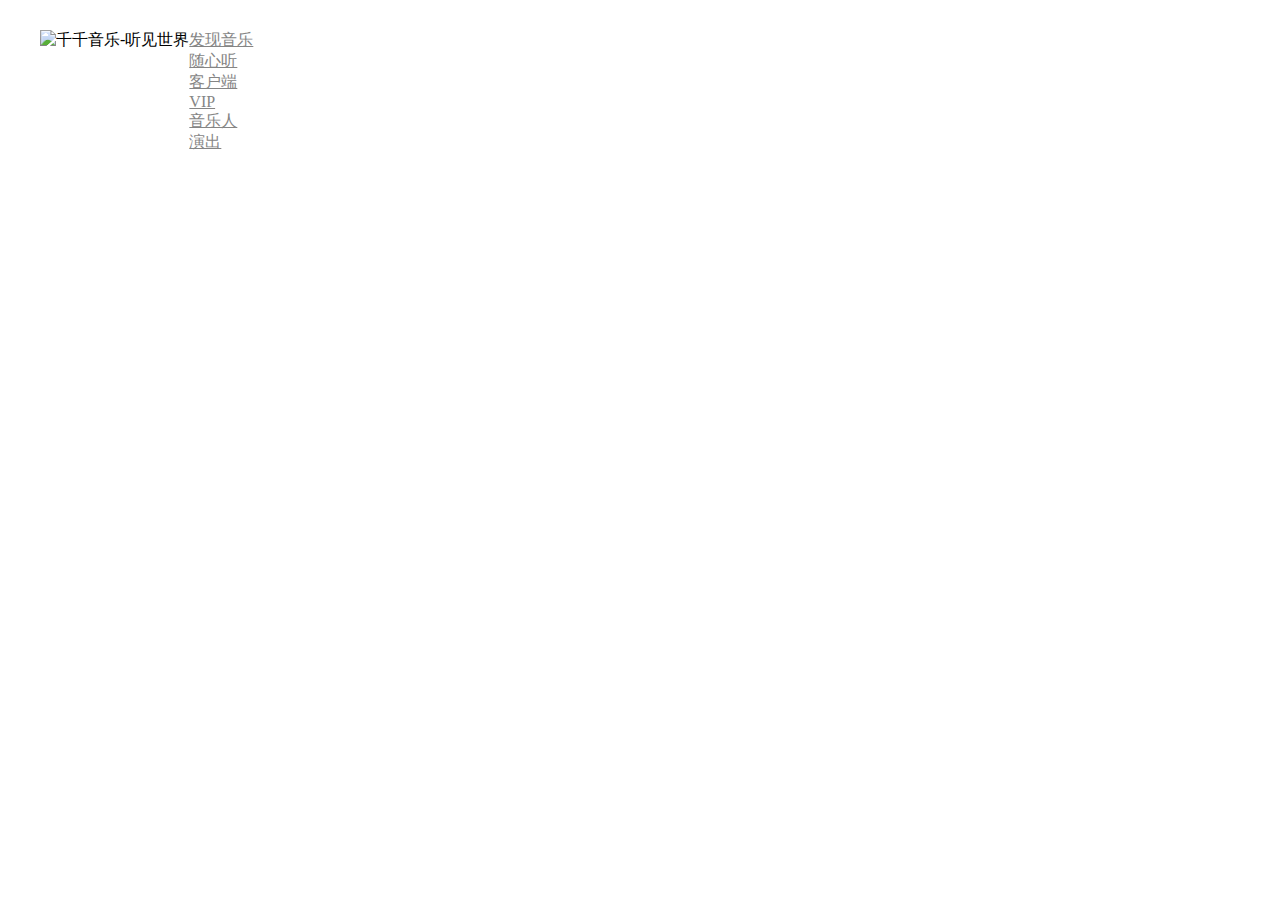
==== index.html @ f610e9b9 "千千首页（主页）" ====
<!DOCTYPE html>
<html lang="en">

<head>
    <meta charset="UTF-8">
    <meta name="viewport" content="width=device-width, initial-scale=1.0">
    <title>千千音乐-听见世界</title>
    <link rel="stylesheet" href="index.css">
</head>

<body>
    <!-- 第一部分导航栏 -->
    <div class="nav">
        <div class="nav-1">
            <!-- logo -->
            <div class="nav-logo">
                <img src="http://static1.qianqian.com/web/s/images/logo_2x.5109f00405b21eca.png" alt="千千音乐-听见世界" width="123px" height="41px">
            </div>
            <!-- 中间导航 -->
            <div class="nav-middle">
                <ul>
                    <li class="nav-middle-1">
                        <a href="" target="blank">发现音乐</a>
                    </li>
                    <li>
                        <a href="" target="blank">随心听</a>
                    </li>
                    <li>
                        <a href="" target="blank">客户端</a>
                    </li>
                    <li>
                        <a href="" target="blank">VIP</a>
                    </li>
                    <li>
                        <a href="" target="blank">音乐人</a>
                    </li>
                    <li>
                        <a href="" target="blank">演出</a>
                    </li>
                </ul>
            </div>
            <!-- 搜索框-->
            <div class="search"></div>
            <!-- 个人信息 -->
            <div class="personal"></div>

        </div>
    </div>






</body>

</html>
---- index.css ----
* {
    padding: 0;
    margin: 0;
}

li {
    list-style: none;
}

ul li {
    text-emphasis: none;
}


/* 第一部分导航栏 */

.nav {
    width: 100%;
    /* height: 95px; */
}

.nav-1 {
    width: 1200px;
    height: 95px;
    margin: 30px auto;
    display: flex;
    /* background-color: #223355; */
}


/* 中间导航 */

.nav-middle {
    height: 95px;
}

.nav-middle ul li a {
    color: #858585;
    font-size: 16px;
}
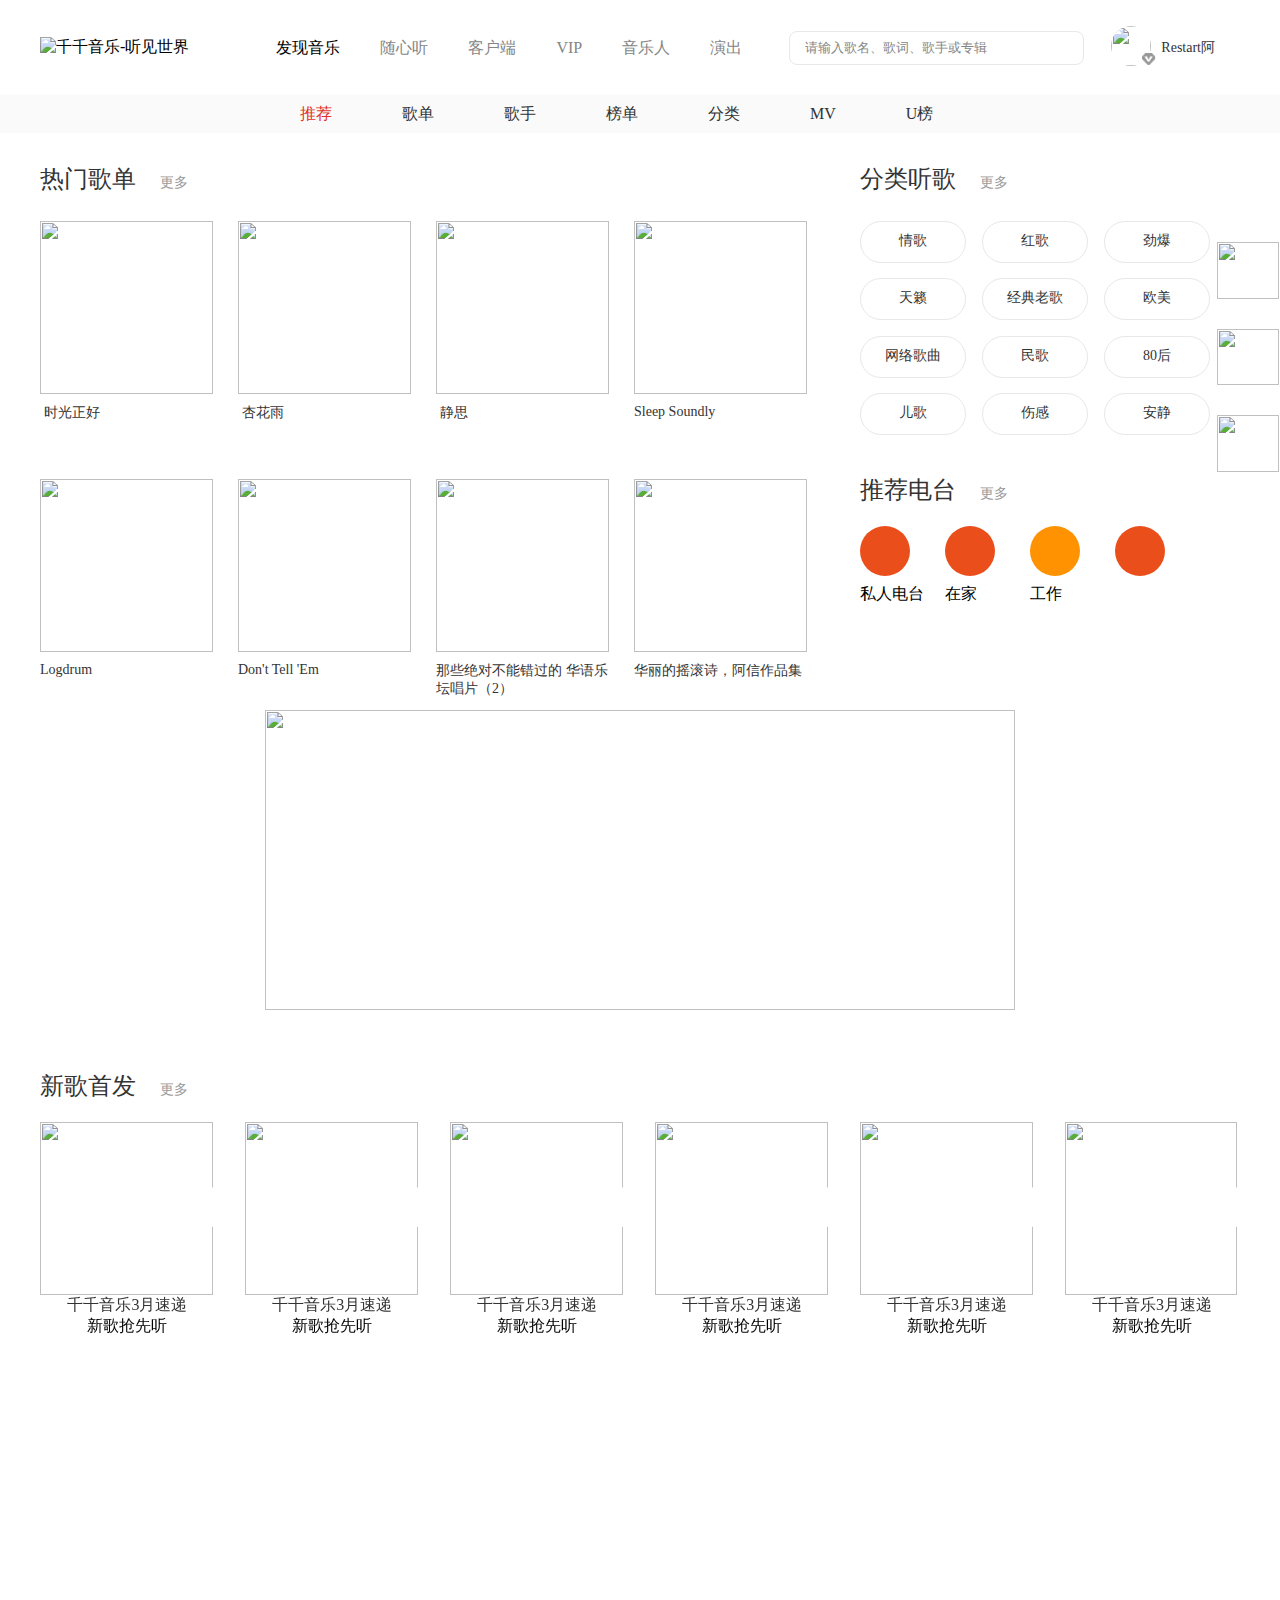
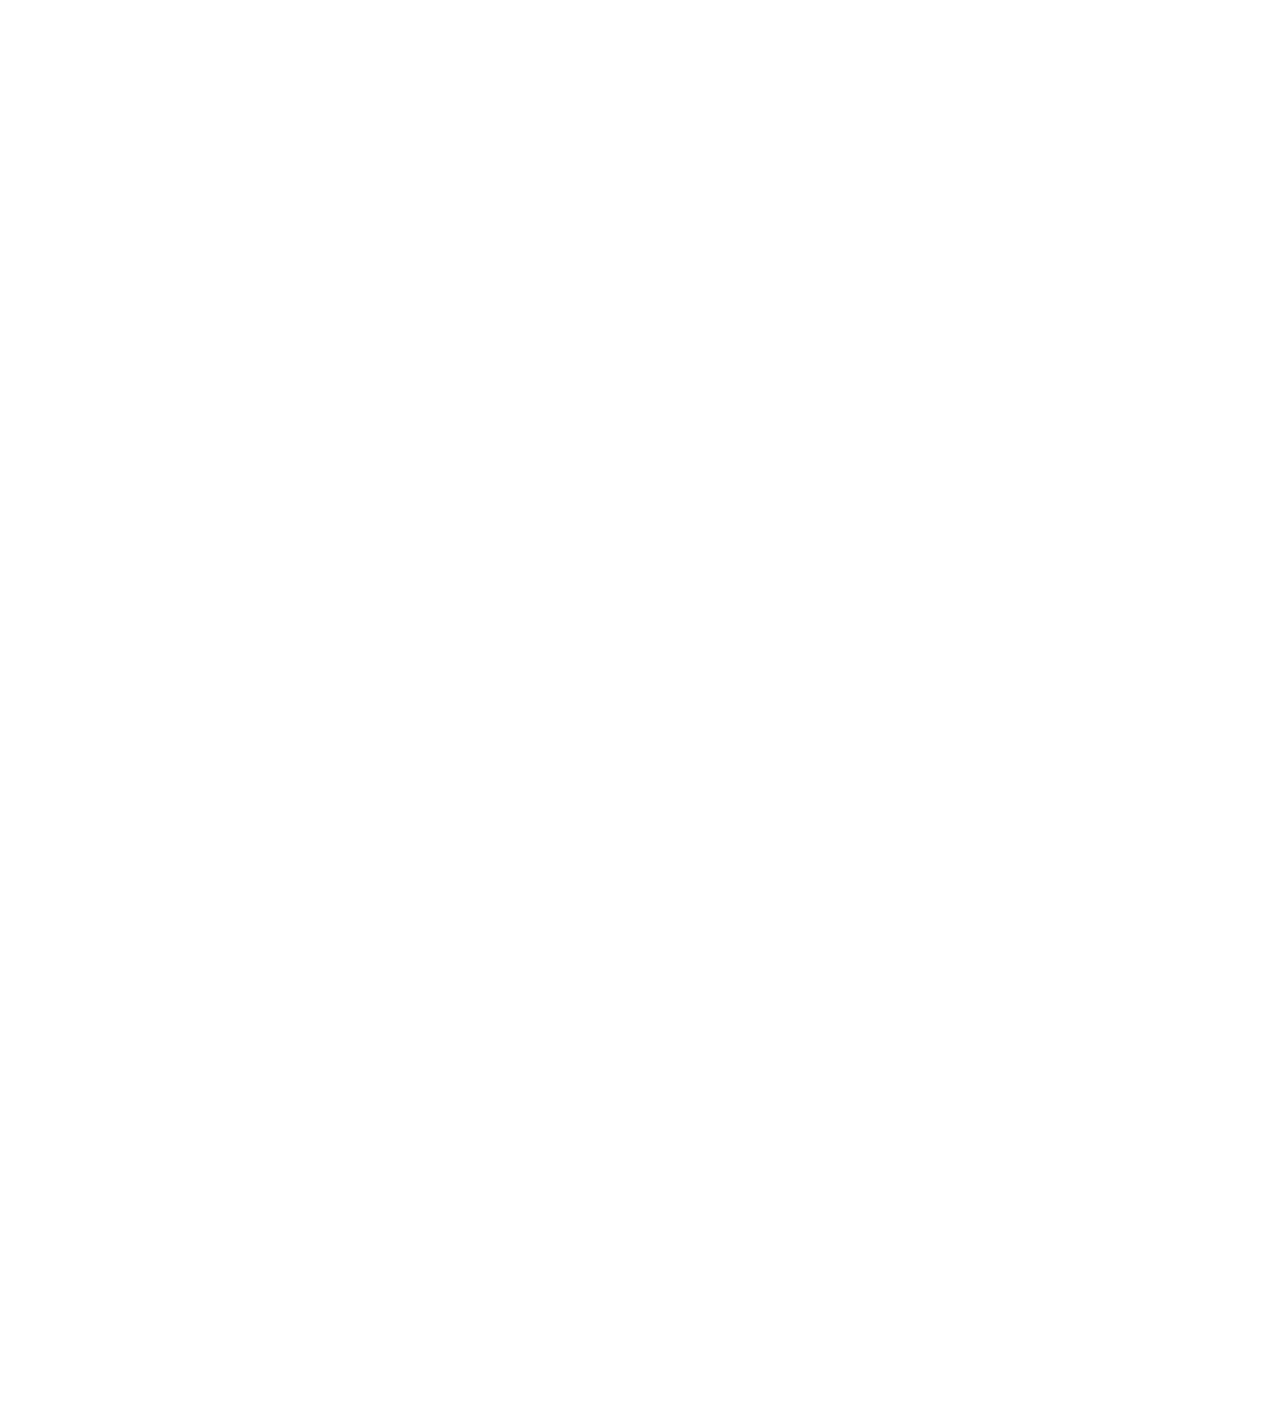
==== commit 7bc8a14f: "3.5修改" ====
--- a/index.html
+++ b/index.html
@@ -6,9 +6,30 @@
     <meta name="viewport" content="width=device-width, initial-scale=1.0">
     <title>千千音乐-听见世界</title>
     <link rel="stylesheet" href="index.css">
+    <link rel="stylesheet" href="http://static1.qianqian.com/web/s/css/app.bf379620769235f7.css">
 </head>
 
 <body>
+    <!-- 左边盒子定位fixed -->
+    <!-- <div class="quickmark">
+        <div class="quickmark-1">
+            <img src="http://static3.qianqian.com/web/down_load_app/img/qrcode.png" alt="" width="98px" height="98px">
+            <p>下载千千音乐新版APP</p>
+            <p>免费领取7天vip</p>
+        </div>
+
+    </div> -->
+    <!-- 右边盒子fixed -->
+    <div class="upward">
+        <img src="http://static1.qianqian.com/web/s/images/top.9c02ac0060c3aa4c.png" alt="" width="62px" height="56.5">
+        <img src="http://static1.qianqian.com/web/s/images/music-box.108e7ca05789b670.png" alt="" width="62px" height="56.5">
+        <img src="http://static1.qianqian.com/web/s/images/app_android.cfe42a5224b28668.png" alt="" width="62px" height="56.5">
+
+
+    </div>
+
+
+
     <!-- 第一部分导航栏 -->
     <div class="nav">
         <div class="nav-1">
@@ -40,13 +61,477 @@
                 </ul>
             </div>
             <!-- 搜索框-->
-            <div class="search"></div>
+            <div class="search">
+                <input type="text" value="请输入歌名、歌词、歌手或专辑">
+                <i class="iconfont t icon-search"></i>
+                <div class="search-down">
+                    <div class="search-down-1">
+                        <!-- 歌曲 -->
+                        <div class="drop-down-1">
+                            <span>歌曲</span>
+                        </div>
+                        <div class="drop-down">
+                            <ul>
+                                <li>
+                                    <a href="" target="blank">后来</a>
+                                    <p>刘若英</p>
+                                </li>
+                                <li>
+                                    <a href="" target="blank">花心</a>
+                                    <p>周华健</p>
+                                </li>
+                                <li>
+                                    <a href="" target="blank">你怎么舍得我难过</a>
+                                    <p>黄品源</p>
+                                </li>
+                                <li>
+                                    <a href="" target="blank">红莓花儿开（电影《囧途》）</a>
+                                    <p>毛不易</p>
+                                </li>
+                            </ul>
+                        </div>
+
+
+                    </div>
+                    <!-- 歌手 -->
+                    <div class="search-down-2">
+
+                        <div class="singer">
+                            <div class="drop-down-1">
+                                <span>歌曲</span>
+                            </div>
+                            <div class="singer-1">
+                                <div class="singer-2">
+                                    <img src="" alt="">
+                                    <span>黄品源</span>
+                                </div>
+                                <div class="singer-2">
+                                    <img src="" alt="">
+                                    <span>黄品源</span>
+                                </div>
+                                <div class="singer-2">
+                                    <img src="" alt="">
+                                    <span>黄品源</span>
+                                </div>
+
+                            </div>
+
+                        </div>
+                    </div>
+                    <!-- 专辑 -->
+                    <div class="search-down-3">
+
+                        <div class="alubm">
+                            <div class="drop-down-1">
+                                <span>歌曲</span>
+                            </div>
+
+                        </div>
+                    </div>
+
+
+                </div>
+
+            </div>
             <!-- 个人信息 -->
-            <div class="personal"></div>
+            <div class="personal">
+                <div class="personal-1">
+                    <img src="http://himg.bdimg.com/sys/portrait/item/915c52657374617274e998bf27c2.jpg" alt="" width="40px" height="40px" title="Restart阿">
+                    <img src="[data-uri]"
+                        alt="" width="14px" height="11.53px"></div>
+                <div class="personal-2">
+                </div>
+
+                <span>Restart阿</span>
+            </div>
 
         </div>
     </div>
-
+    <!-- 第二部分 顶导航 -->
+    <div class="topnav">
+        <div class="topnav-1">
+            <ul>
+                <li class="topnav-2"><a href="" target="blank">推荐</a></li>
+                <li><a href="" target="blank">歌单</a></li>
+                <li><a href="" target="blank">歌手</a></li>
+                <li><a href="" target="blank">榜单</a></li>
+                <li><a href="" target="blank">分类</a></li>
+                <li><a href="" target="blank">MV</a></li>
+                <li><a href="" target="blank">U榜</a></li>
+            </ul>
+        </div>
+
+    </div>
+
+    <!-- 第三部分内容 -->
+    <div class="main">
+        <div class="main-1">
+            <!-- 热门歌单 -->
+            <div class="song-list">
+                <!-- 左边 -->
+                <div class="song-list-left">
+                    <div class="list-left-1">
+                        <div class="list-left-2">
+                            <h2>热门歌单</h2>
+                            <span>更多</span>
+                        </div>
+                        <div class="list-left 3">
+                            <i></i>
+                        </div>
+                    </div>
+                    <div class="each-playlist">
+                        <!-- 第一行 -->
+                        <div class="each-1">
+                            <div class="each">
+                                <img src="http://musicugc.qianqian.com/ugcdiy/pic/bos_ugcclient_ad91b674c1d2603e7fefac3c8e77d1f6.jpg@s_2,w_346,h_346" alt="" width="173px" height="173px">
+                            </div>
+                            <a href="" target="blank" title="歌单-时光正好"> 时光正好</a>
+                            <div class="each-2">
+                                <div class="each-3"></div>
+                            </div>
+                        </div>
+                        <div class="each-1">
+                            <div class="each">
+                                <img src="http://musicugc.qianqian.com/ugcdiy/pic/bos_ugcclient_2ada25f397f1635bcd21ea8acff6f844.jpg@s_2,w_346,h_346" alt="" width="173px" height="173px">
+                            </div>
+                            <a href="" target="blank" title="歌单-杏花雨"> 杏花雨</a>
+                            <div class="each-2">
+                                <div class="each-3"></div>
+                            </div>
+                        </div>
+                        <div class="each-1">
+                            <div class="each">
+
+                                <img src="http://musicugc.qianqian.com/ugcdiy/pic/bos_ugcclient_95fb4b8a316226e90876b4c39e23b7fc.jpg@s_2,w_346,h_346" alt="" width="173px" height="173px">
+                            </div>
+                            <a href="" target="blank" title="歌单-静思"> 静思</a>
+                            <div class="each-2">
+                                <div class="each-3"></div>
+                            </div>
+                        </div>
+                        <div class="each-1">
+                            <div class="each">
+                                <img src="http://musicugc.qianqian.com/ugcdiy/pic/bos_ugcclient_ab63101616d0cf40bc3bd1db08ce6c0d.jpg@s_2,w_346,h_346" alt="" width="173px" height="173px">
+                            </div>
+                            <a href="" target="blank" title="歌单-Sleep Soundly">Sleep Soundly</a>
+                            <div class="each-2">
+                                <div class="each-3"></div>
+                            </div>
+                        </div>
+                        <!-- 第二行 -->
+                        <div class="each-1">
+                            <div class="each">
+                                <img src="http://musicugc.qianqian.com/ugcdiy/pic/bos_ugcclient_44ff8bf0f9605f51f76b72114933f9b0.jpg@s_2,w_346,h_346" alt="" width="173px" height="173px">
+                            </div>
+                            <a href="" target="blank" title="歌单-Logdrum">Logdrum</a>
+                            <div class="each-2">
+                                <div class="each-3"></div>
+                            </div>
+                        </div>
+                        <div class="each-1">
+                            <div class="each">
+                                <img src="http://musicugc.qianqian.com/ugcdiy/pic/bos_ugcclient_9a20183243f6084507b5a2ab19eab120.jpg@s_2,w_346,h_346" alt="" width="173px" height="173px">
+                            </div>
+                            <a href="" target="blank" title="歌单-Don't Tell 'Em">Don't Tell 'Em</a>
+                            <div class="each-2">
+                                <div class="each-3"></div>
+                            </div>
+                        </div>
+                        <div class="each-1">
+                            <div class="each">
+                                <img src="http://musicugc.cdn.qianqian.com/ugcdiy/pic/c058933d342389ae7ec3a8deb8c9916d.jpg@s_2,w_346,h_346" alt="" width="173px" height="173px">
+                            </div>
+                            <a href="" target="blank" title="歌单-那些绝对不能错过的 华语乐坛唱片（2）">那些绝对不能错过的 华语乐坛唱片（2）</a>
+                            <div class="each-2">
+                                <div class="each-3"></div>
+                            </div>
+                        </div>
+                        <div class="each-1">
+                            <div class="each">
+                                <img src="http://musicugc.qianqian.com/ugcdiy/pic/4d06fa73819a7e076ce37da4db474505.jpg@s_2,w_346,h_346" alt="" width="173px" height="173px">
+                            </div>
+                            <a href="" target="blank" title="歌单-华丽的摇滚诗，阿信作品集">华丽的摇滚诗，阿信作品集</a>
+                            <div class="each-2">
+                                <div class="each-3"></div>
+                            </div>
+                        </div>
+
+
+
+                    </div>
+
+                </div>
+                <!-- 右边 -->
+                <div class="song-list-right">
+
+                    <!-- 分类听歌 -->
+
+                    <div class="classfly-0">
+                        <div class="list-left-2">
+                            <h2>分类听歌</h2>
+                            <span>更多</span>
+                        </div>
+                        <div class="classfly">
+
+                            <div class="classfly-1" title="情歌">
+                                情歌
+                            </div>
+                            <div class="classfly-1" title="红歌">
+                                红歌
+                            </div>
+                            <div class="classfly-1" title="劲爆">
+                                劲爆
+                            </div>
+                            <div class="classfly-1" title="天籁">
+                                天籁
+                            </div>
+                            <div class="classfly-1" title=" 经典老歌">
+                                经典老歌
+                            </div>
+                            <div class="classfly-1" title="欧美">
+                                欧美
+                            </div>
+                            <div class="classfly-1" title="网络歌曲">
+                                网络歌曲
+                            </div>
+                            <div class="classfly-1" title="民歌">
+                                民歌
+                            </div>
+
+                            <div class="classfly-1" title="80后">
+                                80后
+                            </div>
+                            <div class="classfly-1" title="儿歌">
+                                儿歌
+                            </div>
+                            <div class="classfly-1" title="伤感">
+                                伤感
+                            </div>
+                            <div class="classfly-1" title="安静">
+                                安静
+                            </div>
+                        </div>
+                    </div>
+
+                    <!-- 推荐电台 -->
+
+                    <div class="radio">
+                        <div class="list-left-2">
+                            <h2>推荐电台</h2>
+                            <span>更多</span>
+                        </div>
+                        <div class="radio-1">
+                            <div class="radio-2">
+                                <div class="radio-3">
+                                    <span class="iconfont icon-sirendiantai1 images">
+                                    </span>
+                                </div>
+                                <p>私人电台</p>
+                                <div class="radio-4">
+                                    <div class="iconfont radio-5">
+
+                                    </div>
+                                </div>
+
+                            </div>
+                            <div class="radio-2">
+                                <div class="radio-3">
+                                    <span class="iconfont icon-sirendiantai1 images">
+                                    </span>
+                                </div>
+                                <p>在家</p>
+                                <div class="radio-4">
+                                    <div class="iconfont radio-5">
+
+                                    </div>
+                                </div>
+
+                            </div>
+                            <div class="radio-2">
+                                <div class="radio-33">
+                                    <span class="iconfont radio-44">
+                                    </span>
+                                </div>
+                                <p>工作</p>
+                                <div class="radio-4">
+                                    <div class="iconfont radio-5">
+
+                                    </div>
+                                </div>
+
+                            </div>
+                            <div class="radio-2">
+                                <div class="radio-3">
+                                    <span class="iconfont icon-sirendiantai1 images">
+                                    </span>
+                                </div>
+                                <p></p>
+                                <div class="radio-4">
+                                    <div class="iconfont radio-5">
+
+                                    </div>
+                                </div>
+
+                            </div>
+
+                        </div>
+                    </div>
+
+                </div>
+            </div>
+            <!-- 大字报 -->
+            <div class="poster">
+                <img src="http://business.cdn.qianqian.com/qianqian/pic/bos_client_15830624496a533e7709923463512415e186f803d8.jpg@s_2,w_750,h_300" alt="" width="750px" height="300px">
+                <div class=" iconfont poster-left">
+
+                </div>
+                <div class=" iconfont poster-right">
+
+                </div>
+
+            </div>
+
+            <!-- 新歌首发 -->
+            <div class="new-start">
+
+                <div class="list-left-2">
+                    <h2>新歌首发</h2>
+                    <span>更多</span>
+                </div>
+                <!-- 第一个 -->
+
+                <div class="new-start-0">
+                    <div class="start">
+                        <div class="new-start-1">
+                            <div class="new-start-2">
+                                <img src="http://business.cdn.qianqian.com/qianqian/pic/bos_client_1583140988a9c5689752a84943aeca325a06c56411.jpg@s_2,w_346,h_346" alt="" width="172.94" height="172.94px">
+                            </div>
+                            <p class="new">千千音乐3月速递</p>
+                            <p class="new-1">新歌抢先听</p>
+                            <div class="new-start-3 ">
+                                <div class="iconfont new-start-icon">
+                                </div>
+                            </div>
+                            <div class="new-cover"></div>
+                        </div>
+
+                    </div>
+
+                    <!-- 第二个 -->
+
+                    <div class="start">
+
+                        <div class="new-start-1">
+                            <div class="new-start-2">
+                                <img src="http://business.cdn.qianqian.com/qianqian/pic/bos_client_1583318130347598961bcd401cb51d095377f19565.jpg@s_2,w_346,h_346" alt="" width="172.94" height="172.94px">
+                            </div>
+                            <p>千千音乐3月速递</p>
+                            <p>新歌抢先听</p>
+                            <div class="new-cover"></div>
+                            <div class="new-start-3 ">
+                                <div class="iconfont new-start-icon">
+                                </div>
+                            </div>
+                        </div>
+
+                    </div>
+
+                    <!-- 第三个 -->
+
+                    <div class="start">
+
+                        <div class="new-start-1">
+                            <div class="new-start-2">
+                                <img src="http://business.cdn.qianqian.com/qianqian/pic/bos_client_1583317840425873393de5e4e8a30cb0525f8a28fc.jpg@s_2,w_346,h_346" alt="" width="172.94" height="172.94px">
+                            </div>
+                            <p>千千音乐3月速递</p>
+                            <p>新歌抢先听</p>
+                            <div class="new-cover"></div>
+                            <div class="new-start-3 ">
+                                <div class="iconfont new-start-icon">
+                                </div>
+                            </div>
+                        </div>
+
+                    </div>
+                    <!-- 第四个 -->
+
+                    <div class="start">
+
+                        <div class="new-start-1">
+                            <div class="new-start-2">
+                                <img src="http://business.cdn.qianqian.com/qianqian/pic/bos_client_15833922505ba1acb3da7eae9a4834609bac4fc285.jpg@s_2,w_346,h_346" alt="" width="172.94" height="172.94px">
+                            </div>
+                            <p class="new-start-4">千千音乐3月速递</p>
+                            <p class="new-start-5">新歌抢先听</p>
+                            <div class="new-cover"></div>
+                            <div class="new-start-3 ">
+                                <div class="iconfont new-start-icon">
+                                </div>
+                            </div>
+                        </div>
+
+                    </div>
+                    <!-- 第五个 -->
+
+                    <div class="start">
+
+                        <div class="new-start-1">
+                            <div class="new-start-2">
+                                <img src="http://business.cdn.qianqian.com/qianqian/pic/bos_client_15832311807cad9e360c635f5cd291d3232fcad89c.jpg@s_2,w_346,h_346" alt="" width="172.94" height="172.94px">
+                            </div>
+                            <p>千千音乐3月速递</p>
+                            <p>新歌抢先听</p>
+                            <div class="new-cover"></div>
+                            <div class="new-start-3 ">
+                                <div class="iconfont new-start-icon">
+                                </div>
+                            </div>
+                        </div>
+
+                    </div>
+                    <!-- 第六个 -->
+
+                    <div class="start">
+
+                        <div class="new-start-1">
+                            <div class="new-start-2">
+                                <img src="http://business.cdn.qianqian.com/qianqian/pic/bos_client_15832321834fa4b4192de699678fcb97a821dd3513.jpg@s_2,w_346,h_346" alt="" width="172.94" height="172.94px">
+                            </div>
+                            <p>千千音乐3月速递</p>
+                            <p>新歌抢先听</p>
+                            <div class="new-cover"></div>
+                            <div class="new-start-3 ">
+                                <div class="iconfont new-start-icon">
+                                </div>
+                            </div>
+                        </div>
+
+                    </div>
+                </div>
+
+
+            </div>
+
+
+
+
+        </div>
+        <!-- 排行榜 -->
+        <div class="ranking-list">
+
+        </div>
+        <!-- 热门歌手 -->
+        <div class="singer"></div>
+        <!-- 精选mv -->
+        <div class="choiceness"></div>
+        <!-- 热门活动 -->
+        <div class="activity"></div>
+
+
+
+    </div>
+    </div>
 
 
 
--- a/index.css
+++ b/index.css
@@ -1,14 +1,76 @@
 * {
     padding: 0;
     margin: 0;
+    box-sizing: border-box;
 }
 
 li {
     list-style: none;
 }
 
-ul li {
-    text-emphasis: none;
+a {
+    text-decoration: none;
+}
+
+input {
+    border: 0;
+}
+
+
+/* .iconfont {
+    font-family: iconfont!important;
+    font-size: 16px;
+    font-style: normal;
+    -webkit-font-smoothing: antialiased;
+    -moz-osx-font-smoothing: grayscale;
+} */
+
+
+/* 左边固定盒子 */
+
+.quickmark {
+    width: 156px;
+    height: 166px;
+    background-color: #f7f7f7;
+    position: fixed;
+    margin: 0 auto;
+    top: 139px;
+    left: 12px;
+    z-index: 2;
+}
+
+.quickmark-1 {
+    width: 156px;
+    height: 134px;
+    /* margin: 0 auto; */
+    margin-top: 18px;
+    display: inline-block;
+    text-align: center;
+}
+
+.quickmark-1 p {
+    color: #333;
+    font-size: 12px;
+}
+
+.quickmark-1 p:last-child {
+    color: #E13228;
+}
+
+
+/* 右边盒子固定 */
+
+.upward {
+    top: 1px;
+    position: fixed;
+    display: flex;
+    flex-direction: column;
+    right: 1px;
+    top: 227px;
+}
+
+.upward img {
+    margin: 15px 0;
 }
 
 
@@ -22,8 +84,10 @@
 .nav-1 {
     width: 1200px;
     height: 95px;
-    margin: 30px auto;
-    display: flex;
+    margin: 0 auto;
+    display: flex;
+    align-items: center;
+    justify-content: space-between;
     /* background-color: #223355; */
 }
 
@@ -31,10 +95,615 @@
 /* 中间导航 */
 
 .nav-middle {
+    display: inline-block;
     height: 95px;
+    line-height: 95px;
+    margin-left: 40px;
+}
+
+.nav-middle ul {
+    display: flex;
+    /* align-items: center; */
+}
+
+.nav-middle ul li {
+    padding: 0 20px;
 }
 
 .nav-middle ul li a {
     color: #858585;
     font-size: 16px;
+}
+
+.nav-middle li.nav-middle-1 a {
+    color: #000;
+}
+
+.nav-middle ul li a:hover {
+    color: #000;
+}
+
+
+/* 搜索框 */
+
+.search {
+    position: relative;
+}
+
+.search input {
+    width: 295px;
+    height: 34px;
+    border: 1px solid #e8e8e8;
+    border-radius: 8px;
+    color: #858585;
+    padding: 0 10px 0 15px;
+    outline: none;
+}
+
+.search .icon-search {
+    color: #E13228;
+    position: absolute;
+    right: 13px;
+    top: 6px;
+    font-size: 20px;
+    cursor: pointer;
+}
+
+
+/* .search-icon {
+    font-family: iconfont!important;
+    font-size: 16px;
+    font-style: normal;
+    -webkit-font-smoothing: antialiased;
+}
+
+.search-icon:before {
+    content: "/E617";
+} */
+
+
+/* 下拉框 */
+
+.search-down {
+    display: none;
+    position: absolute;
+    width: 295px;
+    height: 500px;
+    background-color: #fff;
+    z-index: 3;
+    border: 1px solid #e8e8e8;
+}
+
+.search:hover .search-down {
+    display: block;
+}
+
+.search-down-1 {
+    display: flex;
+    margin: 15px 0 0 10px;
+}
+
+
+/* 歌曲 */
+
+.search-down-1 span {
+    color: #afafaf;
+    font-size: 13px;
+}
+
+.drop-down {
+    margin-left: 25px;
+}
+
+.drop-down ul li {
+    padding: 0 0 15px 0;
+}
+
+.drop-down ul li a {
+    color: #000;
+    font-size: 16px;
+}
+
+.drop-down ul li p {
+    color: #afafaf;
+    font-size: 13px;
+}
+
+
+/* 歌手 */
+
+
+/* 专辑 */
+
+
+/* 个人信息 */
+
+.personal {
+    width: 118x;
+    height: 41px;
+    display: flex;
+    align-items: center;
+    margin-right: 25px;
+}
+
+.personal {
+    position: relative;
+}
+
+.personal-1 img:first-child {
+    border-radius: 50%;
+    margin-right: 10px;
+}
+
+.personal-1 img:last-child {
+    position: absolute;
+    left: 31px;
+    top: 26px;
+}
+
+.personal span {
+    color: #333;
+    font-size: 14px;
+    line-height: 41px;
+}
+
+
+/* 第二部份 topnav顶导航栏 */
+
+.topnav {
+    width: 100%;
+    height: 37.6px;
+    margin: 0 auto;
+    background-color: #fafafa;
+}
+
+.topnav-1 {
+    width: 750px;
+    height: 37.6px;
+    margin: 0 auto;
+    line-height: 37.6px;
+}
+
+.topnav ul {
+    display: flex;
+}
+
+.topnav-1 ul li {
+    padding: 0 35px;
+}
+
+.topnav-1 ul li a {
+    color: #333;
+    font-size: 16px;
+}
+
+.topnav-1 .topnav-2 a {
+    color: #E13228;
+    font-size: 16px;
+}
+
+.topnav-1 ul li a:hover {
+    color: #E13228;
+}
+
+
+/* 第三部分内容 */
+
+.main {
+    width: 100%;
+    height: 2858px;
+    margin-top: 30px;
+}
+
+.main-1 {
+    width: 1200px;
+    height: 2858px;
+    margin: 0 auto;
+}
+
+h2 {
+    color: #333;
+    font-size: 24px;
+    font-weight: 500;
+    display: inline-block;
+    margin-right: 20px;
+}
+
+
+/* 热门歌单 */
+
+.song-list {
+    width: 1200px;
+    height: 547px;
+    display: flex;
+}
+
+.song-list-left {
+    width: 790px;
+    height: 565px;
+}
+
+.list-left-1 {
+    width: 490px;
+    height: 38px;
+    display: flex;
+}
+
+.list-left-2 span {
+    color: #999;
+    font-size: 14px;
+    cursor: pointer;
+}
+
+.each-playlist {
+    width: 820px;
+    height: 502px;
+    margin-top: 20px;
+    display: flex;
+    flex-wrap: wrap;
+}
+
+.each-1 {
+    width: 173px;
+    height: 223px;
+    margin: 0 25px 35px 0;
+    position: relative;
+    overflow: hidden;
+}
+
+.each {
+    width: 173px;
+    height: 173px;
+    margin-bottom: 10px;
+    overflow: hidden;
+}
+
+.each-1 a {
+    width: 173px;
+    height: 60px;
+    display: block;
+    color: #333;
+    font-size: 14px;
+    text-overflow: ellipsis;
+    white-space: pre-wrap;
+}
+
+.each-2 {
+    position: absolute;
+    width: 55px;
+    height: 55px;
+    border-radius: 50%;
+    opacity: 0;
+    background-color: rgba(0, 0, 0, 0.4);
+    top: 56px;
+    left: 54px;
+    /* display: none; */
+}
+
+.each-3 {
+    width: 0;
+    height: 0;
+    position: relative;
+    top: 13px;
+    left: 10px;
+    margin: 0 auto;
+    border: 15px solid #ffffff;
+    border-top: 15px solid transparent;
+    border-right: 15px solid transparent;
+    border-bottom: 15px solid transparent;
+    border-radius: 5px;
+}
+
+
+/* hover的效果 */
+
+.each-1:hover {
+    font-weight: 650;
+}
+
+.each-1:hover .each-2 {
+    opacity: 1;
+    /* background-color: rgba(0, 0, 0, 1); */
+    font-weight: 650;
+    /* display: block; */
+    transition: all 0.4s;
+}
+
+.each-1:hover img {
+    transform: scale(1.05);
+    transition: all 0.4s;
+}
+
+
+/* 右边 */
+
+.song-list-right {
+    width: 350px;
+    height: 502px;
+    margin-left: 30px;
+}
+
+.classfly-0 {
+    height: 291px;
+    margin-bottom: 20px;
+}
+
+.classfly {
+    width: 350px;
+    height: 230px;
+    margin-top: 26px;
+    display: flex;
+    flex-wrap: wrap;
+    justify-content: space-between;
+}
+
+.classfly-1 {
+    border: 1px solid #e8e8e8;
+    color: #333;
+    font-size: 14px;
+    padding: 10px 15px;
+    border-radius: 23px;
+    height: 42px;
+    width: 105.99px;
+    text-align: center;
+}
+
+.classfly-1:hover {
+    cursor: pointer;
+    box-shadow: 0 2px 4px 0 rgba(0, 0, 0, .1);
+}
+
+
+/* 推荐电台 */
+
+.radio {
+    width: 385px;
+    height: 253px;
+}
+
+.radio-1 {
+    margin-top: 20px;
+    width: 350px;
+    display: flex;
+    flex-wrap: wrap;
+}
+
+.radio-2 {
+    width: 85px;
+    height: 95x;
+    position: relative;
+}
+
+.radio-2 p {
+    display: inline;
+    text-align: center;
+}
+
+.radio-3 {
+    width: 50px;
+    height: 50px;
+    border-radius: 50%;
+    background-color: #ea4e1b;
+    margin-bottom: 8px;
+}
+
+.radio-3 .icon-sirendiantai1 {
+    font-size: 28px;
+    color: #fff;
+    position: relative;
+    top: 13px;
+    left: 11px;
+}
+
+.radio-4 {
+    position: absolute;
+    width: 50px;
+    height: 50px;
+    border-radius: 50%;
+    opacity: 0;
+    background-color: rgba(0, 0, 0, 0.4);
+    top: 1px;
+}
+
+.radio-5 {
+    color: #fff;
+    position: relative;
+    top: 15px;
+    left: 19px;
+}
+
+.radio-5::before {
+    content: "\E61E";
+}
+
+.radio-4:hover {
+    opacity: 1;
+    transition: all 1s;
+}
+
+
+/* 第二个 */
+
+.radio-33 {
+    width: 50px;
+    height: 50px;
+    border-radius: 50%;
+    background-color: #ff9200;
+    margin-bottom: 8px;
+}
+
+.radio-44 {
+    font-size: 28px;
+    color: #fff;
+    position: relative;
+    top: 14px;
+    left: 13px;
+    font-size: 16px;
+}
+
+.radio-44::before {
+    content: "\E614";
+}
+
+
+/* 大字报*/
+
+.poster {
+    width: 100%;
+    height: 360px;
+    position: relative;
+}
+
+.poster img {
+    display: block;
+    margin: 0 auto;
+}
+
+.poster .poster-left {
+    width: 50px;
+    height: 50px;
+    position: absolute;
+    top: 40%;
+    /* background-color: #afafaf; */
+    font-size: 60px;
+    color: #afafaf;
+    left: -100px;
+    opacity: 0;
+}
+
+.poster-left::before {
+    content: "\E62C";
+}
+
+.poster:hover .poster-left {
+    opacity: 1;
+    transition: all 1s;
+}
+
+.poster .poster-right {
+    width: 50px;
+    height: 50px;
+    position: absolute;
+    top: 40%;
+    /* background-color: #afafaf; */
+    font-size: 60px;
+    color: #afafaf;
+    right: -100px;
+    opacity: 0;
+}
+
+.poster-right::before {
+    content: "\E62D";
+}
+
+.poster:hover .poster-right {
+    opacity: 1;
+    transition: all 1s;
+}
+
+
+/*新歌首发  */
+
+.new-start {
+    width: 1200px;
+    height: 325.6px;
+    margin: 0 auto;
+}
+
+.new-start-0 {
+    width: 1200px;
+    height: 231px;
+    display: flex;
+    margin-top: 20px;
+    position: relative;
+}
+
+.new-start-1 {
+    width: 174.913px;
+    height: 228.2px;
+    display: inline-block;
+    text-align: center;
+    margin: 0 30px 0 0;
+    position: relative;
+}
+
+.new-start p:nth-child(2) {
+    color: #333;
+}
+
+.new-start p:last-child {
+    color: #999;
+    font-size: 14px;
+}
+
+.new-start-1 .new-cover {
+    width: 40px;
+    height: 40px;
+    background-color: #ffffff;
+    z-index: 3;
+    border-radius: 50%;
+    position: absolute;
+    top: 65px;
+    right: -21px;
+}
+
+.new-start .new-start-2 {
+    width: 172.94px;
+    height: 172.94px;
+    overflow: hidden;
+}
+
+
+/* 阴影 */
+
+.new-start-3 {
+    width: 50px;
+    height: 50px;
+    position: absolute;
+    top: 61px;
+    left: 62px;
+    border-radius: 50%;
+    background-color: rgba(0, 0, 0, 0.5);
+    opacity: 0;
+}
+
+.new-start-icon {
+    width: 17px;
+    height: 17px;
+    position: relative;
+    top: 15px;
+    left: 19px;
+    color: #fff;
+}
+
+.new-start-icon::before {
+    content: "\E61E";
+}
+
+
+/* 移动上去的效果 */
+
+.start:hover .new-start-3 {
+    opacity: 1;
+    transition: all 0.6s;
+}
+
+.start:hover .new-start-2 {
+    transform: scale(1.08);
+    transition: all 0.6s;
+}
+
+.start:hover .new-start-5 {
+    font-weight: 600;
+    transition: all 0.6s;
+}
+
+.start:hover .new {
+    font-weight: 650;
+    /* transition: all 0.6s; */
+}
+
+.start:hover .new-1 {
+    font-weight: 550;
+    transition: all 0.6s;
 }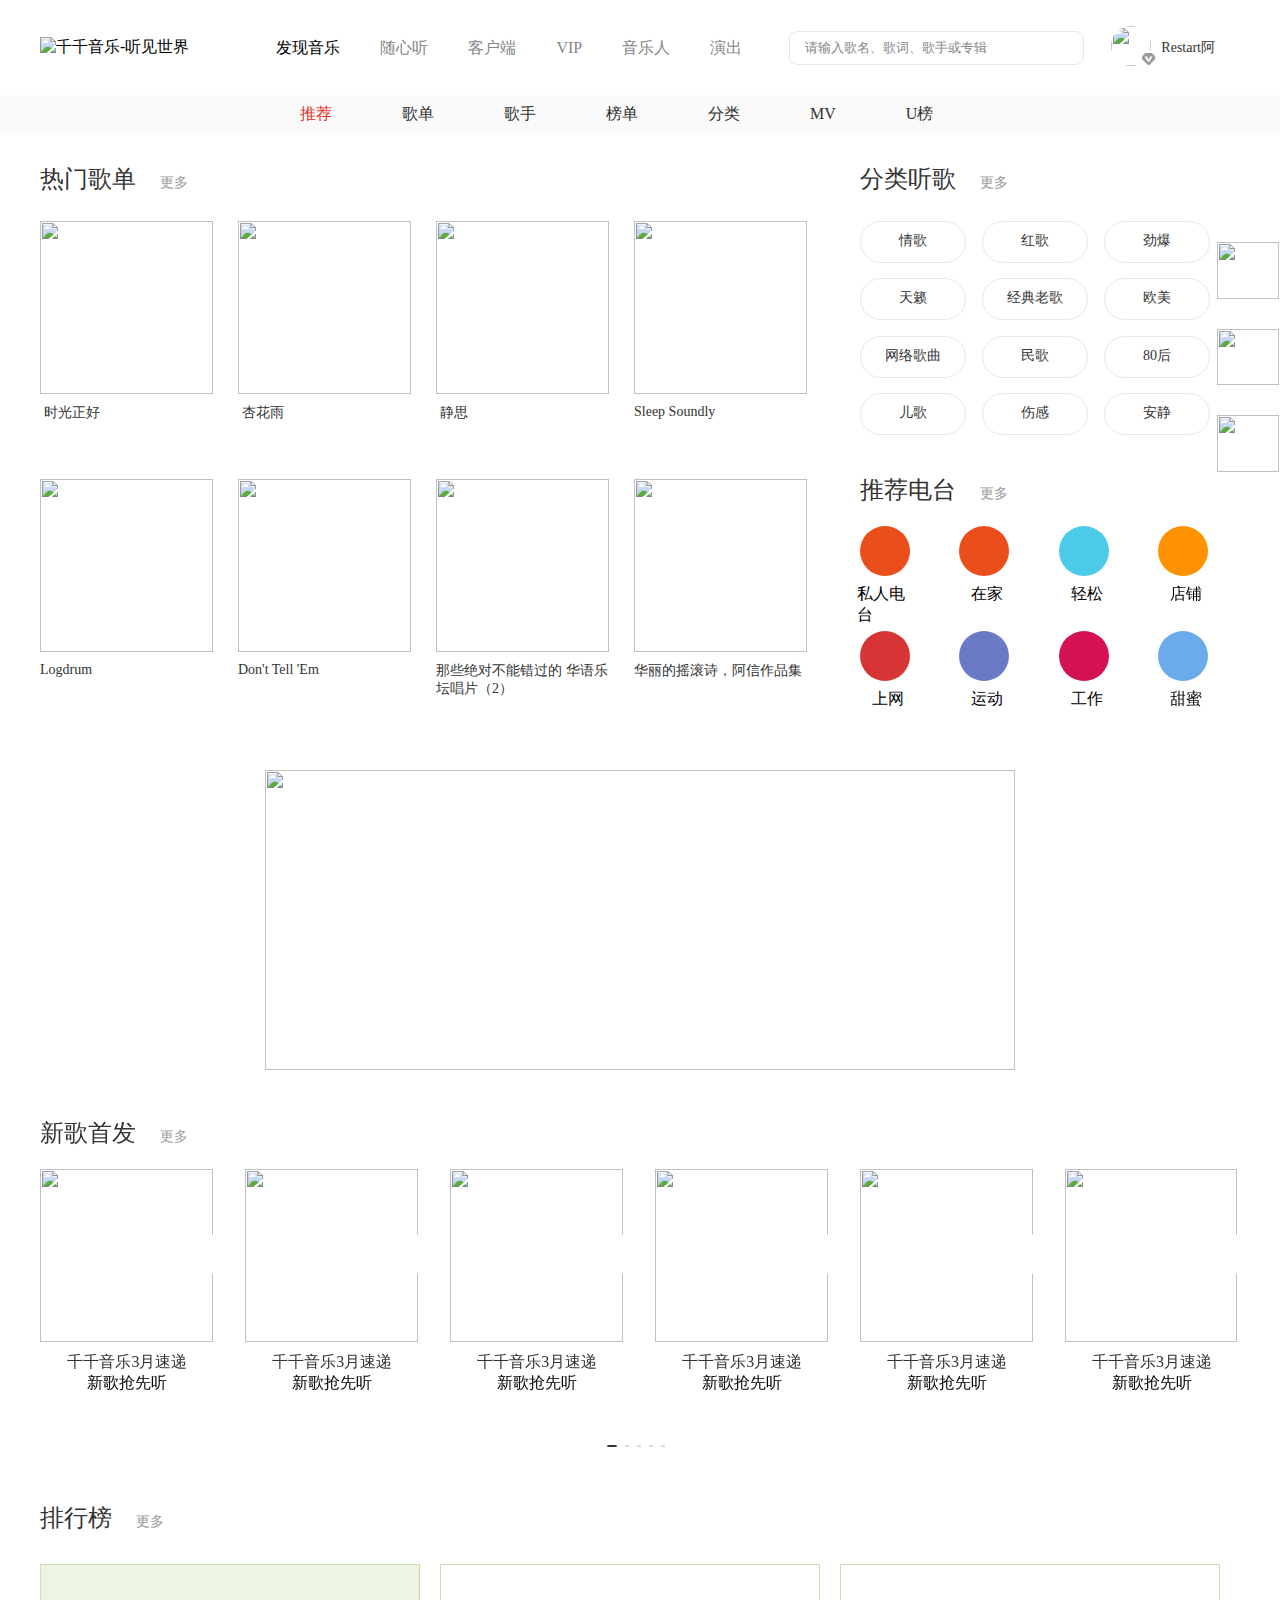
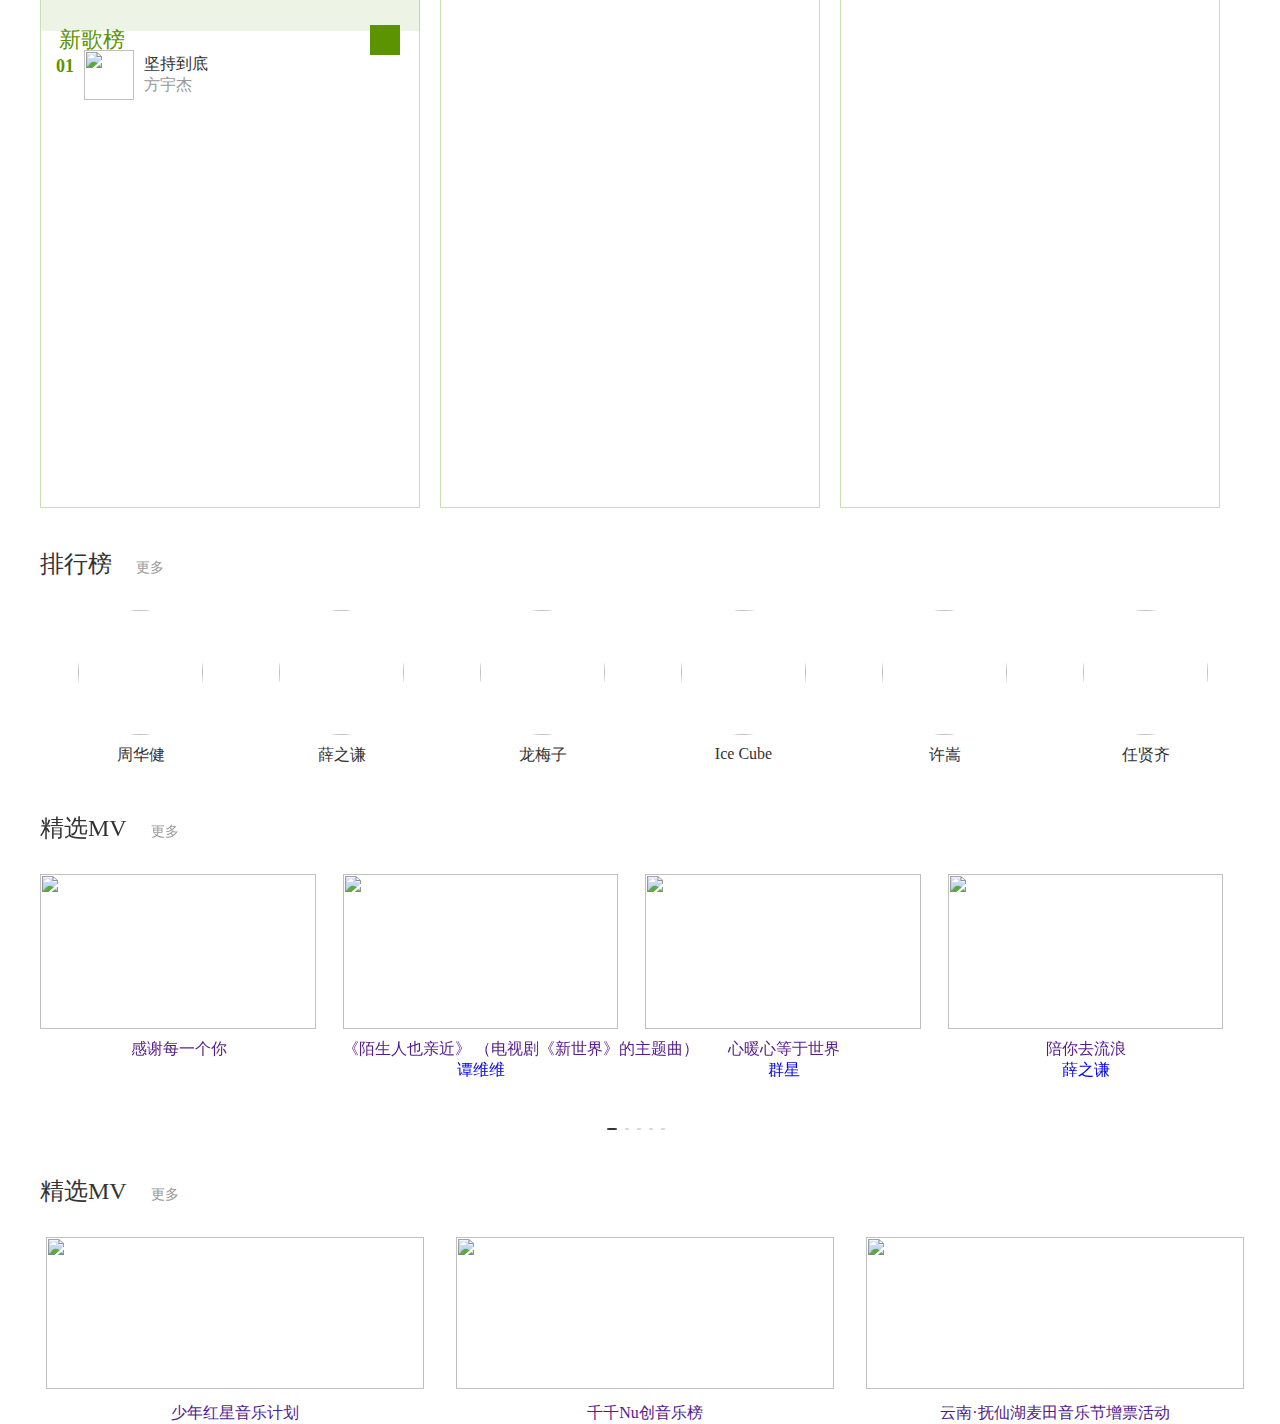
==== commit 1aa330a1: "3.6修改" ====
--- a/index.html
+++ b/index.html
@@ -322,8 +322,9 @@
                         </div>
                         <div class="radio-1">
                             <div class="radio-2">
+                                <!-- 私人电台 -->
                                 <div class="radio-3">
-                                    <span class="iconfont icon-sirendiantai1 images">
+                                    <span class="iconfont radio-11">
                                     </span>
                                 </div>
                                 <p>私人电台</p>
@@ -335,8 +336,10 @@
 
                             </div>
                             <div class="radio-2">
+                                <!-- 在家 -->
                                 <div class="radio-3">
-                                    <span class="iconfont icon-sirendiantai1 images">
+
+                                    <span class="iconfont radio-22">
                                     </span>
                                 </div>
                                 <p>在家</p>
@@ -348,8 +351,66 @@
 
                             </div>
                             <div class="radio-2">
-                                <div class="radio-33">
-                                    <span class="iconfont radio-44">
+                                <!-- 轻松 -->
+                                <div class="radio-esay">
+                                    <span class="iconfont esay">
+                                    </span>
+                                </div>
+                                <p>轻松</p>
+                                <div class="radio-4">
+                                    <div class="iconfont radio-5">
+
+                                    </div>
+                                </div>
+
+                            </div>
+                            <div class="radio-2">
+                                <!-- 店铺 -->
+
+                                <div class="radio-shop">
+                                    <span class="iconfont  shop">
+                                    </span>
+                                </div>
+                                <p>店铺</p>
+                                <div class="radio-4">
+                                    <div class="iconfont radio-5">
+
+                                    </div>
+                                </div>
+
+                            </div>
+                            <div class="radio-2">
+                                <!-- 上网 -->
+                                <div class="radio-internet">
+                                    <span class="iconfont internet">
+                                    </span>
+                                </div>
+                                <p>上网</p>
+                                <div class="radio-4">
+                                    <div class="iconfont radio-5">
+
+                                    </div>
+                                </div>
+
+                            </div>
+                            <div class="radio-2">
+                                <!-- 运动 -->
+                                <div class="radio-exercise">
+                                    <span class="iconfont exercise">
+                                    </span>
+                                </div>
+                                <p>运动</p>
+                                <div class="radio-4">
+                                    <div class="iconfont radio-5">
+
+                                    </div>
+                                </div>
+
+                            </div>
+                            <div class="radio-2">
+                                <!-- 工作 -->
+                                <div class="radio-work">
+                                    <span class="iconfont work">
                                     </span>
                                 </div>
                                 <p>工作</p>
@@ -361,11 +422,12 @@
 
                             </div>
                             <div class="radio-2">
-                                <div class="radio-3">
-                                    <span class="iconfont icon-sirendiantai1 images">
+                                <!-- 甜蜜 -->
+                                <div class="radio-sweet">
+                                    <span class="iconfont sweet">
                                     </span>
                                 </div>
-                                <p></p>
+                                <p>甜蜜</p>
                                 <div class="radio-4">
                                     <div class="iconfont radio-5">
 
@@ -509,24 +571,291 @@
 
                     </div>
                 </div>
-
-
-            </div>
-
-
-
-
+                <div class=" iconfont poster-left">
+
+                </div>
+                <div class=" iconfont poster-right">
+
+                </div>
+                <div class="dot">
+                    <div class="dot-1"></div>
+                    <div class="dot-2"></div>
+                    <div class="dot-2"></div>
+                    <div class="dot-2"></div>
+                    <div class="dot-2"></div>
+                </div>
+
+            </div>
+
+
+            <!-- 排行榜 -->
+            <div class="ranking-list">
+                <div class="list-left-2">
+                    <h2> 排行榜</h2>
+                    <span>更多</span>
+                </div>
+                <div class="ranking-list-0">
+                    <!-- 第一列 -->
+                    <div class="ranking-list-1">
+
+                        <div class="new-song">
+                            <div class="iconfont new-song-0"></div>
+                            <div class="new-song-1">
+                                <h3>新歌榜</h3>
+
+                                <div class="new-song-2">
+                                    <div class="new-song-4">
+
+                                    </div>
+                                    <div class="iconfont new-song-3">
+                                    </div>
+                                </div>
+                            </div>
+
+
+                        </div>
+                        <div class="new-song-list">
+                            <!-- 第一个 -->
+                            <div class="new-song-list-1">
+                                <span>01</span>
+                                <div class="new-song-list-2">
+                                    <img src="http://qukufile2.qianqian.com/data2/pic/27d6e8a2164b99601843d5ba3eaa86b5/674076062/674076062.jpg@s_2,w_60,h_60" alt="" title="" width="50px" height="50px">
+                                    <div class="new-song-list-3">
+                                        <p> <a class="new-song-list-4" href="" target="blank" title="歌曲-坚持到底">坚持到底</a></p>
+                                        <p> <a class="new-song-list-5" href="" target="blank" title="歌手-方宇杰">方宇杰</a></p>
+
+                                    </div>
+
+                                    <!-- 播放按钮 -->
+                                    <div class="paly-buttom">
+                                        <div class="paly-buttom-1">
+                                            <div class="iconfont paly-buttom-2">
+
+                                            </div>
+                                        </div>
+                                        <div class="paly-buttom-1">
+                                            <div class="iconfont paly-buttom-3">
+
+                                            </div>
+                                        </div>
+                                        <div class="paly-buttom-1">
+                                            <div class="iconfont paly-buttom-4">
+
+                                            </div>
+                                        </div>
+                                    </div>
+                                </div>
+                            </div>
+
+                        </div>
+
+                    </div>
+                    <!-- 第er列 -->
+                    <div class="ranking-list-1"></div>
+                    <!-- 第三列 -->
+                    <div class="ranking-list-1"></div>
+                </div>
+
+            </div>
+            <!-- 热门歌手 -->
+            <div class="singer">
+                <div class="list-left-2">
+                    <h2> 排行榜</h2>
+                    <span>更多</span>
+                </div>
+                <div class="singer-1">
+                    <div class="singer-2">
+                        <div class="singer-3">
+                            <img src="http://qukufile2.qianqian.com/data2/pic/61ee2bc6d792682787c24fa92e72624f/672854167/672854167.jpg@s_2,w_250,h_250" alt="" width="125px" height="125px">
+
+                        </div>
+                        <p>
+                            <a href="" target="blank" title="周华健">周华健</a>
+                        </p>
+
+                    </div>
+                    <div class="singer-2">
+                        <div class="singer-3">
+                            <img src="http://qukufile2.qianqian.com/data2/pic/140d09665d1c204efe00973c3e16282c/612757841/612757841.jpg@s_2,w_250,h_250" alt="" width="125px" height="125px">
+
+                        </div>
+                        <p>
+                            <a href="" target="blank" title="薛之谦">薛之谦</a>
+                        </p>
+                    </div>
+                    <div class="singer-2">
+                        <div class="singer-3">
+                            <img src="http://qukufile2.qianqian.com/data2/pic/4e2f99725085e29afbe3004b34e3b3ea/566870515/566870515.jpg@s_2,w_250,h_250" alt="" width="125px" height="125px">
+
+                        </div>
+                        <p>
+                            <a href="" target="blank" title="龙梅子">龙梅子</a>
+                        </p>
+                    </div>
+                    <div class="singer-2">
+                        <div class="singer-3">
+                            <img src="http://qukufile2.qianqian.com/data2/pic/f1453ff98b805838e7a59cec3743aadd/659049960/659049960.jpg@s_2,w_250,h_250" alt="" width="125px" height="125px">
+
+                        </div>
+                        <p>
+                            <a href="" target="blank" title="Ice Cube">Ice Cube</a>
+                        </p>
+                    </div>
+                    <div class="singer-2">
+                        <div class="singer-3">
+                            <img src="http://qukufile2.qianqian.com/data2/pic/0d8e3007d1cb42db293a80f12e9c4771/612860331/612860331.JPG@s_2,w_250,h_250" alt="" width="125px" height="125px">
+
+                        </div>
+                        <p>
+                            <a href="" target="blank" title="许嵩">许嵩</a>
+                        </p>
+                    </div>
+                    <div class="singer-2">
+                        <div class="singer-3">
+                            <img src="http://qukufile2.qianqian.com/data2/pic/246709489/246709489.jpg@s_2,w_250,h_250" alt="" width="125px" height="125px">
+
+                        </div>
+                        <p>
+                            <a href="" target="blank" title="任贤齐">任贤齐</a>
+                        </p>
+                    </div>
+
+                </div>
+            </div>
+            <!-- 精选mv -->
+            <div class="choiceness">
+                <div class="list-left-2">
+                    <h2>精选MV</h2>
+                    <span>更多</span>
+                </div>
+                <div class="choiceness-0">
+
+                    <!-- 第一个 -->
+                    <div class="choiceness-1">
+                        <div class="choiceness-2">
+                            <img src="http://business.cdn.qianqian.com/qianqian/pic/bos_client_15829545685ea2179be18487c8522fc0132c8abad9.jpg@s_2,w_556,h_314" alt="" width="275.5px" height="155.15px">
+                        </div>
+                        <p>
+                            <a href="" target="blank" title="mv-感谢每一个你">感谢每一个你</a>
+                        </p>
+                        <div class=" choiceness-3">
+                            <div class="iconfont choiceness-4">
+
+                            </div>
+
+                        </div>
+
+                    </div>
+
+                    <!-- 第er个 -->
+                    <div class="choiceness-1">
+                        <div class="choiceness-2">
+                            <img src="http://business.cdn.qianqian.com/qianqian/pic/bos_client_1582099894b42ca07788e6e82e6aa732c2bddb4bee.jpg@s_2,w_556,h_314" alt="" width="275.5px" height="155.15px">
+                        </div>
+                        <p>
+                            <a href="" target="blank" title="mv-陌生人也亲近》 （电视剧《新世界》的主题曲）" class="choiceness-6">《陌生人也亲近》 （电视剧《新世界》的主题曲）</a>
+                        </p>
+                        <p>
+                            <a href=" " target="blank" title="歌手-谭维维" class="choiceness-6">谭维维</a>
+                        </p>
+                        <div class=" choiceness-3">
+                            <div class="iconfont choiceness-4">
+
+                            </div>
+
+                        </div>
+
+                    </div>
+                    <!-- 第三个 -->
+                    <div class="choiceness-1">
+                        <div class="choiceness-2">
+                            <img src="http://business.cdn.qianqian.com/qianqian/pic/bos_client_15814156927b4dfcd00ef8591182218566aebb2e73.jpg@s_2,w_556,h_314" alt="" width="275.5px" height="155.15px">
+                        </div>
+                        <p>
+                            <a href="" target="blank" title="心暖心等于世界" class="choiceness-6">心暖心等于世界</a>
+                        </p>
+                        <p>
+                            <a href=" " target="blank" title="歌手-群星" class="choiceness-6">群星</a>
+                        </p>
+                        <div class=" choiceness-3">
+                            <div class="iconfont choiceness-4">
+
+                            </div>
+
+                        </div>
+
+                    </div>
+                    <!-- 第四个 -->
+                    <div class="choiceness-1">
+                        <div class="choiceness-2">
+                            <img src="http://business.cdn.qianqian.com/qianqian/pic/bos_client_15794199514e8e06f9bd5fdcc8dfcbfd6db135ba98.jpg@s_2,w_556,h_314" alt="" width="275.5px" height="155.15px">
+                        </div>
+                        <p>
+                            <a href="" target="blank" title="mv-陌生人也亲近》 （电视剧《新世界》的主题曲）" class="choiceness-6">陪你去流浪</a>
+                        </p>
+                        <p>
+                            <a href=" " target="blank" title="歌手-群星" class="choiceness-6">薛之谦</a>
+                        </p>
+                        <div class=" choiceness-3">
+                            <div class="iconfont choiceness-4">
+
+                            </div>
+
+                        </div>
+
+                    </div>
+                </div>
+                <div class="iconfont choiceness-left">
+
+                </div>
+                <div class="iconfont choiceness-right">
+
+                </div>
+                <div class="dot">
+                    <div class="dot-1"></div>
+                    <div class="dot-2"></div>
+                    <div class="dot-2"></div>
+                    <div class="dot-2"></div>
+                    <div class="dot-2"></div>
+                </div>
+
+            </div>
+            <!-- 热门活动 -->
+            <div class="activity">
+                <div class="list-left-2">
+                    <h2>精选MV</h2>
+                    <span>更多</span>
+                </div>
+                <div class="activity-1">
+                    <div class="activity-2">
+                        <div class="activity-3">
+                            <img src="http://business.cdn.qianqian.com/qianqian/pic/bos_client_15480660627d94bd0ab1c474c860a059c52b38f1fc.jpg@s_2,w_760,h_304" alt="" width="377.95px" height="151.8px">
+                        </div>
+                        <p>
+                            <a href="" target="blank" title="">少年红星音乐计划</a>
+                        </p>
+                    </div>
+                    <div class="activity-2">
+                        <div class="activity-3">
+                            <img src="http://business.cdn.qianqian.com/qianqian/pic/bos_client_15480662673c21cb33585df55ea59d202a537c0fc8.jpg@s_2,w_760,h_304" alt="" width="377.95px" height="151.8px">
+                        </div>
+                        <p>
+                            <a href="" target="blank">千千Nu创音乐榜</a>
+                        </p>
+                    </div>
+                    <div class="activity-2">
+                        <div class="activity-3">
+                            <img src="http://business0.qianqian.com/qianqian/pic/bos_client_15692293177ac453eb9b3cc8847302aaae82069b94.jpg@s_2,w_760,h_304" alt="" width="377.95px" height="151.8px">
+                        </div>
+                        <p>
+                            <a href="" target="blank">云南·抚仙湖麦田音乐节增票活动</a>
+                        </p>
+                    </div>
+
+                </div>
+
+            </div>
         </div>
-        <!-- 排行榜 -->
-        <div class="ranking-list">
-
-        </div>
-        <!-- 热门歌手 -->
-        <div class="singer"></div>
-        <!-- 精选mv -->
-        <div class="choiceness"></div>
-        <!-- 热门活动 -->
-        <div class="activity"></div>
 
 
 
--- a/index.css
+++ b/index.css
@@ -316,6 +316,7 @@
     width: 1200px;
     height: 547px;
     display: flex;
+    margin-bottom: 60px;
 }
 
 .song-list-left {
@@ -348,7 +349,7 @@
     height: 223px;
     margin: 0 25px 35px 0;
     position: relative;
-    overflow: hidden;
+    /* overflow: hidden; */
 }
 
 .each {
@@ -463,36 +464,24 @@
 
 .radio-1 {
     margin-top: 20px;
-    width: 350px;
+    width: 373px;
     display: flex;
     flex-wrap: wrap;
+    justify-content: space-between;
 }
 
 .radio-2 {
-    width: 85px;
-    height: 95x;
-    position: relative;
+    width: 62px;
+    height: 90px;
+    position: relative;
+    margin: 0 13px 15px 0;
 }
 
 .radio-2 p {
-    display: inline;
-    text-align: center;
-}
-
-.radio-3 {
-    width: 50px;
-    height: 50px;
-    border-radius: 50%;
-    background-color: #ea4e1b;
-    margin-bottom: 8px;
-}
-
-.radio-3 .icon-sirendiantai1 {
-    font-size: 28px;
-    color: #fff;
-    position: relative;
-    top: 13px;
-    left: 11px;
+    display: flex;
+    justify-content: center;
+    position: relative;
+    left: -3px;
 }
 
 .radio-4 {
@@ -522,9 +511,47 @@
 }
 
 
-/* 第二个 */
-
-.radio-33 {
+/* 私人电台 */
+
+.radio-3 {
+    width: 50px;
+    height: 50px;
+    border-radius: 50%;
+    background-color: #ea4e1b;
+    margin-bottom: 8px;
+}
+
+.radio .radio-11 {
+    font-size: 28px;
+    color: #fff;
+    position: relative;
+    top: 13px;
+    left: 11px;
+}
+
+.radio-11::before {
+    content: "\E63C";
+}
+
+
+/* 在家 */
+
+.radio .radio-22 {
+    font-size: 26px;
+    color: #fff;
+    position: relative;
+    top: 13px;
+    left: 11px;
+}
+
+.radio-22::before {
+    content: "\E63B";
+}
+
+
+/* 店铺 */
+
+.radio-shop {
     width: 50px;
     height: 50px;
     border-radius: 50%;
@@ -532,17 +559,131 @@
     margin-bottom: 8px;
 }
 
-.radio-44 {
+.radio .shop {
+    font-size: 20px;
+    color: #fff;
+    position: relative;
+    top: 14px;
+    left: 11px;
+}
+
+.shop::before {
+    content: "\E614";
+}
+
+
+/* 轻松 */
+
+.radio-esay {
+    width: 50px;
+    height: 50px;
+    border-radius: 50%;
+    background-color: #4bcbe8;
+    margin-bottom: 8px;
+}
+
+.radio .esay {
+    font-size: 25px;
+    color: #fff;
+    position: relative;
+    top: 17px;
+    left: 9px;
+}
+
+.esay::before {
+    content: "\E607";
+}
+
+
+/* 上网 */
+
+.radio-internet {
+    width: 50px;
+    height: 50px;
+    border-radius: 50%;
+    background-color: #d73535;
+    margin-bottom: 8px;
+}
+
+.radio .internet {
     font-size: 28px;
     color: #fff;
     position: relative;
     top: 14px;
-    left: 13px;
-    font-size: 16px;
-}
-
-.radio-44::before {
-    content: "\E614";
+    left: 11px;
+}
+
+.internet::before {
+    content: "\E639";
+}
+
+
+/* 运动 */
+
+.radio-exercise {
+    width: 50px;
+    height: 50px;
+    border-radius: 50%;
+    background-color: #697ac7;
+    margin-bottom: 8px;
+}
+
+.radio .exercise {
+    font-size: 25px;
+    color: #fff;
+    position: relative;
+    top: 15px;
+    left: 10px;
+}
+
+.exercise::before {
+    content: "\E60F";
+}
+
+
+/* 工作 */
+
+.radio-work {
+    width: 50px;
+    height: 50px;
+    border-radius: 50%;
+    background-color: #d31154;
+    margin-bottom: 8px;
+}
+
+.radio .work {
+    font-size: 25px;
+    color: #fff;
+    position: relative;
+    top: 15px;
+    left: 10px;
+}
+
+.work::before {
+    content: "\E63A";
+}
+
+
+/* 甜蜜 */
+
+.radio-sweet {
+    width: 50px;
+    height: 50px;
+    border-radius: 50%;
+    background-color: #6baaeb;
+    margin-bottom: 8px;
+}
+
+.radio .sweet {
+    font-size: 25px;
+    color: #fff;
+    position: relative;
+    top: 15px;
+    left: 10px;
+}
+
+.sweet::before {
+    content: "\E608";
 }
 
 
@@ -550,13 +691,25 @@
 
 .poster {
     width: 100%;
-    height: 360px;
+    height: 347px;
     position: relative;
 }
 
 .poster img {
     display: block;
     margin: 0 auto;
+}
+
+.poster .poster-right {
+    width: 50px;
+    height: 50px;
+    position: absolute;
+    top: 40%;
+    /* background-color: #afafaf; */
+    font-size: 60px;
+    color: #afafaf;
+    right: -100px;
+    opacity: 0;
 }
 
 .poster .poster-left {
@@ -608,6 +761,7 @@
     width: 1200px;
     height: 325.6px;
     margin: 0 auto;
+    position: relative;
 }
 
 .new-start-0 {
@@ -650,7 +804,9 @@
 .new-start .new-start-2 {
     width: 172.94px;
     height: 172.94px;
+    margin-bottom: 10px;
     overflow: hidden;
+    cursor: pointer;
 }
 
 
@@ -689,7 +845,7 @@
 }
 
 .start:hover .new-start-2 {
-    transform: scale(1.08);
+    transform: scale(1.06);
     transition: all 0.6s;
 }
 
@@ -700,10 +856,476 @@
 
 .start:hover .new {
     font-weight: 650;
-    /* transition: all 0.6s; */
+    transition: all 0.6s;
 }
 
 .start:hover .new-1 {
+    font-weight: 500;
+    transition: all 0.6s;
+}
+
+.new-start:hover .poster-left {
+    opacity: 1;
+    transition: all 0.6s;
+    cursor: pointer;
+}
+
+.new-start:hover .poster-right {
+    opacity: 1;
+    transition: all 0.6s;
+    cursor: pointer;
+}
+
+.new-start .poster-left {
+    width: 50px;
+    height: 50px;
+    position: absolute;
+    top: 40%;
+    font-size: 60px;
+    color: #afafaf;
+    left: -100px;
+    opacity: 0;
+}
+
+.new-start .poster-right {
+    width: 50px;
+    height: 50px;
+    position: absolute;
+    top: 40%;
+    /* background-color: #afafaf; */
+    font-size: 60px;
+    color: #afafaf;
+    right: -100px;
+    opacity: 0;
+}
+
+
+/* 小圆点 */
+
+.dot {
+    width: 67px;
+    margin: 0 auto;
+    margin-top: 45px;
+    display: flex;
+}
+
+.dot-1 {
+    width: 10px;
+    height: 2px;
+    background-color: #333;
+    margin: 0 8px 0 0;
+    border-radius: 20%;
+}
+
+.dot-2 {
+    width: 4px;
+    height: 2px;
+    background-color: #d8d8d8;
+    margin: 0 8px 0 0;
+    border-radius: 20%;
+}
+
+
+/* 排行榜 */
+
+.ranking-list {
+    width: 1200px;
+    height: 606px;
+    margin-top: 60px;
+}
+
+.ranking-list-0 {
+    width: 1200px;
+    height: 540px;
+    margin-top: 30px;
+    display: flex;
+}
+
+.ranking-list-1 {
+    width: 380px;
+    height: 544px;
+    border: 1px solid rgba(91, 148, 0, .3);
+    margin-right: 20px;
+}
+
+
+/* 第一列新歌榜 */
+
+.new-song {
+    width: 379px;
+    height: 66px;
+    background-color: rgba(91, 148, 0, .1);
+}
+
+.new-song .new-song-0 {
+    font-size: 53px;
+    color: #fff;
+    position: relative;
+    top: 22px;
+    left: 10px;
+    font-weight: 500;
+}
+
+.new-song-0::before {
+    content: "\E60C";
+}
+
+.new-song h3 {
+    z-index: 100;
+    position: relative;
+    color: #5b9400;
+    font-size: 22px;
     font-weight: 550;
+    left: 18px;
+    display: inline-block;
+}
+
+.new-song-1 {
+    display: flex;
+    justify-content: space-between;
+    align-items: center;
+}
+
+.new-song-2 {
+    width: 30px;
+    height: 30px;
+    background-color: #5b9400;
+    position: relative;
+    margin-right: 20px;
+}
+
+.new-song-3 {
+    color: #fff;
+    position: relative;
+    line-height: 30px;
+    left: 9px;
+    z-index: 20;
+}
+
+.new-song-3::before {
+    content: "\E61D";
+}
+
+.new-song-4 {
+    position: absolute;
+    width: 30px;
+    height: 30px;
+    background-color: rgba(0, 0, 0, 0.3);
+    top: 0;
+    opacity: 0;
+    overflow: hidden;
+}
+
+.new-song-2:hover .new-song-4 {
+    opacity: 1;
     transition: all 0.6s;
+}
+
+
+/* .new-song-2:hover {
+    opacity: 1;
+    transform: scale(1.03);
+    transition: all 0.6s;
+} */
+
+
+/* 新歌榜列表 */
+
+.new-song-list {
+    width: 378px;
+    height: 408px;
+    margin-top: 10px;
+}
+
+.new-song-list-1 {
+    width: 378px;
+    height: 68px;
+    display: flex;
+    padding: 15px;
+    position: relative;
+}
+
+.new-song-list span {
+    color: #5b9400;
+    font-size: 18px;
+    font-weight: 600;
+    margin-right: 10px;
+}
+
+.new-song-list-2 {
+    display: flex;
+    align-items: center;
+}
+
+.new-song-list-3 {
+    margin-left: 10px;
+}
+
+a.new-song-list-4 {
+    color: #333;
+    text-overflow: ellipsis;
+}
+
+a.new-song-list-5 {
+    color: #999;
+    font-weight: 200;
+}
+
+
+/* 移上去的效果 */
+
+.new-song-list-1:hover {
+    background-color: #fafafa;
+}
+
+.new-song-list-1:hover .new-song-list-4 {
+    font-weight: 600;
+    transition: all 0.3s;
+}
+
+.new-song-list-1:hover .new-song-list-5 {
+    color: #000;
+}
+
+
+/* 播放按钮 */
+
+.paly-buttom {
+    position: absolute;
+    display: flex;
+    right: 5px;
+    font-size: 24px;
+    color: #484848;
+}
+
+.paly-buttom-1 {
+    margin-right: 15px;
+}
+
+.main .paly-buttom-1 .play-buttom-2 {
+    font-size: 24px;
+    color: #484848;
+}
+
+.paly-buttom-2::before {
+    content: "\E611";
+}
+
+.paly-buttom-3::before {
+    content: "\E612";
+}
+
+.paly-buttom-4::before {
+    content: "\E618";
+}
+
+
+/* 热门歌手 */
+
+.singer {
+    width: 100%;
+    height: 224px;
+    margin: 40px 0;
+}
+
+.singer-1 {
+    width: 1200px;
+    height: 224px;
+    margin: 30px auto;
+    display: flex;
+}
+
+.singer-2 {
+    width: 126.91px;
+    height: 158.51px;
+    margin: 0 38px;
+    display: inline-block;
+    text-align: center;
+}
+
+.singer-2 p a {
+    color: #333;
+}
+
+.singer-3 {
+    width: 125px;
+    height: 125px;
+    margin-bottom: 10px;
+    overflow: hidden;
+}
+
+.singer-3 img {
+    border-radius: 50%;
+}
+
+.singer-2:hover .singer-3 {
+    transform: scale(1.06);
+    transition: all 0.3s;
+    cursor: pointer;
+}
+
+.singer-2:hover a {
+    font-weight: 600;
+    transition: all 0.3s;
+    cursor: pointer;
+}
+
+
+/* 精选mv */
+
+.choiceness {
+    width: 100%;
+    height: 333px;
+    position: relative;
+}
+
+.choiceness-0 {
+    width: 1247px;
+    /* height: 305.6px; */
+    margin: 0 auto;
+    display: flex;
+}
+
+.choiceness-1 {
+    width: 277.5px;
+    height: 208.75px;
+    margin: 30px 25px 0 0;
+    display: inline-block;
+    text-align: center;
+    position: relative;
+}
+
+.choiceness-2 {
+    width: 275.5px;
+    height: 155.15px;
+    margin: 0 30px 10px 0;
+    cursor: pointer;
+    overflow: hidden;
+}
+
+.choiceness-3 {
+    width: 50px;
+    height: 50px;
+    border-radius: 50%;
+    background-color: rgba(0, 0, 0, 0.4);
+    position: absolute;
+    top: 27%;
+    left: 40%;
+    opacity: 0;
+}
+
+.choiceness .choiceness-4 {
+    color: #fff;
+    position: relative;
+    top: 30%;
+    left: 3px;
+}
+
+.choiceness-4::after {
+    content: "\E61E";
+}
+
+a.choiceness-6 {
+    display: inline-block;
+    text-overflow: ellipsis;
+    white-space: nowrap;
+    width: 277.5px;
+}
+
+
+/*箭头 */
+
+.choiceness .choiceness-left {
+    width: 50px;
+    height: 50px;
+    position: absolute;
+    top: 40%;
+    font-size: 60px;
+    color: #afafaf;
+    left: -70px;
+    opacity: 0;
+}
+
+.choiceness-left::after {
+    content: "\E62C";
+}
+
+.choiceness .choiceness-right {
+    width: 50px;
+    height: 50px;
+    position: absolute;
+    top: 40%;
+    font-size: 60px;
+    color: #afafaf;
+    right: -39px;
+    opacity: 0;
+}
+
+.choiceness-right::after {
+    content: "\E62D";
+}
+
+
+/* hover的效果 */
+
+.choiceness-1:hover .choiceness-3 {
+    opacity: 1;
+    transition: 0.4s;
+}
+
+.choiceness-1:hover {
+    font-weight: 500;
+    transition: 0.3s;
+}
+
+.choiceness-1:hover .choiceness-2 {
+    transform: scale(1.06);
+    transition: 0.3s;
+}
+
+.choiceness:hover .choiceness-left {
+    opacity: 1;
+    transition: all 3s;
+}
+
+.choiceness:hover .choiceness-right {
+    opacity: 1;
+    transition: all 3s;
+}
+
+
+/* 热门活动*/
+
+.activity {
+    width: 100%;
+    height: 249px;
+    margin-top: 30px;
+}
+
+.activity-1 {
+    width: 1230px;
+    height: 186px;
+    margin-top: 30px;
+    display: flex;
+}
+
+.activity-2 {
+    display: inline-block;
+    text-align: center;
+    width: 409px;
+    height: 184px;
+    margin-right: 20px;
+}
+
+.activity-3 {
+    width: ;
+    height: ;
+    margin-bottom: 10px;
+}
+
+
+/* hover的效果 */
+
+.activity-2:hover {
+    font-weight: 500;
 }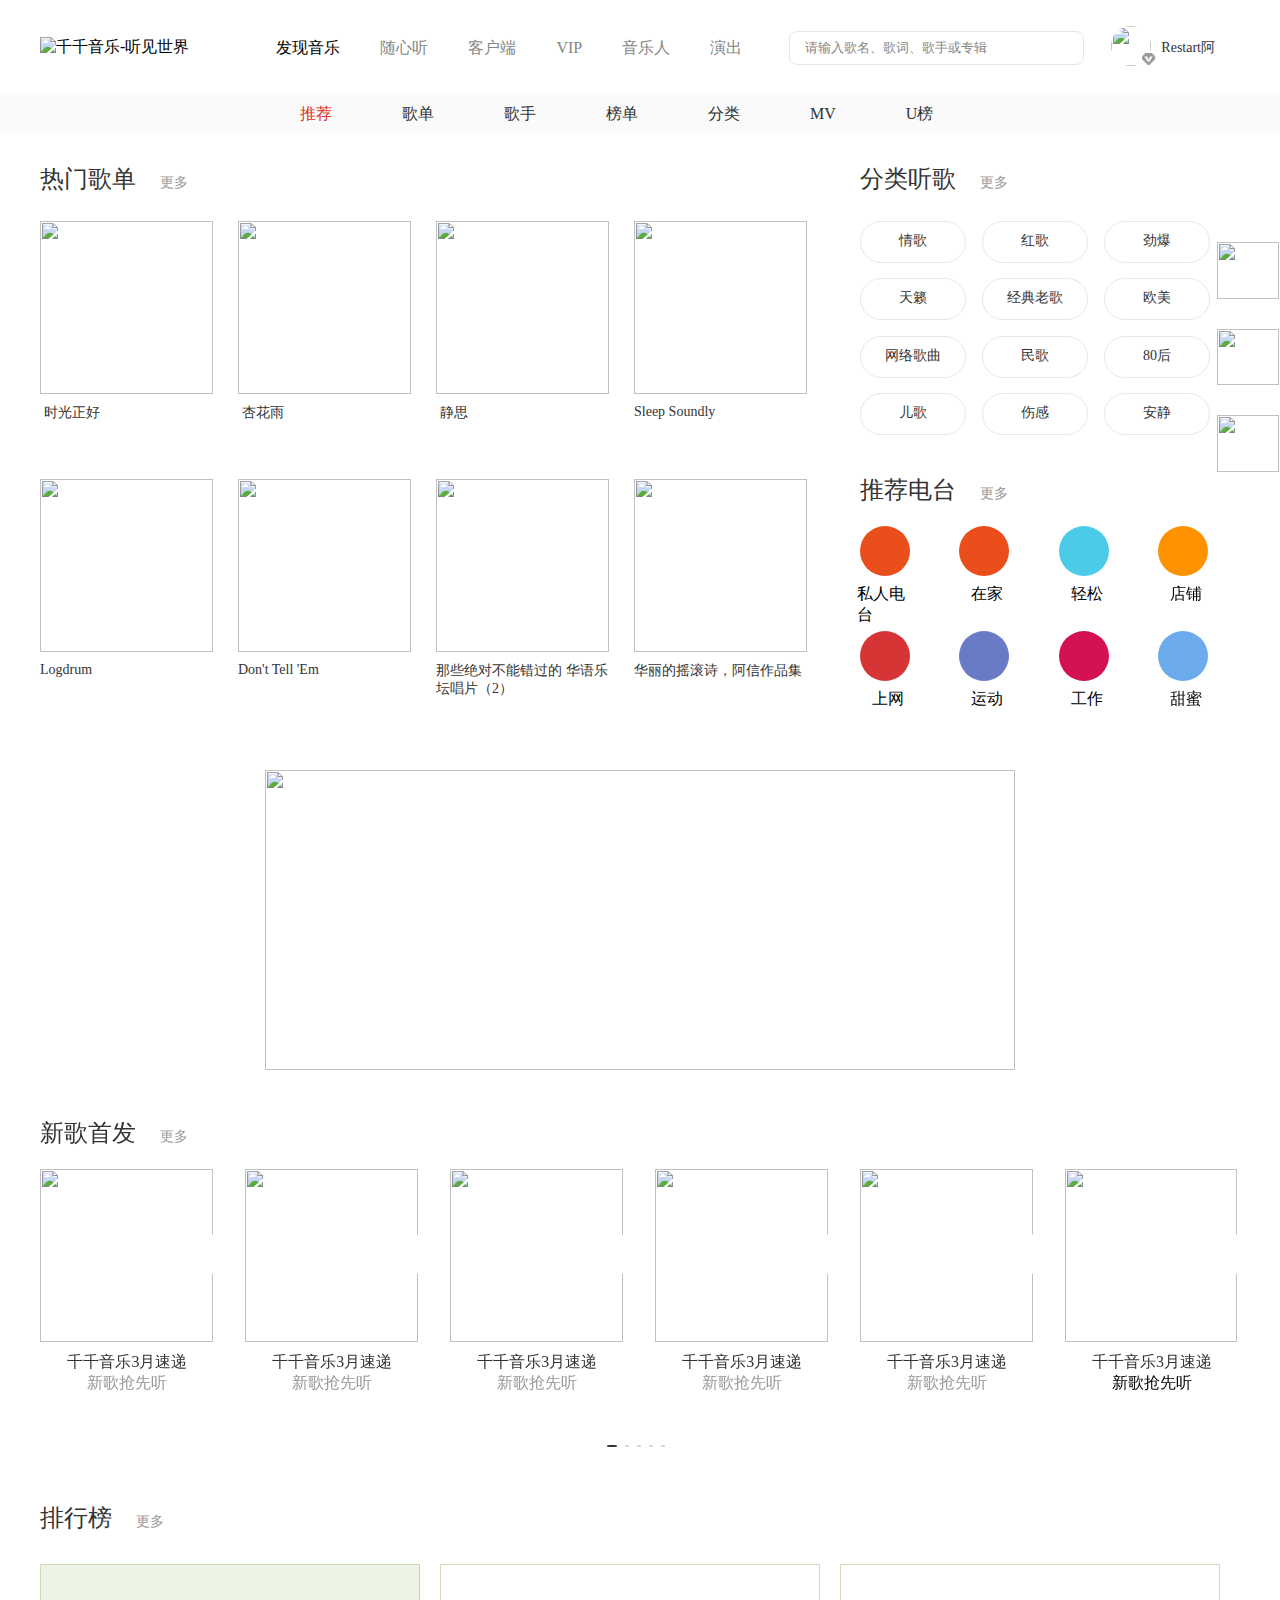
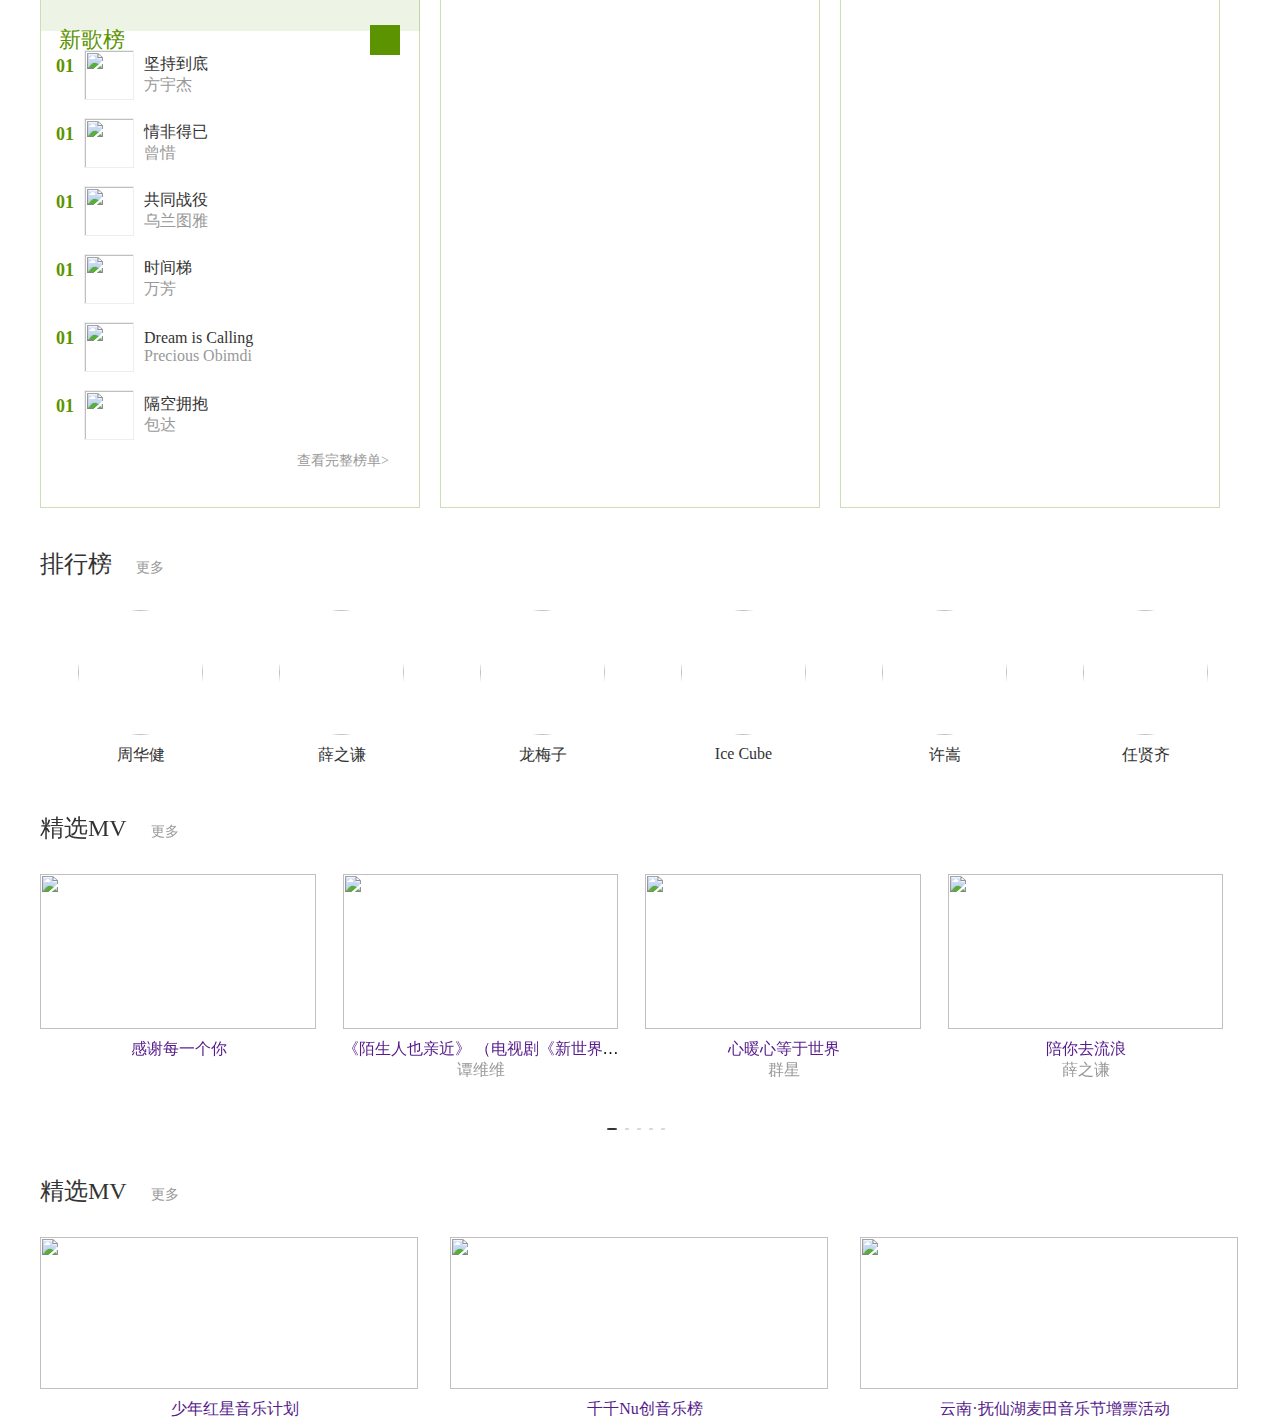
==== commit 4a7aa2cb: "3.6晚修改" ====
--- a/index.html
+++ b/index.html
@@ -487,8 +487,8 @@
                             <div class="new-start-2">
                                 <img src="http://business.cdn.qianqian.com/qianqian/pic/bos_client_1583318130347598961bcd401cb51d095377f19565.jpg@s_2,w_346,h_346" alt="" width="172.94" height="172.94px">
                             </div>
-                            <p>千千音乐3月速递</p>
-                            <p>新歌抢先听</p>
+                            <p class="new">千千音乐3月速递</p>
+                            <p class="new-1">新歌抢先听</p>
                             <div class="new-cover"></div>
                             <div class="new-start-3 ">
                                 <div class="iconfont new-start-icon">
@@ -506,8 +506,8 @@
                             <div class="new-start-2">
                                 <img src="http://business.cdn.qianqian.com/qianqian/pic/bos_client_1583317840425873393de5e4e8a30cb0525f8a28fc.jpg@s_2,w_346,h_346" alt="" width="172.94" height="172.94px">
                             </div>
-                            <p>千千音乐3月速递</p>
-                            <p>新歌抢先听</p>
+                            <p class="new">千千音乐3月速递</p>
+                            <p class="new-1">新歌抢先听</p>
                             <div class="new-cover"></div>
                             <div class="new-start-3 ">
                                 <div class="iconfont new-start-icon">
@@ -524,8 +524,8 @@
                             <div class="new-start-2">
                                 <img src="http://business.cdn.qianqian.com/qianqian/pic/bos_client_15833922505ba1acb3da7eae9a4834609bac4fc285.jpg@s_2,w_346,h_346" alt="" width="172.94" height="172.94px">
                             </div>
-                            <p class="new-start-4">千千音乐3月速递</p>
-                            <p class="new-start-5">新歌抢先听</p>
+                            <p class="new">千千音乐3月速递</p>
+                            <p class="new-1">新歌抢先听</p>
                             <div class="new-cover"></div>
                             <div class="new-start-3 ">
                                 <div class="iconfont new-start-icon">
@@ -542,8 +542,8 @@
                             <div class="new-start-2">
                                 <img src="http://business.cdn.qianqian.com/qianqian/pic/bos_client_15832311807cad9e360c635f5cd291d3232fcad89c.jpg@s_2,w_346,h_346" alt="" width="172.94" height="172.94px">
                             </div>
-                            <p>千千音乐3月速递</p>
-                            <p>新歌抢先听</p>
+                            <p class="new">千千音乐3月速递</p>
+                            <p class="new-1">新歌抢先听</p>
                             <div class="new-cover"></div>
                             <div class="new-start-3 ">
                                 <div class="iconfont new-start-icon">
@@ -646,6 +646,169 @@
                                     </div>
                                 </div>
                             </div>
+                            <!-- 第二个 -->
+                            <div class="new-song-list-1">
+                                <span>01</span>
+                                <div class="new-song-list-2">
+                                    <img src="http://qukufile2.qianqian.com/data2/pic/fd9bcd2ce6c41f372b1cda42d1c3f67b/674658192/674658192.jpg@s_2,w_60,h_60" alt="" title="" width="50px" height="50px">
+                                    <div class="new-song-list-3">
+                                        <p> <a class="new-song-list-4" href="" target="blank" title="歌曲-情非得已">情非得已</a></p>
+                                        <p> <a class="new-song-list-5" href="" target="blank" title="歌手-曾惜">曾惜</a></p>
+
+                                    </div>
+
+                                    <!-- 播放按钮 -->
+                                    <div class="paly-buttom">
+                                        <div class="paly-buttom-1">
+                                            <div class="iconfont paly-buttom-2">
+
+                                            </div>
+                                        </div>
+                                        <div class="paly-buttom-1">
+                                            <div class="iconfont paly-buttom-3">
+
+                                            </div>
+                                        </div>
+                                        <div class="paly-buttom-1">
+                                            <div class="iconfont paly-buttom-4">
+
+                                            </div>
+                                        </div>
+                                    </div>
+                                </div>
+                            </div>
+                            <!-- 第三个 -->
+                            <div class="new-song-list-1">
+                                <span>01</span>
+                                <div class="new-song-list-2">
+                                    <img src="http://qukufile2.qianqian.com/data2/pic/5b11a590fa45946e4e2f74b952a345af/674078794/674078794.jpg@s_2,w_60,h_60" alt="" title="" width="50px" height="50px">
+                                    <div class="new-song-list-3">
+                                        <p> <a class="new-song-list-4" href="" target="blank" title="歌曲-共同战役">共同战役</a></p>
+                                        <p> <a class="new-song-list-5" href="" target="blank" title="歌手-乌兰图雅">乌兰图雅</a></p>
+
+                                    </div>
+
+                                    <!-- 播放按钮 -->
+                                    <div class="paly-buttom">
+                                        <div class="paly-buttom-1">
+                                            <div class="iconfont paly-buttom-2">
+
+                                            </div>
+                                        </div>
+                                        <div class="paly-buttom-1">
+                                            <div class="iconfont paly-buttom-3">
+
+                                            </div>
+                                        </div>
+                                        <div class="paly-buttom-1">
+                                            <div class="iconfont paly-buttom-4">
+
+                                            </div>
+                                        </div>
+                                    </div>
+                                </div>
+                            </div>
+                            <!-- 第四个 -->
+                            <div class="new-song-list-1">
+                                <span>01</span>
+                                <div class="new-song-list-2">
+                                    <img src="http://qukufile2.qianqian.com/data2/pic/df2451b2e4e7cafb1201e1b071615d20/674420768/674420768.jpg@s_2,w_60,h_60" alt="" title="" width="50px" height="50px">
+                                    <div class="new-song-list-3">
+                                        <p> <a class="new-song-list-4" href="" target="blank" title="歌曲-时间梯">时间梯</a></p>
+                                        <p> <a class="new-song-list-5" href="" target="blank" title="歌手-万芳">万芳</a></p>
+
+                                    </div>
+
+                                    <!-- 播放按钮 -->
+                                    <div class="paly-buttom">
+                                        <div class="paly-buttom-1">
+                                            <div class="iconfont paly-buttom-2">
+
+                                            </div>
+                                        </div>
+                                        <div class="paly-buttom-1">
+                                            <div class="iconfont paly-buttom-3">
+
+                                            </div>
+                                        </div>
+                                        <div class="paly-buttom-1">
+                                            <div class="iconfont paly-buttom-4">
+
+                                            </div>
+                                        </div>
+                                    </div>
+                                </div>
+                            </div>
+                            <!-- 第五个 -->
+                            <div class="new-song-list-1">
+                                <span>01</span>
+                                <div class="new-song-list-2">
+                                    <img src="http://qukufile2.qianqian.com/data2/pic/047485c41c15fe26c49000ffbc4fbac0/674592560/674592560.jpg@s_2,w_60,h_60" alt="" title="" width="50px" height="50px">
+                                    <div class="new-song-list-3">
+                                        <p> <a class="new-song-list-4" href="" target="blank" title="歌曲-Dream is Calling">Dream is Calling</a></p>
+                                        <p> <a class="new-song-list-5" href="" target="blank" title="歌手-Precious Obimdi">Precious Obimdi</a></p>
+
+                                    </div>
+
+                                    <!-- 播放按钮 -->
+                                    <div class="paly-buttom">
+                                        <div class="paly-buttom-1">
+                                            <div class="iconfont paly-buttom-2">
+
+                                            </div>
+                                        </div>
+                                        <div class="paly-buttom-1">
+                                            <div class="iconfont paly-buttom-3">
+
+                                            </div>
+                                        </div>
+                                        <div class="paly-buttom-1">
+                                            <div class="iconfont paly-buttom-4">
+
+                                            </div>
+                                        </div>
+                                    </div>
+                                </div>
+                            </div>
+
+                            <!-- 第六个 -->
+                            <div class="new-song-list-1">
+                                <span>01</span>
+                                <div class="new-song-list-2">
+                                    <img src="http://qukufile2.qianqian.com/data2/pic/f3195c6a696bdc179d3cb08b2afeaf59/674235359/674235359.jpg@s_2,w_60,h_60" alt="" title="" width="50px" height="50px">
+                                    <div class="new-song-list-3">
+                                        <p> <a class="new-song-list-4" href="" target="blank" title="歌曲-隔空拥抱">隔空拥抱</a></p>
+                                        <p> <a class="new-song-list-5" href="" target="blank" title="歌手-包达">包达</a></p>
+
+                                    </div>
+
+                                    <!-- 播放按钮 -->
+                                    <div class="paly-buttom">
+                                        <div class="paly-buttom-1">
+                                            <div class="iconfont paly-buttom-2">
+
+                                            </div>
+                                        </div>
+                                        <div class="paly-buttom-1">
+                                            <div class="iconfont paly-buttom-3">
+
+                                            </div>
+                                        </div>
+                                        <div class="paly-buttom-1">
+                                            <div class="iconfont paly-buttom-4">
+
+                                            </div>
+                                        </div>
+                                    </div>
+                                </div>
+                            </div>
+                            <div class="full">
+                                <span> 
+                                    <a href="" target="blank">
+                                    查看完整榜单>
+                                </a> 
+                            </span>
+                            </div>
 
                         </div>
 
@@ -735,9 +898,9 @@
                         <div class="choiceness-2">
                             <img src="http://business.cdn.qianqian.com/qianqian/pic/bos_client_15829545685ea2179be18487c8522fc0132c8abad9.jpg@s_2,w_556,h_314" alt="" width="275.5px" height="155.15px">
                         </div>
-                        <p>
+                        <p class="mv">
                             <a href="" target="blank" title="mv-感谢每一个你">感谢每一个你</a>
-                        </p>
+                        </p class="mv-1">
                         <div class=" choiceness-3">
                             <div class="iconfont choiceness-4">
 
@@ -752,11 +915,11 @@
                         <div class="choiceness-2">
                             <img src="http://business.cdn.qianqian.com/qianqian/pic/bos_client_1582099894b42ca07788e6e82e6aa732c2bddb4bee.jpg@s_2,w_556,h_314" alt="" width="275.5px" height="155.15px">
                         </div>
-                        <p>
-                            <a href="" target="blank" title="mv-陌生人也亲近》 （电视剧《新世界》的主题曲）" class="choiceness-6">《陌生人也亲近》 （电视剧《新世界》的主题曲）</a>
-                        </p>
-                        <p>
-                            <a href=" " target="blank" title="歌手-谭维维" class="choiceness-6">谭维维</a>
+                        <p class="mv">
+                            <a href="" target="blank" title="mv-陌生人也亲近》 （电视剧《新世界》的主题曲）">《陌生人也亲近》 （电视剧《新世界》的主题曲）</a>
+                        </p>
+                        <p class="mv-1">
+                            <a href=" " target="blank" title="歌手-谭维维">谭维维</a>
                         </p>
                         <div class=" choiceness-3">
                             <div class="iconfont choiceness-4">
@@ -771,11 +934,11 @@
                         <div class="choiceness-2">
                             <img src="http://business.cdn.qianqian.com/qianqian/pic/bos_client_15814156927b4dfcd00ef8591182218566aebb2e73.jpg@s_2,w_556,h_314" alt="" width="275.5px" height="155.15px">
                         </div>
-                        <p>
-                            <a href="" target="blank" title="心暖心等于世界" class="choiceness-6">心暖心等于世界</a>
-                        </p>
-                        <p>
-                            <a href=" " target="blank" title="歌手-群星" class="choiceness-6">群星</a>
+                        <p class="mv">
+                            <a href="" target="blank" title="心暖心等于世界">心暖心等于世界</a>
+                        </p>
+                        <p class="mv-1">
+                            <a href=" " target="blank" title="歌手-群星">群星</a>
                         </p>
                         <div class=" choiceness-3">
                             <div class="iconfont choiceness-4">
@@ -790,11 +953,11 @@
                         <div class="choiceness-2">
                             <img src="http://business.cdn.qianqian.com/qianqian/pic/bos_client_15794199514e8e06f9bd5fdcc8dfcbfd6db135ba98.jpg@s_2,w_556,h_314" alt="" width="275.5px" height="155.15px">
                         </div>
-                        <p>
-                            <a href="" target="blank" title="mv-陌生人也亲近》 （电视剧《新世界》的主题曲）" class="choiceness-6">陪你去流浪</a>
-                        </p>
-                        <p>
-                            <a href=" " target="blank" title="歌手-群星" class="choiceness-6">薛之谦</a>
+                        <p class="mv">
+                            <a href="" target="blank" title="mv-陌生人也亲近》 （电视剧《新世界》的主题曲）">陪你去流浪</a>
+                        </p>
+                        <p class="mv-1">
+                            <a href=" " target="blank" title="歌手-群星">薛之谦</a>
                         </p>
                         <div class=" choiceness-3">
                             <div class="iconfont choiceness-4">
@@ -832,7 +995,7 @@
                             <img src="http://business.cdn.qianqian.com/qianqian/pic/bos_client_15480660627d94bd0ab1c474c860a059c52b38f1fc.jpg@s_2,w_760,h_304" alt="" width="377.95px" height="151.8px">
                         </div>
                         <p>
-                            <a href="" target="blank" title="">少年红星音乐计划</a>
+                            <a href="" target="blank" title="音乐活动-少年红星音乐计划">少年红星音乐计划</a>
                         </p>
                     </div>
                     <div class="activity-2">
@@ -840,7 +1003,7 @@
                             <img src="http://business.cdn.qianqian.com/qianqian/pic/bos_client_15480662673c21cb33585df55ea59d202a537c0fc8.jpg@s_2,w_760,h_304" alt="" width="377.95px" height="151.8px">
                         </div>
                         <p>
-                            <a href="" target="blank">千千Nu创音乐榜</a>
+                            <a href="" target="blank" title="音乐活动-千千Nu创音乐榜">千千Nu创音乐榜</a>
                         </p>
                     </div>
                     <div class="activity-2">
@@ -848,7 +1011,7 @@
                             <img src="http://business0.qianqian.com/qianqian/pic/bos_client_15692293177ac453eb9b3cc8847302aaae82069b94.jpg@s_2,w_760,h_304" alt="" width="377.95px" height="151.8px">
                         </div>
                         <p>
-                            <a href="" target="blank">云南·抚仙湖麦田音乐节增票活动</a>
+                            <a href="" target="blank" title="音乐活动-云南·抚仙湖麦田音乐节增票活动"> 云南·抚仙湖麦田音乐节增票活动</a>
                         </p>
                     </div>
 
--- a/index.css
+++ b/index.css
@@ -801,12 +801,20 @@
     right: -21px;
 }
 
-.new-start .new-start-2 {
+.new-start-2 {
     width: 172.94px;
     height: 172.94px;
     margin-bottom: 10px;
+    cursor: pointer;
     overflow: hidden;
-    cursor: pointer;
+}
+
+.new-start-2 img {
+    overflow: hidden;
+}
+
+.new-1 {
+    color: #999;
 }
 
 
@@ -844,7 +852,7 @@
     transition: all 0.6s;
 }
 
-.start:hover .new-start-2 {
+.start:hover .new-start-2 img {
     transform: scale(1.06);
     transition: all 0.6s;
 }
@@ -860,7 +868,7 @@
 }
 
 .start:hover .new-1 {
-    font-weight: 500;
+    color: #000;
     transition: all 0.6s;
 }
 
@@ -1057,6 +1065,10 @@
     align-items: center;
 }
 
+.new-song-list-2 img {
+    border: 1px solid #eee;
+}
+
 .new-song-list-3 {
     margin-left: 10px;
 }
@@ -1071,6 +1083,19 @@
     font-weight: 200;
 }
 
+.full {
+    width: 378px;
+    display: inline-block;
+    text-align: end;
+}
+
+.full span a {
+    color: #999;
+    font-size: 14px;
+    font-weight: 400;
+    margin-right: 20px;
+}
+
 
 /* 移上去的效果 */
 
@@ -1087,6 +1112,10 @@
     color: #000;
 }
 
+.full a:hover {
+    font-weight: 600;
+}
+
 
 /* 播放按钮 */
 
@@ -1100,23 +1129,59 @@
 
 .paly-buttom-1 {
     margin-right: 15px;
-}
-
-.main .paly-buttom-1 .play-buttom-2 {
+    display: none;
+}
+
+.paly-buttom-1 .paly-buttom-2 {
     font-size: 24px;
     color: #484848;
+    opacity: 0.6;
+    cursor: pointer;
 }
 
 .paly-buttom-2::before {
     content: "\E611";
 }
 
+.paly-buttom-1 .paly-buttom-3 {
+    font-size: 24px;
+    color: #484848;
+    opacity: 0.6;
+    cursor: pointer;
+}
+
 .paly-buttom-3::before {
     content: "\E612";
 }
 
+.paly-buttom-1 .paly-buttom-4 {
+    font-size: 24px;
+    color: #484848;
+    opacity: 0.6;
+    cursor: pointer;
+}
+
 .paly-buttom-4::before {
     content: "\E618";
+}
+
+
+/* hover的效果 */
+
+.paly-buttom-2:hover {
+    opacity: 1;
+}
+
+.paly-buttom-3:hover {
+    opacity: 1;
+}
+
+.paly-buttom-4:hover {
+    opacity: 1;
+}
+
+.new-song-list-1:hover .paly-buttom-1 {
+    display: block;
 }
 
 
@@ -1150,6 +1215,7 @@
 .singer-3 {
     width: 125px;
     height: 125px;
+    border-radius: 50%;
     margin-bottom: 10px;
     overflow: hidden;
 }
@@ -1158,7 +1224,7 @@
     border-radius: 50%;
 }
 
-.singer-2:hover .singer-3 {
+.singer-2:hover .singer-3 img {
     transform: scale(1.06);
     transition: all 0.3s;
     cursor: pointer;
@@ -1225,11 +1291,16 @@
     content: "\E61E";
 }
 
-a.choiceness-6 {
-    display: inline-block;
+p.mv {
+    display: block;
     text-overflow: ellipsis;
     white-space: nowrap;
     width: 277.5px;
+    overflow: hidden;
+}
+
+.mv-1 a {
+    color: #999;
 }
 
 
@@ -1278,7 +1349,7 @@
     transition: 0.3s;
 }
 
-.choiceness-1:hover .choiceness-2 {
+.choiceness-1:hover .choiceness-2 img {
     transform: scale(1.06);
     transition: 0.3s;
 }
@@ -1291,6 +1362,14 @@
 .choiceness:hover .choiceness-right {
     opacity: 1;
     transition: all 3s;
+}
+
+.choiceness-1:hover .mv a {
+    font-weight: 600;
+}
+
+.choiceness-1:hover .mv-1 a {
+    color: #333;
 }
 
 
@@ -1318,14 +1397,20 @@
 }
 
 .activity-3 {
-    width: ;
-    height: ;
+    width: 378px;
+    height: 152px;
     margin-bottom: 10px;
+    overflow: hidden;
 }
 
 
 /* hover的效果 */
 
-.activity-2:hover {
-    font-weight: 500;
+.activity-2:hover a {
+    font-weight: 600;
+}
+
+.activity-2:hover .activity-3 img {
+    transform: scale(1.06);
+    transition: 0.5s;
 }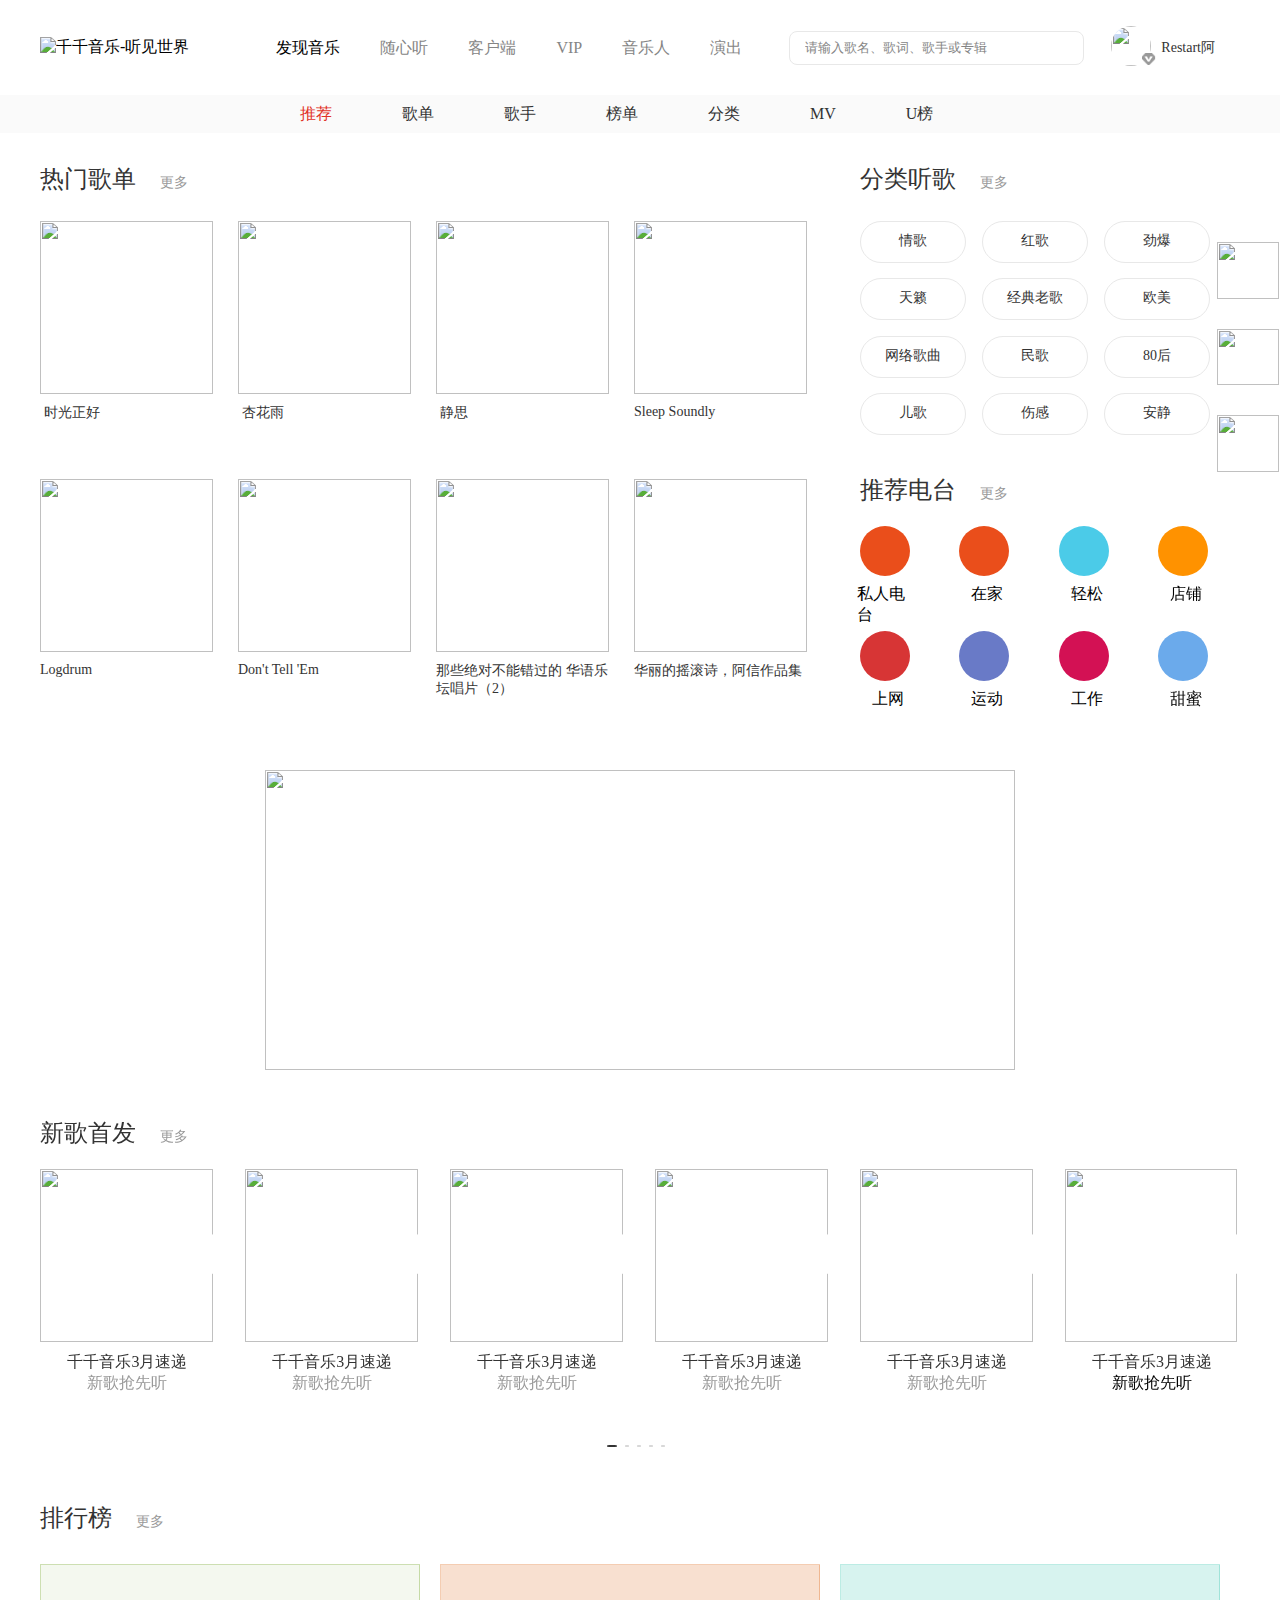
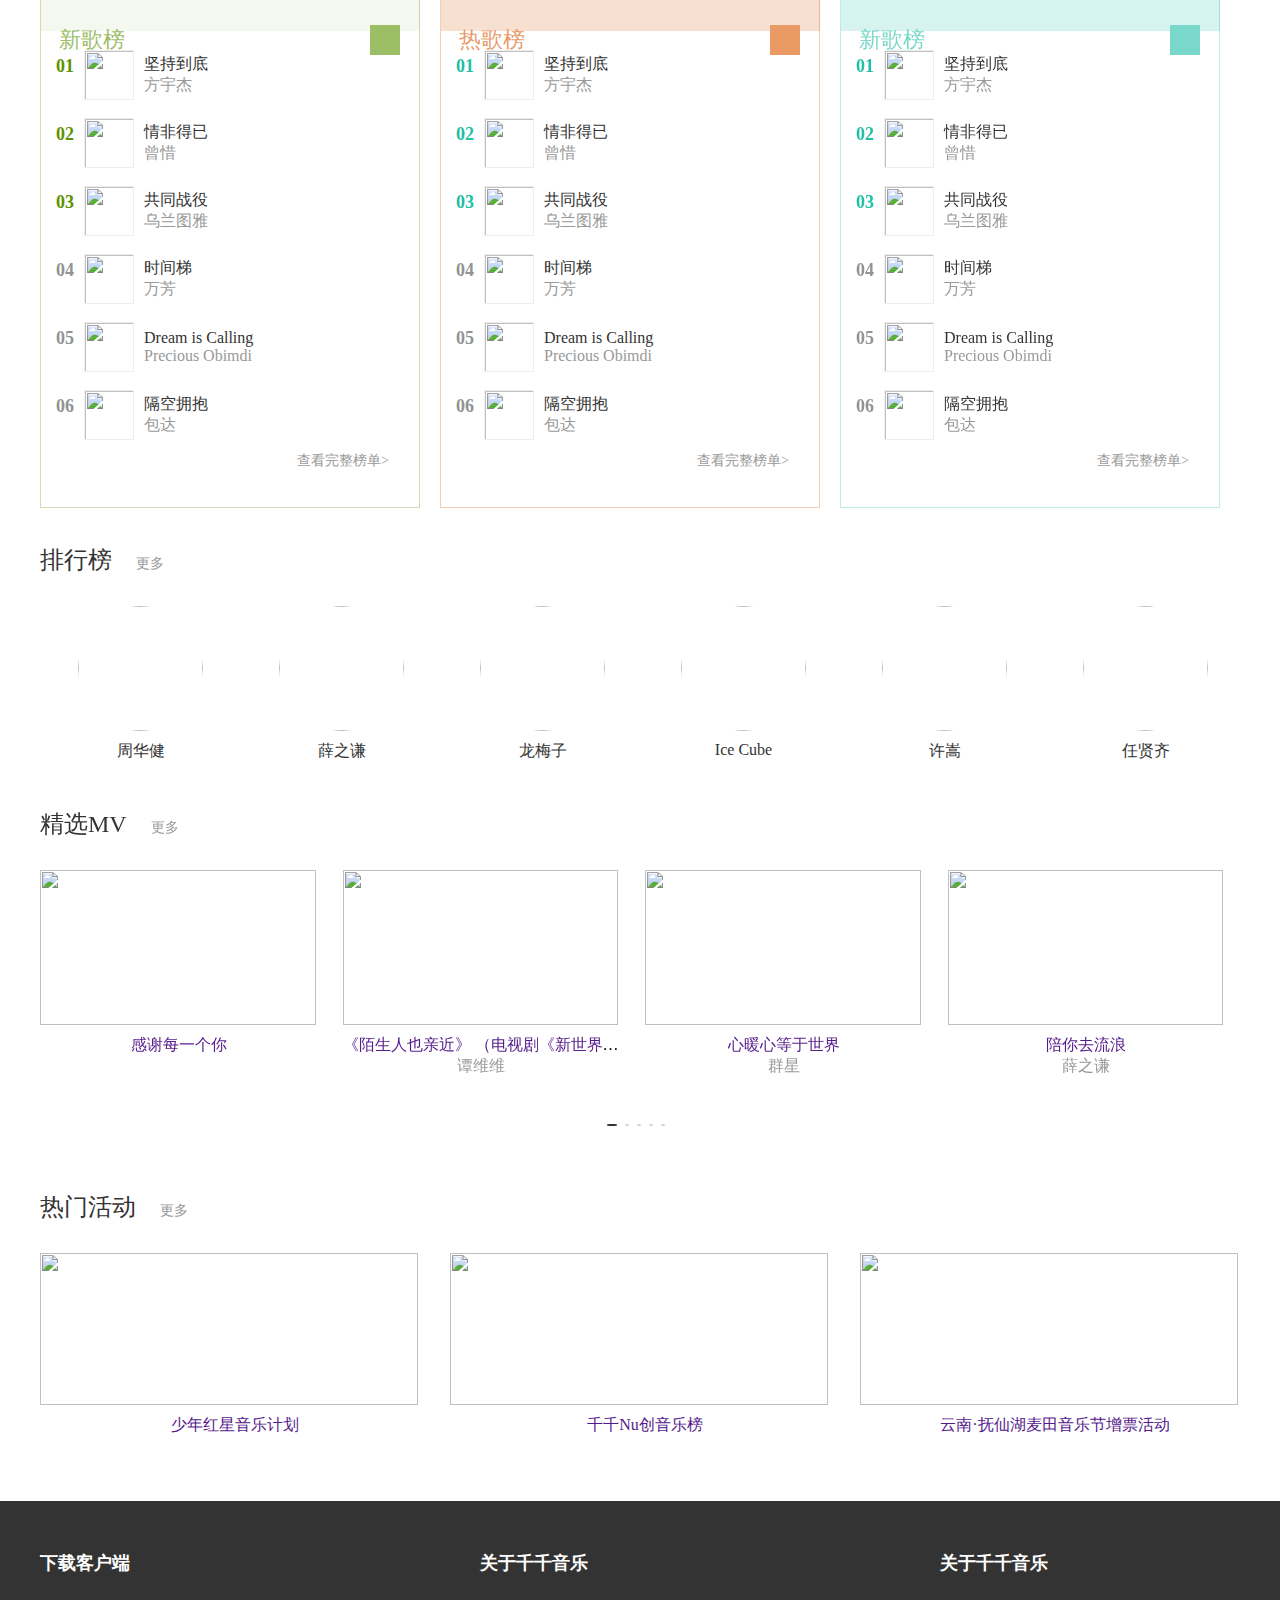
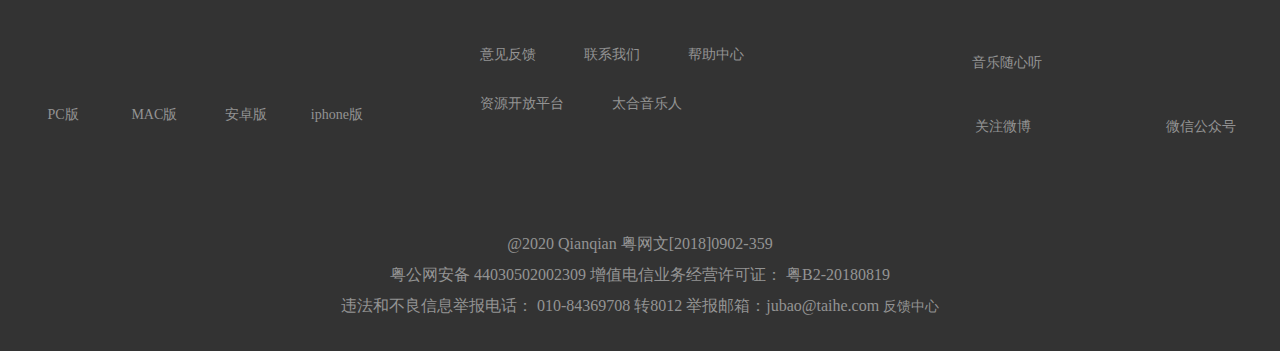
==== commit fc1f2358: "3.7修改" ====
--- a/index.html
+++ b/index.html
@@ -648,7 +648,7 @@
                             </div>
                             <!-- 第二个 -->
                             <div class="new-song-list-1">
-                                <span>01</span>
+                                <span>02</span>
                                 <div class="new-song-list-2">
                                     <img src="http://qukufile2.qianqian.com/data2/pic/fd9bcd2ce6c41f372b1cda42d1c3f67b/674658192/674658192.jpg@s_2,w_60,h_60" alt="" title="" width="50px" height="50px">
                                     <div class="new-song-list-3">
@@ -679,7 +679,7 @@
                             </div>
                             <!-- 第三个 -->
                             <div class="new-song-list-1">
-                                <span>01</span>
+                                <span>03</span>
                                 <div class="new-song-list-2">
                                     <img src="http://qukufile2.qianqian.com/data2/pic/5b11a590fa45946e4e2f74b952a345af/674078794/674078794.jpg@s_2,w_60,h_60" alt="" title="" width="50px" height="50px">
                                     <div class="new-song-list-3">
@@ -710,7 +710,7 @@
                             </div>
                             <!-- 第四个 -->
                             <div class="new-song-list-1">
-                                <span>01</span>
+                                <span class="number">04</span>
                                 <div class="new-song-list-2">
                                     <img src="http://qukufile2.qianqian.com/data2/pic/df2451b2e4e7cafb1201e1b071615d20/674420768/674420768.jpg@s_2,w_60,h_60" alt="" title="" width="50px" height="50px">
                                     <div class="new-song-list-3">
@@ -741,7 +741,7 @@
                             </div>
                             <!-- 第五个 -->
                             <div class="new-song-list-1">
-                                <span>01</span>
+                                <span class="number">05</span>
                                 <div class="new-song-list-2">
                                     <img src="http://qukufile2.qianqian.com/data2/pic/047485c41c15fe26c49000ffbc4fbac0/674592560/674592560.jpg@s_2,w_60,h_60" alt="" title="" width="50px" height="50px">
                                     <div class="new-song-list-3">
@@ -773,7 +773,7 @@
 
                             <!-- 第六个 -->
                             <div class="new-song-list-1">
-                                <span>01</span>
+                                <span class="number">06</span>
                                 <div class="new-song-list-2">
                                     <img src="http://qukufile2.qianqian.com/data2/pic/f3195c6a696bdc179d3cb08b2afeaf59/674235359/674235359.jpg@s_2,w_60,h_60" alt="" title="" width="50px" height="50px">
                                     <div class="new-song-list-3">
@@ -814,216 +814,737 @@
 
                     </div>
                     <!-- 第er列 -->
-                    <div class="ranking-list-1"></div>
+                    <div class="ranking-list-2">
+
+                        <div class="hot-song">
+                            <div class="iconfont hot-song-0"></div>
+                            <div class="hot-song-1">
+                                <h3>热歌榜</h3>
+
+                                <div class="hot-song-2">
+                                    <div class="new-song-4">
+
+                                    </div>
+                                    <div class="iconfont new-song-3">
+                                    </div>
+                                </div>
+                            </div>
+
+
+                        </div>
+                        <div class="new-song-list">
+                            <!-- 第一个 -->
+                            <div class="new-song-list-1">
+                                <span class="hot-song-5">01</span>
+                                <div class="new-song-list-2">
+                                    <img src="http://qukufile2.qianqian.com/data2/pic/27d6e8a2164b99601843d5ba3eaa86b5/674076062/674076062.jpg@s_2,w_60,h_60" alt="" title="" width="50px" height="50px">
+                                    <div class="new-song-list-3">
+                                        <p> <a class="new-song-list-4" href="" target="blank" title="歌曲-坚持到底">坚持到底</a></p>
+                                        <p> <a class="new-song-list-5" href="" target="blank" title="歌手-方宇杰">方宇杰</a></p>
+
+                                    </div>
+
+                                    <!-- 播放按钮 -->
+                                    <div class="paly-buttom">
+                                        <div class="paly-buttom-1">
+                                            <div class="iconfont paly-buttom-2">
+
+                                            </div>
+                                        </div>
+                                        <div class="paly-buttom-1">
+                                            <div class="iconfont paly-buttom-3">
+
+                                            </div>
+                                        </div>
+                                        <div class="paly-buttom-1">
+                                            <div class="iconfont paly-buttom-4">
+
+                                            </div>
+                                        </div>
+                                    </div>
+                                </div>
+                            </div>
+                            <!-- 第二个 -->
+                            <div class="new-song-list-1">
+                                <span class="hot-song-5">02</span>
+                                <div class="new-song-list-2">
+                                    <img src="http://qukufile2.qianqian.com/data2/pic/fd9bcd2ce6c41f372b1cda42d1c3f67b/674658192/674658192.jpg@s_2,w_60,h_60" alt="" title="" width="50px" height="50px">
+                                    <div class="new-song-list-3">
+                                        <p> <a class="new-song-list-4" href="" target="blank" title="歌曲-情非得已">情非得已</a></p>
+                                        <p> <a class="new-song-list-5" href="" target="blank" title="歌手-曾惜">曾惜</a></p>
+
+                                    </div>
+
+                                    <!-- 播放按钮 -->
+                                    <div class="paly-buttom">
+                                        <div class="paly-buttom-1">
+                                            <div class="iconfont paly-buttom-2">
+
+                                            </div>
+                                        </div>
+                                        <div class="paly-buttom-1">
+                                            <div class="iconfont paly-buttom-3">
+
+                                            </div>
+                                        </div>
+                                        <div class="paly-buttom-1">
+                                            <div class="iconfont paly-buttom-4">
+
+                                            </div>
+                                        </div>
+                                    </div>
+                                </div>
+                            </div>
+                            <!-- 第三个 -->
+                            <div class="new-song-list-1">
+                                <span class="hot-song-5">03</span>
+                                <div class="new-song-list-2">
+                                    <img src="http://qukufile2.qianqian.com/data2/pic/5b11a590fa45946e4e2f74b952a345af/674078794/674078794.jpg@s_2,w_60,h_60" alt="" title="" width="50px" height="50px">
+                                    <div class="new-song-list-3">
+                                        <p> <a class="new-song-list-4" href="" target="blank" title="歌曲-共同战役">共同战役</a></p>
+                                        <p> <a class="new-song-list-5" href="" target="blank" title="歌手-乌兰图雅">乌兰图雅</a></p>
+
+                                    </div>
+
+                                    <!-- 播放按钮 -->
+                                    <div class="paly-buttom">
+                                        <div class="paly-buttom-1">
+                                            <div class="iconfont paly-buttom-2">
+
+                                            </div>
+                                        </div>
+                                        <div class="paly-buttom-1">
+                                            <div class="iconfont paly-buttom-3">
+
+                                            </div>
+                                        </div>
+                                        <div class="paly-buttom-1">
+                                            <div class="iconfont paly-buttom-4">
+
+                                            </div>
+                                        </div>
+                                    </div>
+                                </div>
+                            </div>
+                            <!-- 第四个 -->
+                            <div class="new-song-list-1">
+                                <span class="number">04</span>
+                                <div class="new-song-list-2">
+                                    <img src="http://qukufile2.qianqian.com/data2/pic/df2451b2e4e7cafb1201e1b071615d20/674420768/674420768.jpg@s_2,w_60,h_60" alt="" title="" width="50px" height="50px">
+                                    <div class="new-song-list-3">
+                                        <p> <a class="new-song-list-4" href="" target="blank" title="歌曲-时间梯">时间梯</a></p>
+                                        <p> <a class="new-song-list-5" href="" target="blank" title="歌手-万芳">万芳</a></p>
+
+                                    </div>
+
+                                    <!-- 播放按钮 -->
+                                    <div class="paly-buttom">
+                                        <div class="paly-buttom-1">
+                                            <div class="iconfont paly-buttom-2">
+
+                                            </div>
+                                        </div>
+                                        <div class="paly-buttom-1">
+                                            <div class="iconfont paly-buttom-3">
+
+                                            </div>
+                                        </div>
+                                        <div class="paly-buttom-1">
+                                            <div class="iconfont paly-buttom-4">
+
+                                            </div>
+                                        </div>
+                                    </div>
+                                </div>
+                            </div>
+                            <!-- 第五个 -->
+                            <div class="new-song-list-1">
+                                <span class="number">05</span>
+                                <div class="new-song-list-2">
+                                    <img src="http://qukufile2.qianqian.com/data2/pic/047485c41c15fe26c49000ffbc4fbac0/674592560/674592560.jpg@s_2,w_60,h_60" alt="" title="" width="50px" height="50px">
+                                    <div class="new-song-list-3">
+                                        <p> <a class="new-song-list-4" href="" target="blank" title="歌曲-Dream is Calling">Dream is Calling</a></p>
+                                        <p> <a class="new-song-list-5" href="" target="blank" title="歌手-Precious Obimdi">Precious Obimdi</a></p>
+
+                                    </div>
+
+                                    <!-- 播放按钮 -->
+                                    <div class="paly-buttom">
+                                        <div class="paly-buttom-1">
+                                            <div class="iconfont paly-buttom-2">
+
+                                            </div>
+                                        </div>
+                                        <div class="paly-buttom-1">
+                                            <div class="iconfont paly-buttom-3">
+
+                                            </div>
+                                        </div>
+                                        <div class="paly-buttom-1">
+                                            <div class="iconfont paly-buttom-4">
+
+                                            </div>
+                                        </div>
+                                    </div>
+                                </div>
+                            </div>
+
+                            <!-- 第六个 -->
+                            <div class="new-song-list-1">
+                                <span class="number">06</span>
+                                <div class="new-song-list-2">
+                                    <img src="http://qukufile2.qianqian.com/data2/pic/f3195c6a696bdc179d3cb08b2afeaf59/674235359/674235359.jpg@s_2,w_60,h_60" alt="" title="" width="50px" height="50px">
+                                    <div class="new-song-list-3">
+                                        <p> <a class="new-song-list-4" href="" target="blank" title="歌曲-隔空拥抱">隔空拥抱</a></p>
+                                        <p> <a class="new-song-list-5" href="" target="blank" title="歌手-包达">包达</a></p>
+
+                                    </div>
+
+                                    <!-- 播放按钮 -->
+                                    <div class="paly-buttom">
+                                        <div class="paly-buttom-1">
+                                            <div class="iconfont paly-buttom-2">
+
+                                            </div>
+                                        </div>
+                                        <div class="paly-buttom-1">
+                                            <div class="iconfont paly-buttom-3">
+
+                                            </div>
+                                        </div>
+                                        <div class="paly-buttom-1">
+                                            <div class="iconfont paly-buttom-4">
+
+                                            </div>
+                                        </div>
+                                    </div>
+                                </div>
+                            </div>
+                            <div class="full">
+                                <span> 
+                                    <a href="" target="blank">
+                                    查看完整榜单>
+                                </a> 
+                            </span>
+                            </div>
+
+                        </div>
+
+                    </div>
                     <!-- 第三列 -->
-                    <div class="ranking-list-1"></div>
+                    <div class="ranking-list-3">
+
+                        <div class="network-song">
+                            <div class="iconfont network-song-0"></div>
+                            <div class="network-song-1">
+                                <h3>新歌榜</h3>
+
+                                <div class="network-song-2">
+                                    <div class="new-song-4">
+
+                                    </div>
+                                    <div class="iconfont new-song-3">
+                                    </div>
+                                </div>
+                            </div>
+
+
+                        </div>
+                        <div class="new-song-list">
+                            <!-- 第一个 -->
+                            <div class="new-song-list-1">
+                                <span class="network-5">01</span>
+                                <div class="new-song-list-2">
+                                    <img src="http://qukufile2.qianqian.com/data2/pic/27d6e8a2164b99601843d5ba3eaa86b5/674076062/674076062.jpg@s_2,w_60,h_60" alt="" title="" width="50px" height="50px">
+                                    <div class="new-song-list-3">
+                                        <p> <a class="new-song-list-4" href="" target="blank" title="歌曲-坚持到底">坚持到底</a></p>
+                                        <p> <a class="new-song-list-5" href="" target="blank" title="歌手-方宇杰">方宇杰</a></p>
+
+                                    </div>
+
+                                    <!-- 播放按钮 -->
+                                    <div class="paly-buttom">
+                                        <div class="paly-buttom-1">
+                                            <div class="iconfont paly-buttom-2">
+
+                                            </div>
+                                        </div>
+                                        <div class="paly-buttom-1">
+                                            <div class="iconfont paly-buttom-3">
+
+                                            </div>
+                                        </div>
+                                        <div class="paly-buttom-1">
+                                            <div class="iconfont paly-buttom-4">
+
+                                            </div>
+                                        </div>
+                                    </div>
+                                </div>
+                            </div>
+                            <!-- 第二个 -->
+                            <div class="new-song-list-1">
+                                <span class="network-5">02</span>
+                                <div class="new-song-list-2">
+                                    <img src="http://qukufile2.qianqian.com/data2/pic/fd9bcd2ce6c41f372b1cda42d1c3f67b/674658192/674658192.jpg@s_2,w_60,h_60" alt="" title="" width="50px" height="50px">
+                                    <div class="new-song-list-3">
+                                        <p> <a class="new-song-list-4" href="" target="blank" title="歌曲-情非得已">情非得已</a></p>
+                                        <p> <a class="new-song-list-5" href="" target="blank" title="歌手-曾惜">曾惜</a></p>
+
+                                    </div>
+
+                                    <!-- 播放按钮 -->
+                                    <div class="paly-buttom">
+                                        <div class="paly-buttom-1">
+                                            <div class="iconfont paly-buttom-2">
+
+                                            </div>
+                                        </div>
+                                        <div class="paly-buttom-1">
+                                            <div class="iconfont paly-buttom-3">
+
+                                            </div>
+                                        </div>
+                                        <div class="paly-buttom-1">
+                                            <div class="iconfont paly-buttom-4">
+
+                                            </div>
+                                        </div>
+                                    </div>
+                                </div>
+                            </div>
+                            <!-- 第三个 -->
+                            <div class="new-song-list-1">
+                                <span class="network-5">03</span>
+                                <div class="new-song-list-2">
+                                    <img src="http://qukufile2.qianqian.com/data2/pic/5b11a590fa45946e4e2f74b952a345af/674078794/674078794.jpg@s_2,w_60,h_60" alt="" title="" width="50px" height="50px">
+                                    <div class="new-song-list-3">
+                                        <p> <a class="new-song-list-4" href="" target="blank" title="歌曲-共同战役">共同战役</a></p>
+                                        <p> <a class="new-song-list-5" href="" target="blank" title="歌手-乌兰图雅">乌兰图雅</a></p>
+
+                                    </div>
+
+                                    <!-- 播放按钮 -->
+                                    <div class="paly-buttom">
+                                        <div class="paly-buttom-1">
+                                            <div class="iconfont paly-buttom-2">
+
+                                            </div>
+                                        </div>
+                                        <div class="paly-buttom-1">
+                                            <div class="iconfont paly-buttom-3">
+
+                                            </div>
+                                        </div>
+                                        <div class="paly-buttom-1">
+                                            <div class="iconfont paly-buttom-4">
+
+                                            </div>
+                                        </div>
+                                    </div>
+                                </div>
+                            </div>
+                            <!-- 第四个 -->
+                            <div class="new-song-list-1">
+                                <span class="number">04</span>
+                                <div class="new-song-list-2">
+                                    <img src="http://qukufile2.qianqian.com/data2/pic/df2451b2e4e7cafb1201e1b071615d20/674420768/674420768.jpg@s_2,w_60,h_60" alt="" title="" width="50px" height="50px">
+                                    <div class="new-song-list-3">
+                                        <p> <a class="new-song-list-4" href="" target="blank" title="歌曲-时间梯">时间梯</a></p>
+                                        <p> <a class="new-song-list-5" href="" target="blank" title="歌手-万芳">万芳</a></p>
+
+                                    </div>
+
+                                    <!-- 播放按钮 -->
+                                    <div class="paly-buttom">
+                                        <div class="paly-buttom-1">
+                                            <div class="iconfont paly-buttom-2">
+
+                                            </div>
+                                        </div>
+                                        <div class="paly-buttom-1">
+                                            <div class="iconfont paly-buttom-3">
+
+                                            </div>
+                                        </div>
+                                        <div class="paly-buttom-1">
+                                            <div class="iconfont paly-buttom-4">
+
+                                            </div>
+                                        </div>
+                                    </div>
+                                </div>
+                            </div>
+                            <!-- 第五个 -->
+                            <div class="new-song-list-1">
+                                <span class="number">05</span>
+                                <div class="new-song-list-2">
+                                    <img src="http://qukufile2.qianqian.com/data2/pic/047485c41c15fe26c49000ffbc4fbac0/674592560/674592560.jpg@s_2,w_60,h_60" alt="" title="" width="50px" height="50px">
+                                    <div class="new-song-list-3">
+                                        <p> <a class="new-song-list-4" href="" target="blank" title="歌曲-Dream is Calling">Dream is Calling</a></p>
+                                        <p> <a class="new-song-list-5" href="" target="blank" title="歌手-Precious Obimdi">Precious Obimdi</a></p>
+
+                                    </div>
+
+                                    <!-- 播放按钮 -->
+                                    <div class="paly-buttom">
+                                        <div class="paly-buttom-1">
+                                            <div class="iconfont paly-buttom-2">
+
+                                            </div>
+                                        </div>
+                                        <div class="paly-buttom-1">
+                                            <div class="iconfont paly-buttom-3">
+
+                                            </div>
+                                        </div>
+                                        <div class="paly-buttom-1">
+                                            <div class="iconfont paly-buttom-4">
+
+                                            </div>
+                                        </div>
+                                    </div>
+                                </div>
+                            </div>
+
+                            <!-- 第六个 -->
+                            <div class="new-song-list-1">
+                                <span class="number">06</span>
+                                <div class="new-song-list-2">
+                                    <img src="http://qukufile2.qianqian.com/data2/pic/f3195c6a696bdc179d3cb08b2afeaf59/674235359/674235359.jpg@s_2,w_60,h_60" alt="" title="" width="50px" height="50px">
+                                    <div class="new-song-list-3">
+                                        <p> <a class="new-song-list-4" href="" target="blank" title="歌曲-隔空拥抱">隔空拥抱</a></p>
+                                        <p> <a class="new-song-list-5" href="" target="blank" title="歌手-包达">包达</a></p>
+
+                                    </div>
+
+                                    <!-- 播放按钮 -->
+                                    <div class="paly-buttom">
+                                        <div class="paly-buttom-1">
+                                            <div class="iconfont paly-buttom-2">
+
+                                            </div>
+                                        </div>
+                                        <div class="paly-buttom-1">
+                                            <div class="iconfont paly-buttom-3">
+
+                                            </div>
+                                        </div>
+                                        <div class="paly-buttom-1">
+                                            <div class="iconfont paly-buttom-4">
+
+                                            </div>
+                                        </div>
+                                    </div>
+                                </div>
+                            </div>
+                            <div class="full">
+                                <span> 
+                                    <a href="" target="blank">
+                                    查看完整榜单>
+                                </a> 
+                            </span>
+                            </div>
+
+                        </div>
+
+                    </div>
+
+                </div>
+                <!-- 热门歌手 -->
+                <div class="singer">
+                    <div class="list-left-2">
+                        <h2> 排行榜</h2>
+                        <span>更多</span>
+                    </div>
+                    <div class="singer-1">
+                        <div class="singer-2">
+                            <div class="singer-3">
+                                <img src="http://qukufile2.qianqian.com/data2/pic/61ee2bc6d792682787c24fa92e72624f/672854167/672854167.jpg@s_2,w_250,h_250" alt="" width="125px" height="125px">
+
+                            </div>
+                            <p>
+                                <a href="" target="blank" title="周华健">周华健</a>
+                            </p>
+
+                        </div>
+                        <div class="singer-2">
+                            <div class="singer-3">
+                                <img src="http://qukufile2.qianqian.com/data2/pic/140d09665d1c204efe00973c3e16282c/612757841/612757841.jpg@s_2,w_250,h_250" alt="" width="125px" height="125px">
+
+                            </div>
+                            <p>
+                                <a href="" target="blank" title="薛之谦">薛之谦</a>
+                            </p>
+                        </div>
+                        <div class="singer-2">
+                            <div class="singer-3">
+                                <img src="http://qukufile2.qianqian.com/data2/pic/4e2f99725085e29afbe3004b34e3b3ea/566870515/566870515.jpg@s_2,w_250,h_250" alt="" width="125px" height="125px">
+
+                            </div>
+                            <p>
+                                <a href="" target="blank" title="龙梅子">龙梅子</a>
+                            </p>
+                        </div>
+                        <div class="singer-2">
+                            <div class="singer-3">
+                                <img src="http://qukufile2.qianqian.com/data2/pic/f1453ff98b805838e7a59cec3743aadd/659049960/659049960.jpg@s_2,w_250,h_250" alt="" width="125px" height="125px">
+
+                            </div>
+                            <p>
+                                <a href="" target="blank" title="Ice Cube">Ice Cube</a>
+                            </p>
+                        </div>
+                        <div class="singer-2">
+                            <div class="singer-3">
+                                <img src="http://qukufile2.qianqian.com/data2/pic/0d8e3007d1cb42db293a80f12e9c4771/612860331/612860331.JPG@s_2,w_250,h_250" alt="" width="125px" height="125px">
+
+                            </div>
+                            <p>
+                                <a href="" target="blank" title="许嵩">许嵩</a>
+                            </p>
+                        </div>
+                        <div class="singer-2">
+                            <div class="singer-3">
+                                <img src="http://qukufile2.qianqian.com/data2/pic/246709489/246709489.jpg@s_2,w_250,h_250" alt="" width="125px" height="125px">
+
+                            </div>
+                            <p>
+                                <a href="" target="blank" title="任贤齐">任贤齐</a>
+                            </p>
+                        </div>
+
+                    </div>
+                </div>
+                <!-- 精选mv -->
+                <div class="choiceness">
+                    <div class="list-left-2">
+                        <h2>精选MV</h2>
+                        <span>更多</span>
+                    </div>
+                    <div class="choiceness-0">
+
+                        <!-- 第一个 -->
+                        <div class="choiceness-1">
+                            <div class="choiceness-2">
+                                <img src="http://business.cdn.qianqian.com/qianqian/pic/bos_client_15829545685ea2179be18487c8522fc0132c8abad9.jpg@s_2,w_556,h_314" alt="" width="275.5px" height="155.15px">
+                            </div>
+                            <p class="mv">
+                                <a href="" target="blank" title="mv-感谢每一个你">感谢每一个你</a>
+                            </p class="mv-1">
+                            <div class=" choiceness-3">
+                                <div class="iconfont choiceness-4">
+
+                                </div>
+
+                            </div>
+
+                        </div>
+
+                        <!-- 第er个 -->
+                        <div class="choiceness-1">
+                            <div class="choiceness-2">
+                                <img src="http://business.cdn.qianqian.com/qianqian/pic/bos_client_1582099894b42ca07788e6e82e6aa732c2bddb4bee.jpg@s_2,w_556,h_314" alt="" width="275.5px" height="155.15px">
+                            </div>
+                            <p class="mv">
+                                <a href="" target="blank" title="mv-陌生人也亲近》 （电视剧《新世界》的主题曲）">《陌生人也亲近》 （电视剧《新世界》的主题曲）</a>
+                            </p>
+                            <p class="mv-1">
+                                <a href=" " target="blank" title="歌手-谭维维">谭维维</a>
+                            </p>
+                            <div class=" choiceness-3">
+                                <div class="iconfont choiceness-4">
+
+                                </div>
+
+                            </div>
+
+                        </div>
+                        <!-- 第三个 -->
+                        <div class="choiceness-1">
+                            <div class="choiceness-2">
+                                <img src="http://business.cdn.qianqian.com/qianqian/pic/bos_client_15814156927b4dfcd00ef8591182218566aebb2e73.jpg@s_2,w_556,h_314" alt="" width="275.5px" height="155.15px">
+                            </div>
+                            <p class="mv">
+                                <a href="" target="blank" title="心暖心等于世界">心暖心等于世界</a>
+                            </p>
+                            <p class="mv-1">
+                                <a href=" " target="blank" title="歌手-群星">群星</a>
+                            </p>
+                            <div class=" choiceness-3">
+                                <div class="iconfont choiceness-4">
+
+                                </div>
+
+                            </div>
+
+                        </div>
+                        <!-- 第四个 -->
+                        <div class="choiceness-1">
+                            <div class="choiceness-2">
+                                <img src="http://business.cdn.qianqian.com/qianqian/pic/bos_client_15794199514e8e06f9bd5fdcc8dfcbfd6db135ba98.jpg@s_2,w_556,h_314" alt="" width="275.5px" height="155.15px">
+                            </div>
+                            <p class="mv">
+                                <a href="" target="blank" title="mv-陌生人也亲近》 （电视剧《新世界》的主题曲）">陪你去流浪</a>
+                            </p>
+                            <p class="mv-1">
+                                <a href=" " target="blank" title="歌手-群星">薛之谦</a>
+                            </p>
+                            <div class=" choiceness-3">
+                                <div class="iconfont choiceness-4">
+
+                                </div>
+
+                            </div>
+
+                        </div>
+                    </div>
+                    <div class="iconfont choiceness-left">
+
+                    </div>
+                    <div class="iconfont choiceness-right">
+
+                    </div>
+                    <div class="dot">
+                        <div class="dot-1"></div>
+                        <div class="dot-2"></div>
+                        <div class="dot-2"></div>
+                        <div class="dot-2"></div>
+                        <div class="dot-2"></div>
+                    </div>
+
+                </div>
+                <!-- 热门活动 -->
+                <div class="activity">
+                    <div class="list-left-2">
+                        <h2>热门活动</h2>
+                        <span>更多</span>
+                    </div>
+                    <div class="activity-1">
+                        <div class="activity-2">
+                            <div class="activity-3">
+                                <img src="http://business.cdn.qianqian.com/qianqian/pic/bos_client_15480660627d94bd0ab1c474c860a059c52b38f1fc.jpg@s_2,w_760,h_304" alt="" width="377.95px" height="151.8px">
+                            </div>
+                            <p>
+                                <a href="" target="blank" title="音乐活动-少年红星音乐计划">少年红星音乐计划</a>
+                            </p>
+                        </div>
+                        <div class="activity-2">
+                            <div class="activity-3">
+                                <img src="http://business.cdn.qianqian.com/qianqian/pic/bos_client_15480662673c21cb33585df55ea59d202a537c0fc8.jpg@s_2,w_760,h_304" alt="" width="377.95px" height="151.8px">
+                            </div>
+                            <p>
+                                <a href="" target="blank" title="音乐活动-千千Nu创音乐榜">千千Nu创音乐榜</a>
+                            </p>
+                        </div>
+                        <div class="activity-2">
+                            <div class="activity-3">
+                                <img src="http://business0.qianqian.com/qianqian/pic/bos_client_15692293177ac453eb9b3cc8847302aaae82069b94.jpg@s_2,w_760,h_304" alt="" width="377.95px" height="151.8px">
+                            </div>
+                            <p>
+                                <a href="" target="blank" title="音乐活动-云南·抚仙湖麦田音乐节增票活动"> 云南·抚仙湖麦田音乐节增票活动</a>
+                            </p>
+                        </div>
+
+                    </div>
+
                 </div>
 
             </div>
-            <!-- 热门歌手 -->
-            <div class="singer">
-                <div class="list-left-2">
-                    <h2> 排行榜</h2>
-                    <span>更多</span>
-                </div>
-                <div class="singer-1">
-                    <div class="singer-2">
-                        <div class="singer-3">
-                            <img src="http://qukufile2.qianqian.com/data2/pic/61ee2bc6d792682787c24fa92e72624f/672854167/672854167.jpg@s_2,w_250,h_250" alt="" width="125px" height="125px">
-
-                        </div>
-                        <p>
-                            <a href="" target="blank" title="周华健">周华健</a>
-                        </p>
-
-                    </div>
-                    <div class="singer-2">
-                        <div class="singer-3">
-                            <img src="http://qukufile2.qianqian.com/data2/pic/140d09665d1c204efe00973c3e16282c/612757841/612757841.jpg@s_2,w_250,h_250" alt="" width="125px" height="125px">
-
-                        </div>
-                        <p>
-                            <a href="" target="blank" title="薛之谦">薛之谦</a>
-                        </p>
-                    </div>
-                    <div class="singer-2">
-                        <div class="singer-3">
-                            <img src="http://qukufile2.qianqian.com/data2/pic/4e2f99725085e29afbe3004b34e3b3ea/566870515/566870515.jpg@s_2,w_250,h_250" alt="" width="125px" height="125px">
-
-                        </div>
-                        <p>
-                            <a href="" target="blank" title="龙梅子">龙梅子</a>
-                        </p>
-                    </div>
-                    <div class="singer-2">
-                        <div class="singer-3">
-                            <img src="http://qukufile2.qianqian.com/data2/pic/f1453ff98b805838e7a59cec3743aadd/659049960/659049960.jpg@s_2,w_250,h_250" alt="" width="125px" height="125px">
-
-                        </div>
-                        <p>
-                            <a href="" target="blank" title="Ice Cube">Ice Cube</a>
-                        </p>
-                    </div>
-                    <div class="singer-2">
-                        <div class="singer-3">
-                            <img src="http://qukufile2.qianqian.com/data2/pic/0d8e3007d1cb42db293a80f12e9c4771/612860331/612860331.JPG@s_2,w_250,h_250" alt="" width="125px" height="125px">
-
-                        </div>
-                        <p>
-                            <a href="" target="blank" title="许嵩">许嵩</a>
-                        </p>
-                    </div>
-                    <div class="singer-2">
-                        <div class="singer-3">
-                            <img src="http://qukufile2.qianqian.com/data2/pic/246709489/246709489.jpg@s_2,w_250,h_250" alt="" width="125px" height="125px">
-
-                        </div>
-                        <p>
-                            <a href="" target="blank" title="任贤齐">任贤齐</a>
-                        </p>
-                    </div>
-
-                </div>
+
+
+
+        </div>
+    </div>
+    <!-- 版权 -->
+    <div class="copyright">
+        <div class="copyright-1">
+            <div class="copyright-top">
+                <!-- 下载 -->
+                <div class="download">
+                    <h4>下载客户端</h4>
+                    <div class="download-0">
+                        <div class=" download-1">
+                            <div class="iconfont download-11"></div>
+                            <p> <a href="" target="blank">PC版</a> </p>
+                        </div>
+
+                        <div class=" download-1">
+                            <div class="iconfont download-22"></div>
+                            <p> <a href="" target="blank">MAC版</a> </p>
+                        </div>
+
+                        <div class=" download-1">
+                            <div class="iconfont download-33"></div>
+                            <p> <a href="" target="blank">安卓版</a> </p>
+                        </div>
+
+                        <div class=" download-1">
+                            <div class="iconfont download-44"></div>
+                            <p> <a href="" target="blank">iphone版</a> </p>
+                        </div>
+                    </div>
+
+                </div>
+                <!-- 关于 -->
+                <div class="regared">
+                    <h4>关于千千音乐</h4>
+                    <div class="regared-1">
+                        <span> <a href="" target="blank">意见反馈</a>  </span>
+                        <span> <a href="" target="blank">联系我们</a>  </span>
+                        <span> <a href="" target="blank">帮助中心</a>  </span>
+                        <span> <a href="" target="blank">资源开放平台</a>  </span>
+                        <span> <a href="" target="blank">太合音乐人</a>  </span>
+
+                    </div>
+                </div>
+                <!-- 关注 -->
+                <div class="attention">
+                    <h4>关于千千音乐</h4>
+                    <div class="attention-1">
+                        <div class="attention-2">
+
+                            <div class="listen-1">
+                                <span class="iconfont listen-11"></span>
+                                <span><a href="" target="blank">音乐随心听</a></span>
+                            </div>
+                            <div class="listen">
+                                <div class="listen-2">
+                                    <span class="iconfont listen-22">
+
+                                </span>
+                                    <span><a href="" target="blank">关注微博</a></span>
+                                </div>
+                                <div class="listen-3">
+                                    <span class="iconfont listen-33">
+
+                                </span>
+                                    <span><a href="" target="blank">微信公众号</a></span>
+                                </div>
+                            </div>
+                        </div>
+
+
+                    </div>
+
+                </div>
+
+
             </div>
-            <!-- 精选mv -->
-            <div class="choiceness">
-                <div class="list-left-2">
-                    <h2>精选MV</h2>
-                    <span>更多</span>
-                </div>
-                <div class="choiceness-0">
-
-                    <!-- 第一个 -->
-                    <div class="choiceness-1">
-                        <div class="choiceness-2">
-                            <img src="http://business.cdn.qianqian.com/qianqian/pic/bos_client_15829545685ea2179be18487c8522fc0132c8abad9.jpg@s_2,w_556,h_314" alt="" width="275.5px" height="155.15px">
-                        </div>
-                        <p class="mv">
-                            <a href="" target="blank" title="mv-感谢每一个你">感谢每一个你</a>
-                        </p class="mv-1">
-                        <div class=" choiceness-3">
-                            <div class="iconfont choiceness-4">
-
-                            </div>
-
-                        </div>
-
-                    </div>
-
-                    <!-- 第er个 -->
-                    <div class="choiceness-1">
-                        <div class="choiceness-2">
-                            <img src="http://business.cdn.qianqian.com/qianqian/pic/bos_client_1582099894b42ca07788e6e82e6aa732c2bddb4bee.jpg@s_2,w_556,h_314" alt="" width="275.5px" height="155.15px">
-                        </div>
-                        <p class="mv">
-                            <a href="" target="blank" title="mv-陌生人也亲近》 （电视剧《新世界》的主题曲）">《陌生人也亲近》 （电视剧《新世界》的主题曲）</a>
-                        </p>
-                        <p class="mv-1">
-                            <a href=" " target="blank" title="歌手-谭维维">谭维维</a>
-                        </p>
-                        <div class=" choiceness-3">
-                            <div class="iconfont choiceness-4">
-
-                            </div>
-
-                        </div>
-
-                    </div>
-                    <!-- 第三个 -->
-                    <div class="choiceness-1">
-                        <div class="choiceness-2">
-                            <img src="http://business.cdn.qianqian.com/qianqian/pic/bos_client_15814156927b4dfcd00ef8591182218566aebb2e73.jpg@s_2,w_556,h_314" alt="" width="275.5px" height="155.15px">
-                        </div>
-                        <p class="mv">
-                            <a href="" target="blank" title="心暖心等于世界">心暖心等于世界</a>
-                        </p>
-                        <p class="mv-1">
-                            <a href=" " target="blank" title="歌手-群星">群星</a>
-                        </p>
-                        <div class=" choiceness-3">
-                            <div class="iconfont choiceness-4">
-
-                            </div>
-
-                        </div>
-
-                    </div>
-                    <!-- 第四个 -->
-                    <div class="choiceness-1">
-                        <div class="choiceness-2">
-                            <img src="http://business.cdn.qianqian.com/qianqian/pic/bos_client_15794199514e8e06f9bd5fdcc8dfcbfd6db135ba98.jpg@s_2,w_556,h_314" alt="" width="275.5px" height="155.15px">
-                        </div>
-                        <p class="mv">
-                            <a href="" target="blank" title="mv-陌生人也亲近》 （电视剧《新世界》的主题曲）">陪你去流浪</a>
-                        </p>
-                        <p class="mv-1">
-                            <a href=" " target="blank" title="歌手-群星">薛之谦</a>
-                        </p>
-                        <div class=" choiceness-3">
-                            <div class="iconfont choiceness-4">
-
-                            </div>
-
-                        </div>
-
-                    </div>
-                </div>
-                <div class="iconfont choiceness-left">
-
-                </div>
-                <div class="iconfont choiceness-right">
-
-                </div>
-                <div class="dot">
-                    <div class="dot-1"></div>
-                    <div class="dot-2"></div>
-                    <div class="dot-2"></div>
-                    <div class="dot-2"></div>
-                    <div class="dot-2"></div>
-                </div>
-
-            </div>
-            <!-- 热门活动 -->
-            <div class="activity">
-                <div class="list-left-2">
-                    <h2>精选MV</h2>
-                    <span>更多</span>
-                </div>
-                <div class="activity-1">
-                    <div class="activity-2">
-                        <div class="activity-3">
-                            <img src="http://business.cdn.qianqian.com/qianqian/pic/bos_client_15480660627d94bd0ab1c474c860a059c52b38f1fc.jpg@s_2,w_760,h_304" alt="" width="377.95px" height="151.8px">
-                        </div>
-                        <p>
-                            <a href="" target="blank" title="音乐活动-少年红星音乐计划">少年红星音乐计划</a>
-                        </p>
-                    </div>
-                    <div class="activity-2">
-                        <div class="activity-3">
-                            <img src="http://business.cdn.qianqian.com/qianqian/pic/bos_client_15480662673c21cb33585df55ea59d202a537c0fc8.jpg@s_2,w_760,h_304" alt="" width="377.95px" height="151.8px">
-                        </div>
-                        <p>
-                            <a href="" target="blank" title="音乐活动-千千Nu创音乐榜">千千Nu创音乐榜</a>
-                        </p>
-                    </div>
-                    <div class="activity-2">
-                        <div class="activity-3">
-                            <img src="http://business0.qianqian.com/qianqian/pic/bos_client_15692293177ac453eb9b3cc8847302aaae82069b94.jpg@s_2,w_760,h_304" alt="" width="377.95px" height="151.8px">
-                        </div>
-                        <p>
-                            <a href="" target="blank" title="音乐活动-云南·抚仙湖麦田音乐节增票活动"> 云南·抚仙湖麦田音乐节增票活动</a>
-                        </p>
-                    </div>
-
-                </div>
+            <div class="copyright-bottom">
+                <div class="copyright-bottom-1">
+
+                    <p>@2020 Qianqian 粤网文[2018]0902-359</p>
+                    <p>粤公网安备 44030502002309 增值电信业务经营许可证： 粤B2-20180819</p>
+                    <p>违法和不良信息举报电话： 010-84369708 转8012 举报邮箱：jubao@taihe.com <a href="" target="blank">反馈中心</a> </p>
+
+                </div>
+
 
             </div>
         </div>
 
-
-
     </div>
-    </div>
 
 
 
--- a/index.css
+++ b/index.css
@@ -949,6 +949,9 @@
     display: flex;
 }
 
+
+/* 第一列新歌榜 */
+
 .ranking-list-1 {
     width: 380px;
     height: 544px;
@@ -956,13 +959,11 @@
     margin-right: 20px;
 }
 
-
-/* 第一列新歌榜 */
-
 .new-song {
     width: 379px;
     height: 66px;
     background-color: rgba(91, 148, 0, .1);
+    opacity: 0.6;
 }
 
 .new-song .new-song-0 {
@@ -978,7 +979,7 @@
     content: "\E60C";
 }
 
-.new-song h3 {
+.ranking-list-1 h3 {
     z-index: 100;
     position: relative;
     color: #5b9400;
@@ -1030,11 +1031,186 @@
 }
 
 
-/* .new-song-2:hover {
-    opacity: 1;
-    transform: scale(1.03);
-    transition: all 0.6s;
-} */
+/* 第二列热歌榜 */
+
+.ranking-list-2 {
+    width: 380px;
+    height: 544px;
+    border: 1px solid rgba(219, 88, 0, .3);
+    margin-right: 20px;
+}
+
+.ranking-list-2 h3 {
+    z-index: 100;
+    position: relative;
+    color: #db5800;
+    font-size: 22px;
+    font-weight: 550;
+    left: 18px;
+    display: inline-block;
+}
+
+.hot-song {
+    width: 379px;
+    height: 66px;
+    background-color: rgba(219, 88, 0, .3);
+    opacity: 0.6;
+}
+
+.hot-song .hot-song-0 {
+    font-size: 53px;
+    color: #fff;
+    position: relative;
+    top: 22px;
+    left: 10px;
+    font-weight: 500;
+    opacity: 0.8;
+}
+
+.hot-song-0::before {
+    content: "\E60A";
+}
+
+.hot-song-1 {
+    display: flex;
+    justify-content: space-between;
+    align-items: center;
+}
+
+.hot-song-2 {
+    width: 30px;
+    height: 30px;
+    background-color: #db5800;
+    position: relative;
+    margin-right: 20px;
+}
+
+.new-song-list .hot-song-5 {
+    color: #db5800;
+    font-size: 18px;
+    font-weight: 600;
+    margin-right: 10px;
+}
+
+
+/* 第三列 网络歌曲*/
+
+.ranking-list-3 {
+    width: 380px;
+    height: 544px;
+    border: 1px solid rgba(219, 88, 0, .3);
+    margin-right: 20px;
+}
+
+.ranking-list-3 h3 {
+    z-index: 100;
+    position: relative;
+    color: #21bfa6;
+    font-size: 22px;
+    font-weight: 550;
+    left: 18px;
+    display: inline-block;
+}
+
+.network-song {
+    width: 379px;
+    height: 66px;
+    background-color: rgba(219, 88, 0, .3);
+    opacity: 0.6;
+}
+
+.network-song .network-song-0 {
+    font-size: 53px;
+    color: #fff;
+    position: relative;
+    top: 22px;
+    left: 10px;
+    font-weight: 500;
+    opacity: 0.8;
+}
+
+.network-song-0::before {
+    content: "\E60B";
+}
+
+.network-song-1 {
+    display: flex;
+    justify-content: space-between;
+    align-items: center;
+}
+
+.networkt-song-2 {
+    width: 30px;
+    height: 30px;
+    background-color: #21bfa6;
+    position: relative;
+    margin-right: 20px;
+}
+
+.new-song-list .hot-song-5 {
+    color: #21bfa6;
+    font-size: 18px;
+    font-weight: 600;
+    margin-right: 10px;
+}
+
+.ranking-list-3 {
+    width: 380px;
+    height: 544px;
+    border: 1px solid rgba(33, 191, 166, .3);
+    margin-right: 20px;
+}
+
+.ranking-list-3 h3 {
+    z-index: 100;
+    position: relative;
+    color: #21bfa6;
+    font-size: 22px;
+    font-weight: 550;
+    left: 18px;
+    display: inline-block;
+}
+
+.network-song {
+    width: 379px;
+    height: 66px;
+    background-color: rgba(33, 191, 166, .3);
+    opacity: 0.6;
+}
+
+.network-song .network-song-0 {
+    font-size: 53px;
+    color: #fff;
+    position: relative;
+    top: 22px;
+    left: 10px;
+    font-weight: 500;
+}
+
+.network-song-0::before {
+    content: "\E60B";
+}
+
+.network-song-1 {
+    display: flex;
+    justify-content: space-between;
+    align-items: center;
+}
+
+.network-song-2 {
+    width: 30px;
+    height: 30px;
+    background-color: #21bfa6;
+    position: relative;
+    margin-right: 20px;
+}
+
+.new-song-list .network-5 {
+    color: #21bfa6;
+    font-size: 18px;
+    font-weight: 600;
+    margin-right: 10px;
+}
 
 
 /* 新歌榜列表 */
@@ -1055,6 +1231,13 @@
 
 .new-song-list span {
     color: #5b9400;
+    font-size: 18px;
+    font-weight: 600;
+    margin-right: 10px;
+}
+
+.new-song-list .number {
+    color: #939393;
     font-size: 18px;
     font-weight: 600;
     margin-right: 10px;
@@ -1378,7 +1561,7 @@
 .activity {
     width: 100%;
     height: 249px;
-    margin-top: 30px;
+    margin: 50px auto;
 }
 
 .activity-1 {
@@ -1413,4 +1596,242 @@
 .activity-2:hover .activity-3 img {
     transform: scale(1.06);
     transition: 0.5s;
+}
+
+
+/* 版权 */
+
+.copyright {
+    width: 100%;
+    height: 450px;
+    background-color: #333;
+    margin-top: 80px;
+}
+
+.copyright-1 {
+    width: 1200px;
+    height: 450px;
+    margin: auto;
+}
+
+.copyright-top {
+    width: 1200px;
+    height: 333.6px;
+    /* margin-top: 50px; */
+    padding-top: 50px;
+    display: flex;
+}
+
+.copyright-bottom {
+    width: 1200px;
+    height: 130.6px;
+}
+
+
+/* 下载 */
+
+.download {
+    width: 365px;
+    height: 240.6px;
+    margin-right: 75px;
+}
+
+.copyright-1 h4 {
+    color: #fff;
+    font-size: 18px;
+    margin-bottom: 70px;
+}
+
+.download-0 {
+    width: 365px;
+    display: flex;
+    justify-self: start;
+}
+
+.download .download-0 p {
+    margin-top: 20px;
+}
+
+.copyright-1 a {
+    font-size: 14px;
+    color: #939393;
+    /* position: relative;
+    left: 1px; */
+}
+
+.download-1 {
+    width: 80px;
+    height: 71.6px;
+    margin-right: 15px;
+    display: inline-block;
+    text-align: center;
+    position: relative;
+    left: -15px;
+}
+
+.download .download-11 {
+    font-size: 35px;
+    color: #999;
+    cursor: pointer;
+    /* margin-right: 40px; */
+}
+
+.download-11::before {
+    content: "\E626";
+}
+
+.download .download-22 {
+    font-size: 35px;
+    color: #999;
+    cursor: pointer;
+}
+
+.download-22::before {
+    content: "\E627";
+}
+
+.download .download-33 {
+    font-size: 35px;
+    color: #999;
+    cursor: pointer;
+    /* margin-right: 40px; */
+}
+
+.download-33::before {
+    content: "\E628";
+}
+
+.download .download-44 {
+    font-size: 35px;
+    color: #999;
+    cursor: pointer;
+}
+
+.download-44::before {
+    content: "\E629";
+}
+
+
+/* 移动上去 */
+
+.download-1:hover a {
+    font-weight: 600;
+    color: #939393;
+}
+
+
+/* 关于千千 */
+
+.regared {
+    width: 520px;
+    height: 240.6px;
+}
+
+.regared-1 {
+    width: 340px;
+    height: 222px;
+}
+
+.regared span {
+    display: inline-block;
+    margin-right: 44px;
+    margin-bottom: 30px;
+}
+
+.regared span a {
+    padding-bottom: 40px;
+}
+
+.regared-1 span a:hover {
+    font-weight: 600;
+    color: #939393;
+}
+
+
+/* 关注 */
+
+.attention {
+    width: 340px;
+    height: 240.6px;
+}
+
+.attention-1 {
+    width: 296px;
+    height: 206.8px;
+}
+
+.listen {
+    display: flex;
+    justify-content: space-between;
+}
+
+.listen-1 {
+    width: 392px;
+    padding: 0 30px 30px 0;
+}
+
+.attention a {
+    margin-left: 5px;
+    position: relative;
+    top: -5px;
+}
+
+.attention .listen-11 {
+    font-size: 30px;
+    color: #939393;
+}
+
+.listen-11::before {
+    content: "\E630";
+}
+
+.attention .listen-22 {
+    font-size: 30px;
+    color: #939393;
+}
+
+.listen-22::before {
+    content: "\E615";
+}
+
+.attention .listen-33 {
+    font-size: 30px;
+    color: #939393;
+}
+
+.listen-33::before {
+    content: "\E616";
+}
+
+
+/* hover上 */
+
+.attention a:hover {
+    font-weight: 600;
+    color: #939393;
+}
+
+
+/* 文字 */
+
+.copyright-bottom {
+    width: 100%;
+    height: 117.8px;
+}
+
+.copyright-bottom-1 {
+    display: inline-block;
+    width: 1200px;
+    height: 117.8px;
+    margin: 0 auto;
+    text-align: center;
+}
+
+.copyright-bottom-1 p {
+    color: #939393;
+    padding: 0 0 10px 0;
+}
+
+.copyright-bottom-1 a:hover {
+    color: #939393;
 }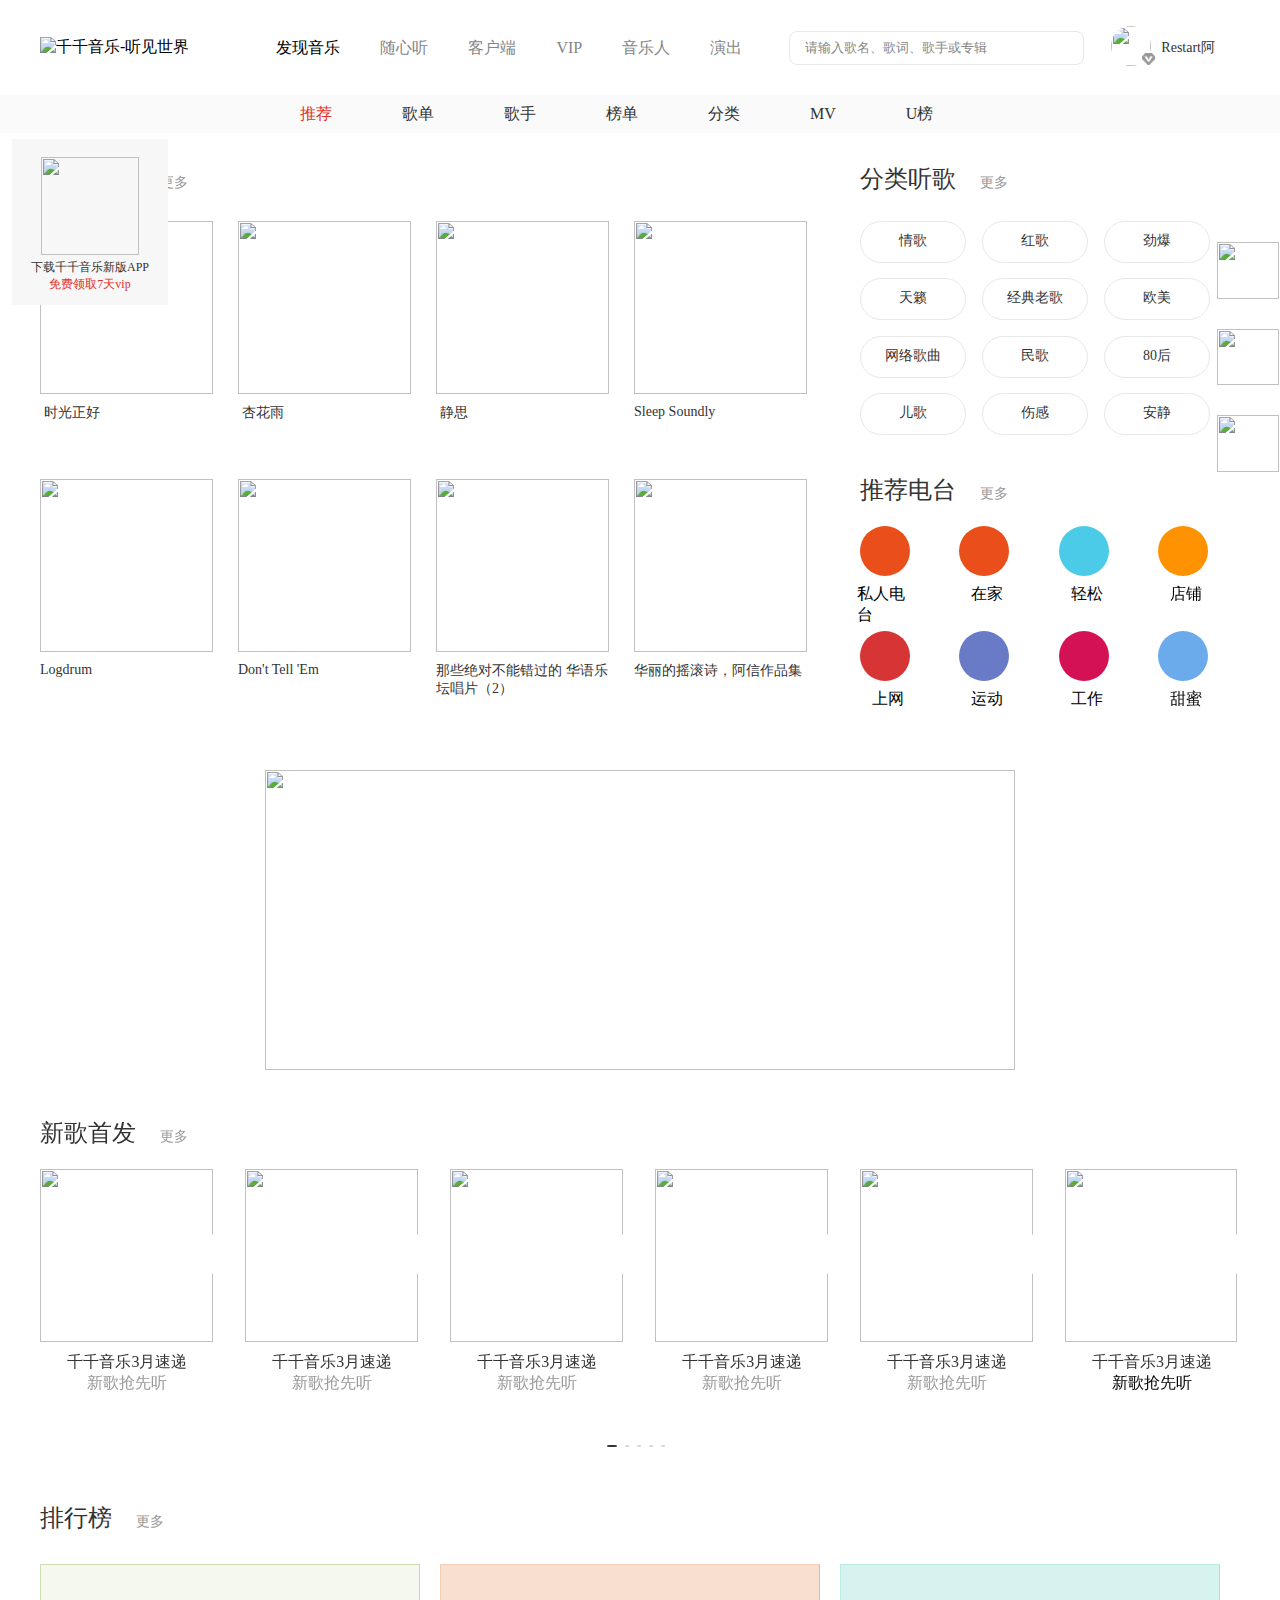
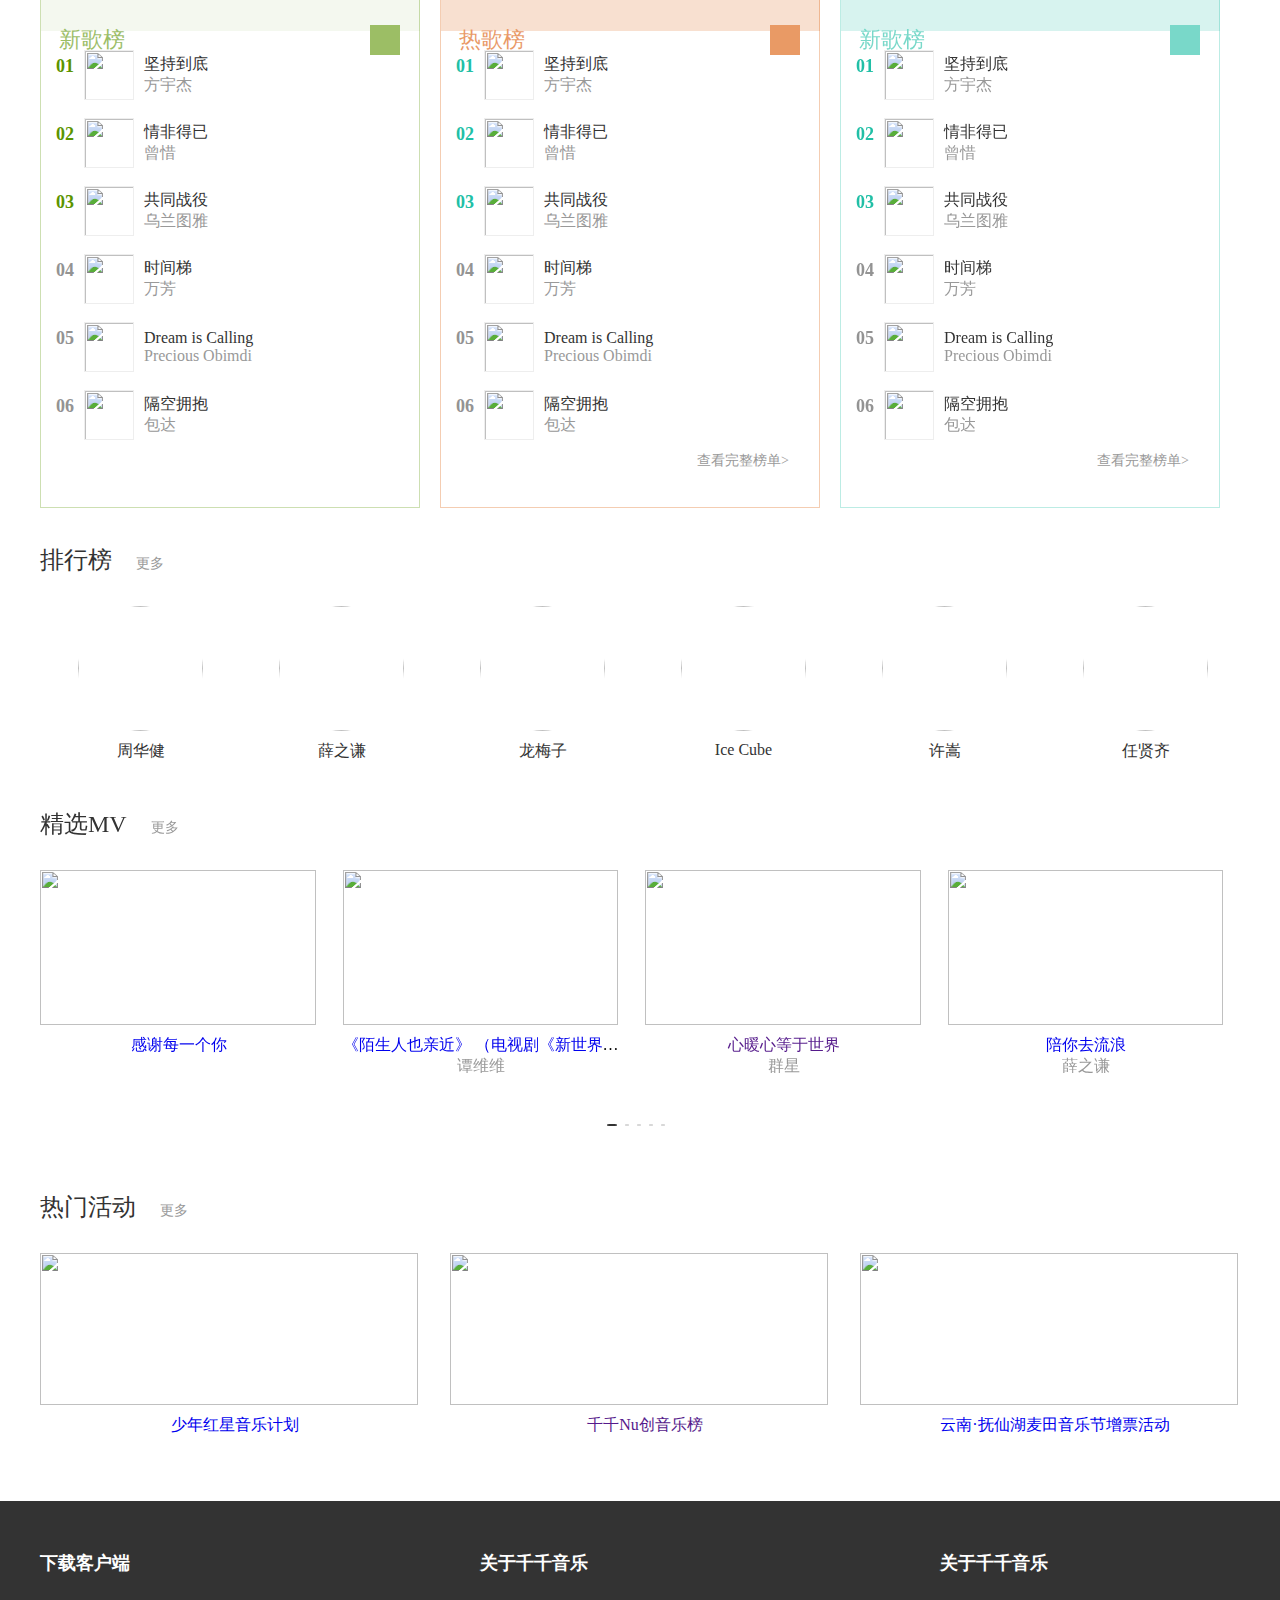
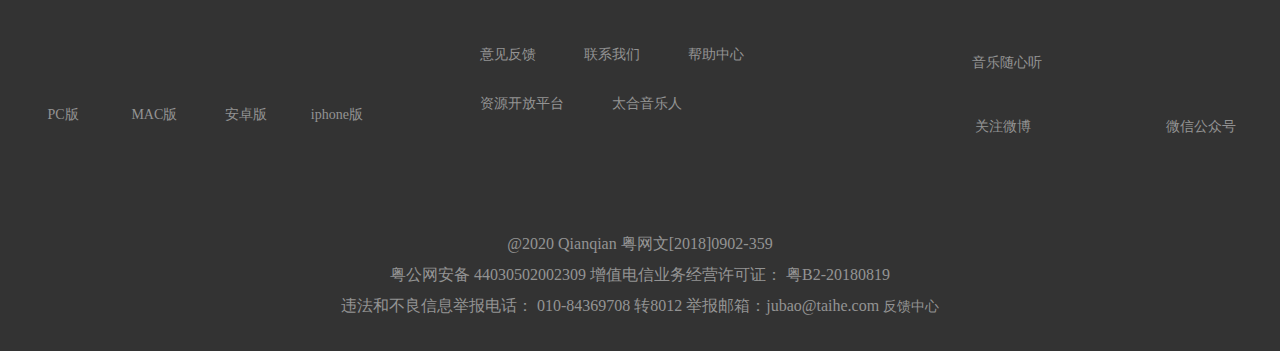
==== commit 86419b33: "3.7晚修改（主页）" ====
--- a/index.html
+++ b/index.html
@@ -11,25 +11,20 @@
 
 <body>
     <!-- 左边盒子定位fixed -->
-    <!-- <div class="quickmark">
+    <div class="quickmark">
         <div class="quickmark-1">
             <img src="http://static3.qianqian.com/web/down_load_app/img/qrcode.png" alt="" width="98px" height="98px">
             <p>下载千千音乐新版APP</p>
             <p>免费领取7天vip</p>
         </div>
 
-    </div> -->
+    </div>
     <!-- 右边盒子fixed -->
     <div class="upward">
         <img src="http://static1.qianqian.com/web/s/images/top.9c02ac0060c3aa4c.png" alt="" width="62px" height="56.5">
         <img src="http://static1.qianqian.com/web/s/images/music-box.108e7ca05789b670.png" alt="" width="62px" height="56.5">
         <img src="http://static1.qianqian.com/web/s/images/app_android.cfe42a5224b28668.png" alt="" width="62px" height="56.5">
-
-
     </div>
-
-
-
     <!-- 第一部分导航栏 -->
     <div class="nav">
         <div class="nav-1">
@@ -41,22 +36,22 @@
             <div class="nav-middle">
                 <ul>
                     <li class="nav-middle-1">
-                        <a href="" target="blank">发现音乐</a>
+                        <a href=" file:///E:/restart/Qianqian-music/singer.html " target="_blank">发现音乐</a>
                     </li>
                     <li>
-                        <a href="" target="blank">随心听</a>
+                        <a href="file:///E:/restart/Qianqian-music/singer.html" target="_blank">随心听</a>
                     </li>
                     <li>
-                        <a href="" target="blank">客户端</a>
+                        <a href="file:///E:/restart/Qianqian-music/singer.html" target="_blank">客户端</a>
                     </li>
                     <li>
-                        <a href="" target="blank">VIP</a>
+                        <a href="file:///E:/restart/Qianqian-music/singer.html" target="_blank">VIP</a>
                     </li>
                     <li>
-                        <a href="" target="blank">音乐人</a>
+                        <a href="file:///E:/restart/Qianqian-music/singer.html" target="_blank">音乐人</a>
                     </li>
                     <li>
-                        <a href="" target="blank">演出</a>
+                        <a href="file:///E:/restart/Qianqian-music/singer.html" target="_blank">演出</a>
                     </li>
                 </ul>
             </div>
@@ -73,19 +68,19 @@
                         <div class="drop-down">
                             <ul>
                                 <li>
-                                    <a href="" target="blank">后来</a>
+                                    <a href="file:///E:/restart/Qianqian-music/singer.html" target="_blank">后来</a>
                                     <p>刘若英</p>
                                 </li>
                                 <li>
-                                    <a href="" target="blank">花心</a>
+                                    <a href="file:///E:/restart/Qianqian-music/singer.html" target="_blank">花心</a>
                                     <p>周华健</p>
                                 </li>
                                 <li>
-                                    <a href="" target="blank">你怎么舍得我难过</a>
+                                    <a href="file:///E:/restart/Qianqian-music/singer.html" target="_blank">你怎么舍得我难过</a>
                                     <p>黄品源</p>
                                 </li>
                                 <li>
-                                    <a href="" target="blank">红莓花儿开（电影《囧途》）</a>
+                                    <a href="file:///E:/restart/Qianqian-music/singer.html" target="_blank">红莓花儿开（电影《囧途》）</a>
                                     <p>毛不易</p>
                                 </li>
                             </ul>
@@ -151,13 +146,13 @@
     <div class="topnav">
         <div class="topnav-1">
             <ul>
-                <li class="topnav-2"><a href="" target="blank">推荐</a></li>
-                <li><a href="" target="blank">歌单</a></li>
-                <li><a href="" target="blank">歌手</a></li>
-                <li><a href="" target="blank">榜单</a></li>
-                <li><a href="" target="blank">分类</a></li>
-                <li><a href="" target="blank">MV</a></li>
-                <li><a href="" target="blank">U榜</a></li>
+                <li class="topnav-2"><a href="" target="_blank">推荐</a></li>
+                <li><a href="file:///E:/restart/Qianqian-music/singer.html" target="_blank">歌单</a></li>
+                <li><a href="file:///E:/restart/Qianqian-music/singer.html" target="_blank">歌手</a></li>
+                <li><a href="file:///E:/restart/Qianqian-music/singer.html" target="_blank">榜单</a></li>
+                <li><a href="file:///E:/restart/Qianqian-music/singer.html" target="_blank">分类</a></li>
+                <li><a href="file:///E:/restart/Qianqian-music/singer.html" target="_blank">MV</a></li>
+                <li><a href="file:///E:/restart/Qianqian-music/singer.html" target="_blank">U榜</a></li>
             </ul>
         </div>
 
@@ -185,7 +180,7 @@
                             <div class="each">
                                 <img src="http://musicugc.qianqian.com/ugcdiy/pic/bos_ugcclient_ad91b674c1d2603e7fefac3c8e77d1f6.jpg@s_2,w_346,h_346" alt="" width="173px" height="173px">
                             </div>
-                            <a href="" target="blank" title="歌单-时光正好"> 时光正好</a>
+                            <a href="file:///E:/restart/Qianqian-music/singer.html" target="_blank" title="歌单-时光正好"> 时光正好</a>
                             <div class="each-2">
                                 <div class="each-3"></div>
                             </div>
@@ -194,7 +189,7 @@
                             <div class="each">
                                 <img src="http://musicugc.qianqian.com/ugcdiy/pic/bos_ugcclient_2ada25f397f1635bcd21ea8acff6f844.jpg@s_2,w_346,h_346" alt="" width="173px" height="173px">
                             </div>
-                            <a href="" target="blank" title="歌单-杏花雨"> 杏花雨</a>
+                            <a href="file:///E:/restart/Qianqian-music/singer.html" target="_blank" title="歌单-杏花雨"> 杏花雨</a>
                             <div class="each-2">
                                 <div class="each-3"></div>
                             </div>
@@ -204,7 +199,7 @@
 
                                 <img src="http://musicugc.qianqian.com/ugcdiy/pic/bos_ugcclient_95fb4b8a316226e90876b4c39e23b7fc.jpg@s_2,w_346,h_346" alt="" width="173px" height="173px">
                             </div>
-                            <a href="" target="blank" title="歌单-静思"> 静思</a>
+                            <a href="file:///E:/restart/Qianqian-music/singer.html" target="_blank" title="歌单-静思"> 静思</a>
                             <div class="each-2">
                                 <div class="each-3"></div>
                             </div>
@@ -213,7 +208,7 @@
                             <div class="each">
                                 <img src="http://musicugc.qianqian.com/ugcdiy/pic/bos_ugcclient_ab63101616d0cf40bc3bd1db08ce6c0d.jpg@s_2,w_346,h_346" alt="" width="173px" height="173px">
                             </div>
-                            <a href="" target="blank" title="歌单-Sleep Soundly">Sleep Soundly</a>
+                            <a href="file:///E:/restart/Qianqian-music/singer.html" target="_blank" title="歌单-Sleep Soundly">Sleep Soundly</a>
                             <div class="each-2">
                                 <div class="each-3"></div>
                             </div>
@@ -223,7 +218,7 @@
                             <div class="each">
                                 <img src="http://musicugc.qianqian.com/ugcdiy/pic/bos_ugcclient_44ff8bf0f9605f51f76b72114933f9b0.jpg@s_2,w_346,h_346" alt="" width="173px" height="173px">
                             </div>
-                            <a href="" target="blank" title="歌单-Logdrum">Logdrum</a>
+                            <a href="file:///E:/restart/Qianqian-music/singer.html" target="_blank" title="歌单-Logdrum">Logdrum</a>
                             <div class="each-2">
                                 <div class="each-3"></div>
                             </div>
@@ -232,7 +227,7 @@
                             <div class="each">
                                 <img src="http://musicugc.qianqian.com/ugcdiy/pic/bos_ugcclient_9a20183243f6084507b5a2ab19eab120.jpg@s_2,w_346,h_346" alt="" width="173px" height="173px">
                             </div>
-                            <a href="" target="blank" title="歌单-Don't Tell 'Em">Don't Tell 'Em</a>
+                            <a href="file:///E:/restart/Qianqian-music/singer.html" target="_blank" title="歌单-Don't Tell 'Em">Don't Tell 'Em</a>
                             <div class="each-2">
                                 <div class="each-3"></div>
                             </div>
@@ -241,7 +236,7 @@
                             <div class="each">
                                 <img src="http://musicugc.cdn.qianqian.com/ugcdiy/pic/c058933d342389ae7ec3a8deb8c9916d.jpg@s_2,w_346,h_346" alt="" width="173px" height="173px">
                             </div>
-                            <a href="" target="blank" title="歌单-那些绝对不能错过的 华语乐坛唱片（2）">那些绝对不能错过的 华语乐坛唱片（2）</a>
+                            <a href="file:///E:/restart/Qianqian-music/singer.html" target="_blank" title="歌单-那些绝对不能错过的 华语乐坛唱片（2）">那些绝对不能错过的 华语乐坛唱片（2）</a>
                             <div class="each-2">
                                 <div class="each-3"></div>
                             </div>
@@ -250,7 +245,7 @@
                             <div class="each">
                                 <img src="http://musicugc.qianqian.com/ugcdiy/pic/4d06fa73819a7e076ce37da4db474505.jpg@s_2,w_346,h_346" alt="" width="173px" height="173px">
                             </div>
-                            <a href="" target="blank" title="歌单-华丽的摇滚诗，阿信作品集">华丽的摇滚诗，阿信作品集</a>
+                            <a href="file:///E:/restart/Qianqian-music/singer.html" target="_blank" title="歌单-华丽的摇滚诗，阿信作品集">华丽的摇滚诗，阿信作品集</a>
                             <div class="each-2">
                                 <div class="each-3"></div>
                             </div>
@@ -621,8 +616,8 @@
                                 <div class="new-song-list-2">
                                     <img src="http://qukufile2.qianqian.com/data2/pic/27d6e8a2164b99601843d5ba3eaa86b5/674076062/674076062.jpg@s_2,w_60,h_60" alt="" title="" width="50px" height="50px">
                                     <div class="new-song-list-3">
-                                        <p> <a class="new-song-list-4" href="" target="blank" title="歌曲-坚持到底">坚持到底</a></p>
-                                        <p> <a class="new-song-list-5" href="" target="blank" title="歌手-方宇杰">方宇杰</a></p>
+                                        <p> <a class="new-song-list-4" href="file:///E:/restart/Qianqian-music/singer.html" target="_blank" title="歌曲-坚持到底">坚持到底</a></p>
+                                        <p> <a class="new-song-list-5" href="file:///E:/restart/Qianqian-music/singer.html" target="_blank" title="歌手-方宇杰">方宇杰</a></p>
 
                                     </div>
 
@@ -652,8 +647,8 @@
                                 <div class="new-song-list-2">
                                     <img src="http://qukufile2.qianqian.com/data2/pic/fd9bcd2ce6c41f372b1cda42d1c3f67b/674658192/674658192.jpg@s_2,w_60,h_60" alt="" title="" width="50px" height="50px">
                                     <div class="new-song-list-3">
-                                        <p> <a class="new-song-list-4" href="" target="blank" title="歌曲-情非得已">情非得已</a></p>
-                                        <p> <a class="new-song-list-5" href="" target="blank" title="歌手-曾惜">曾惜</a></p>
+                                        <p> <a class="new-song-list-4" href="file:///E:/restart/Qianqian-music/singer.html" target="_blank" title="歌曲-情非得已">情非得已</a></p>
+                                        <p> <a class="new-song-list-5" href="file:///E:/restart/Qianqian-music/singer.html" target="_blank" title="歌手-曾惜">曾惜</a></p>
 
                                     </div>
 
@@ -683,8 +678,8 @@
                                 <div class="new-song-list-2">
                                     <img src="http://qukufile2.qianqian.com/data2/pic/5b11a590fa45946e4e2f74b952a345af/674078794/674078794.jpg@s_2,w_60,h_60" alt="" title="" width="50px" height="50px">
                                     <div class="new-song-list-3">
-                                        <p> <a class="new-song-list-4" href="" target="blank" title="歌曲-共同战役">共同战役</a></p>
-                                        <p> <a class="new-song-list-5" href="" target="blank" title="歌手-乌兰图雅">乌兰图雅</a></p>
+                                        <p> <a class="new-song-list-4" href="file:///E:/restart/Qianqian-music/singer.html" target="_blank" title="歌曲-共同战役">共同战役</a></p>
+                                        <p> <a class="new-song-list-5" href="file:///E:/restart/Qianqian-music/singer.html" target="_blank" title="歌手-乌兰图雅">乌兰图雅</a></p>
 
                                     </div>
 
@@ -714,8 +709,8 @@
                                 <div class="new-song-list-2">
                                     <img src="http://qukufile2.qianqian.com/data2/pic/df2451b2e4e7cafb1201e1b071615d20/674420768/674420768.jpg@s_2,w_60,h_60" alt="" title="" width="50px" height="50px">
                                     <div class="new-song-list-3">
-                                        <p> <a class="new-song-list-4" href="" target="blank" title="歌曲-时间梯">时间梯</a></p>
-                                        <p> <a class="new-song-list-5" href="" target="blank" title="歌手-万芳">万芳</a></p>
+                                        <p> <a class="new-song-list-4" href="file:///E:/restart/Qianqian-music/singer.html" target="_blank" title="歌曲-时间梯">时间梯</a></p>
+                                        <p> <a class="new-song-list-5" href="file:///E:/restart/Qianqian-music/singer.html" target="_blank" title="歌手-万芳">万芳</a></p>
 
                                     </div>
 
@@ -745,8 +740,8 @@
                                 <div class="new-song-list-2">
                                     <img src="http://qukufile2.qianqian.com/data2/pic/047485c41c15fe26c49000ffbc4fbac0/674592560/674592560.jpg@s_2,w_60,h_60" alt="" title="" width="50px" height="50px">
                                     <div class="new-song-list-3">
-                                        <p> <a class="new-song-list-4" href="" target="blank" title="歌曲-Dream is Calling">Dream is Calling</a></p>
-                                        <p> <a class="new-song-list-5" href="" target="blank" title="歌手-Precious Obimdi">Precious Obimdi</a></p>
+                                        <p> <a class="new-song-list-4" href="file:///E:/restart/Qianqian-music/singer.html" target="_blank" title="歌曲-Dream is Calling">Dream is Calling</a></p>
+                                        <p> <a class="new-song-list-5" href="file:///E:/restart/Qianqian-music/singer.html" target="_blank" title="歌手-Precious Obimdi">Precious Obimdi</a></p>
 
                                     </div>
 
@@ -777,8 +772,8 @@
                                 <div class="new-song-list-2">
                                     <img src="http://qukufile2.qianqian.com/data2/pic/f3195c6a696bdc179d3cb08b2afeaf59/674235359/674235359.jpg@s_2,w_60,h_60" alt="" title="" width="50px" height="50px">
                                     <div class="new-song-list-3">
-                                        <p> <a class="new-song-list-4" href="" target="blank" title="歌曲-隔空拥抱">隔空拥抱</a></p>
-                                        <p> <a class="new-song-list-5" href="" target="blank" title="歌手-包达">包达</a></p>
+                                        <p> <a class="new-song-list-4" href="file:///E:/restart/Qianqian-music/singer.html" target="_blank" title="歌曲-隔空拥抱">隔空拥抱</a></p>
+                                        <p> <a class="new-song-list-5" href="file:///E:/restart/Qianqian-music/singer.html" target="_blank" title="歌手-包达">包达</a></p>
 
                                     </div>
 
@@ -804,8 +799,8 @@
                             </div>
                             <div class="full">
                                 <span> 
-                                    <a href="" target="blank">
-                                    查看完整榜单>
+                                    <a href="file:///E:/restart/Qianqian-music/singer.html" target="_blank">
+                                    <!-- 查看完整榜单> -->
                                 </a> 
                             </span>
                             </div>
@@ -839,8 +834,8 @@
                                 <div class="new-song-list-2">
                                     <img src="http://qukufile2.qianqian.com/data2/pic/27d6e8a2164b99601843d5ba3eaa86b5/674076062/674076062.jpg@s_2,w_60,h_60" alt="" title="" width="50px" height="50px">
                                     <div class="new-song-list-3">
-                                        <p> <a class="new-song-list-4" href="" target="blank" title="歌曲-坚持到底">坚持到底</a></p>
-                                        <p> <a class="new-song-list-5" href="" target="blank" title="歌手-方宇杰">方宇杰</a></p>
+                                        <p> <a class="new-song-list-4" href="file:///E:/restart/Qianqian-music/singer.html" target="_blank" title="歌曲-坚持到底">坚持到底</a></p>
+                                        <p> <a class="new-song-list-5" href="file:///E:/restart/Qianqian-music/singer.html" target="_blank" title="歌手-方宇杰">方宇杰</a></p>
 
                                     </div>
 
@@ -870,8 +865,8 @@
                                 <div class="new-song-list-2">
                                     <img src="http://qukufile2.qianqian.com/data2/pic/fd9bcd2ce6c41f372b1cda42d1c3f67b/674658192/674658192.jpg@s_2,w_60,h_60" alt="" title="" width="50px" height="50px">
                                     <div class="new-song-list-3">
-                                        <p> <a class="new-song-list-4" href="" target="blank" title="歌曲-情非得已">情非得已</a></p>
-                                        <p> <a class="new-song-list-5" href="" target="blank" title="歌手-曾惜">曾惜</a></p>
+                                        <p> <a class="new-song-list-4" href="file:///E:/restart/Qianqian-music/singer.html" target="_blank" title="歌曲-情非得已">情非得已</a></p>
+                                        <p> <a class="new-song-list-5" href="file:///E:/restart/Qianqian-music/singer.html" target="_blank" title="歌手-曾惜">曾惜</a></p>
 
                                     </div>
 
@@ -901,8 +896,8 @@
                                 <div class="new-song-list-2">
                                     <img src="http://qukufile2.qianqian.com/data2/pic/5b11a590fa45946e4e2f74b952a345af/674078794/674078794.jpg@s_2,w_60,h_60" alt="" title="" width="50px" height="50px">
                                     <div class="new-song-list-3">
-                                        <p> <a class="new-song-list-4" href="" target="blank" title="歌曲-共同战役">共同战役</a></p>
-                                        <p> <a class="new-song-list-5" href="" target="blank" title="歌手-乌兰图雅">乌兰图雅</a></p>
+                                        <p> <a class="new-song-list-4" href="file:///E:/restart/Qianqian-music/singer.html" target="_blank" title="歌曲-共同战役">共同战役</a></p>
+                                        <p> <a class="new-song-list-5" href="file:///E:/restart/Qianqian-music/singer.html" target="_blank" title="歌手-乌兰图雅">乌兰图雅</a></p>
 
                                     </div>
 
@@ -932,8 +927,8 @@
                                 <div class="new-song-list-2">
                                     <img src="http://qukufile2.qianqian.com/data2/pic/df2451b2e4e7cafb1201e1b071615d20/674420768/674420768.jpg@s_2,w_60,h_60" alt="" title="" width="50px" height="50px">
                                     <div class="new-song-list-3">
-                                        <p> <a class="new-song-list-4" href="" target="blank" title="歌曲-时间梯">时间梯</a></p>
-                                        <p> <a class="new-song-list-5" href="" target="blank" title="歌手-万芳">万芳</a></p>
+                                        <p> <a class="new-song-list-4" href="file:///E:/restart/Qianqian-music/singer.html" target="_blank" title="歌曲-时间梯">时间梯</a></p>
+                                        <p> <a class="new-song-list-5" href="file:///E:/restart/Qianqian-music/singer.html" target="_blank" title="歌手-万芳">万芳</a></p>
 
                                     </div>
 
@@ -963,8 +958,8 @@
                                 <div class="new-song-list-2">
                                     <img src="http://qukufile2.qianqian.com/data2/pic/047485c41c15fe26c49000ffbc4fbac0/674592560/674592560.jpg@s_2,w_60,h_60" alt="" title="" width="50px" height="50px">
                                     <div class="new-song-list-3">
-                                        <p> <a class="new-song-list-4" href="" target="blank" title="歌曲-Dream is Calling">Dream is Calling</a></p>
-                                        <p> <a class="new-song-list-5" href="" target="blank" title="歌手-Precious Obimdi">Precious Obimdi</a></p>
+                                        <p> <a class="new-song-list-4" href="file:///E:/restart/Qianqian-music/singer.html" target="_blank" title="歌曲-Dream is Calling">Dream is Calling</a></p>
+                                        <p> <a class="new-song-list-5" href="file:///E:/restart/Qianqian-music/singer.html" target="_blank" title="歌手-Precious Obimdi">Precious Obimdi</a></p>
 
                                     </div>
 
@@ -995,8 +990,8 @@
                                 <div class="new-song-list-2">
                                     <img src="http://qukufile2.qianqian.com/data2/pic/f3195c6a696bdc179d3cb08b2afeaf59/674235359/674235359.jpg@s_2,w_60,h_60" alt="" title="" width="50px" height="50px">
                                     <div class="new-song-list-3">
-                                        <p> <a class="new-song-list-4" href="" target="blank" title="歌曲-隔空拥抱">隔空拥抱</a></p>
-                                        <p> <a class="new-song-list-5" href="" target="blank" title="歌手-包达">包达</a></p>
+                                        <p> <a class="new-song-list-4" href="file:///E:/restart/Qianqian-music/singer.html" target="_blank" title="歌曲-隔空拥抱">隔空拥抱</a></p>
+                                        <p> <a class="new-song-list-5" href="file:///E:/restart/Qianqian-music/singer.html" target="_blank" title="歌手-包达">包达</a></p>
 
                                     </div>
 
@@ -1022,7 +1017,7 @@
                             </div>
                             <div class="full">
                                 <span> 
-                                    <a href="" target="blank">
+                                    <a href="file:///E:/restart/Qianqian-music/singer.html" target="_blank">
                                     查看完整榜单>
                                 </a> 
                             </span>
@@ -1057,8 +1052,8 @@
                                 <div class="new-song-list-2">
                                     <img src="http://qukufile2.qianqian.com/data2/pic/27d6e8a2164b99601843d5ba3eaa86b5/674076062/674076062.jpg@s_2,w_60,h_60" alt="" title="" width="50px" height="50px">
                                     <div class="new-song-list-3">
-                                        <p> <a class="new-song-list-4" href="" target="blank" title="歌曲-坚持到底">坚持到底</a></p>
-                                        <p> <a class="new-song-list-5" href="" target="blank" title="歌手-方宇杰">方宇杰</a></p>
+                                        <p> <a class="new-song-list-4" href="file:///E:/restart/Qianqian-music/singer.html" target="_blank" title="歌曲-坚持到底">坚持到底</a></p>
+                                        <p> <a class="new-song-list-5" href="file:///E:/restart/Qianqian-music/singer.html" target="_blank" title="歌手-方宇杰">方宇杰</a></p>
 
                                     </div>
 
@@ -1088,8 +1083,8 @@
                                 <div class="new-song-list-2">
                                     <img src="http://qukufile2.qianqian.com/data2/pic/fd9bcd2ce6c41f372b1cda42d1c3f67b/674658192/674658192.jpg@s_2,w_60,h_60" alt="" title="" width="50px" height="50px">
                                     <div class="new-song-list-3">
-                                        <p> <a class="new-song-list-4" href="" target="blank" title="歌曲-情非得已">情非得已</a></p>
-                                        <p> <a class="new-song-list-5" href="" target="blank" title="歌手-曾惜">曾惜</a></p>
+                                        <p> <a class="new-song-list-4" href="file:///E:/restart/Qianqian-music/singer.html" target="_blank" title="歌曲-情非得已">情非得已</a></p>
+                                        <p> <a class="new-song-list-5" href="file:///E:/restart/Qianqian-music/singer.html" target="_blank" title="歌手-曾惜">曾惜</a></p>
 
                                     </div>
 
@@ -1119,8 +1114,8 @@
                                 <div class="new-song-list-2">
                                     <img src="http://qukufile2.qianqian.com/data2/pic/5b11a590fa45946e4e2f74b952a345af/674078794/674078794.jpg@s_2,w_60,h_60" alt="" title="" width="50px" height="50px">
                                     <div class="new-song-list-3">
-                                        <p> <a class="new-song-list-4" href="" target="blank" title="歌曲-共同战役">共同战役</a></p>
-                                        <p> <a class="new-song-list-5" href="" target="blank" title="歌手-乌兰图雅">乌兰图雅</a></p>
+                                        <p> <a class="new-song-list-4" href="file:///E:/restart/Qianqian-music/singer.html" target="_blank" title="歌曲-共同战役">共同战役</a></p>
+                                        <p> <a class="new-song-list-5" href="file:///E:/restart/Qianqian-music/singer.html" target="_blank" title="歌手-乌兰图雅">乌兰图雅</a></p>
 
                                     </div>
 
@@ -1150,8 +1145,8 @@
                                 <div class="new-song-list-2">
                                     <img src="http://qukufile2.qianqian.com/data2/pic/df2451b2e4e7cafb1201e1b071615d20/674420768/674420768.jpg@s_2,w_60,h_60" alt="" title="" width="50px" height="50px">
                                     <div class="new-song-list-3">
-                                        <p> <a class="new-song-list-4" href="" target="blank" title="歌曲-时间梯">时间梯</a></p>
-                                        <p> <a class="new-song-list-5" href="" target="blank" title="歌手-万芳">万芳</a></p>
+                                        <p> <a class="new-song-list-4" href="file:///E:/restart/Qianqian-music/singer.html" target="_blank" title="歌曲-时间梯">时间梯</a></p>
+                                        <p> <a class="new-song-list-5" href="file:///E:/restart/Qianqian-music/singer.html" target="_blank" title="歌手-万芳">万芳</a></p>
 
                                     </div>
 
@@ -1181,8 +1176,8 @@
                                 <div class="new-song-list-2">
                                     <img src="http://qukufile2.qianqian.com/data2/pic/047485c41c15fe26c49000ffbc4fbac0/674592560/674592560.jpg@s_2,w_60,h_60" alt="" title="" width="50px" height="50px">
                                     <div class="new-song-list-3">
-                                        <p> <a class="new-song-list-4" href="" target="blank" title="歌曲-Dream is Calling">Dream is Calling</a></p>
-                                        <p> <a class="new-song-list-5" href="" target="blank" title="歌手-Precious Obimdi">Precious Obimdi</a></p>
+                                        <p> <a class="new-song-list-4" href="file:///E:/restart/Qianqian-music/singer.html" target="_blank" title="歌曲-Dream is Calling">Dream is Calling</a></p>
+                                        <p> <a class="new-song-list-5" href="file:///E:/restart/Qianqian-music/singer.html" target="_blank" title="歌手-Precious Obimdi">Precious Obimdi</a></p>
 
                                     </div>
 
@@ -1213,8 +1208,8 @@
                                 <div class="new-song-list-2">
                                     <img src="http://qukufile2.qianqian.com/data2/pic/f3195c6a696bdc179d3cb08b2afeaf59/674235359/674235359.jpg@s_2,w_60,h_60" alt="" title="" width="50px" height="50px">
                                     <div class="new-song-list-3">
-                                        <p> <a class="new-song-list-4" href="" target="blank" title="歌曲-隔空拥抱">隔空拥抱</a></p>
-                                        <p> <a class="new-song-list-5" href="" target="blank" title="歌手-包达">包达</a></p>
+                                        <p> <a class="new-song-list-4" href="file:///E:/restart/Qianqian-music/singer.html" target="_blank" title="歌曲-隔空拥抱">隔空拥抱</a></p>
+                                        <p> <a class="new-song-list-5" href="file:///E:/restart/Qianqian-music/singer.html" target="_blank" title="歌手-包达">包达</a></p>
 
                                     </div>
 
@@ -1240,7 +1235,7 @@
                             </div>
                             <div class="full">
                                 <span> 
-                                    <a href="" target="blank">
+                                    <a href="file:///E:/restart/Qianqian-music/singer.html" target="_blank">
                                     查看完整榜单>
                                 </a> 
                             </span>
@@ -1264,7 +1259,7 @@
 
                             </div>
                             <p>
-                                <a href="" target="blank" title="周华健">周华健</a>
+                                <a href="file:///E:/restart/Qianqian-music/singer.html" target="_blank" title="周华健">周华健</a>
                             </p>
 
                         </div>
@@ -1274,7 +1269,7 @@
 
                             </div>
                             <p>
-                                <a href="" target="blank" title="薛之谦">薛之谦</a>
+                                <a href="file:///E:/restart/Qianqian-music/singer.html" target="_blank" title="薛之谦">薛之谦</a>
                             </p>
                         </div>
                         <div class="singer-2">
@@ -1283,7 +1278,7 @@
 
                             </div>
                             <p>
-                                <a href="" target="blank" title="龙梅子">龙梅子</a>
+                                <a href="file:///E:/restart/Qianqian-music/singer.html" target="_blank" title="龙梅子">龙梅子</a>
                             </p>
                         </div>
                         <div class="singer-2">
@@ -1292,7 +1287,7 @@
 
                             </div>
                             <p>
-                                <a href="" target="blank" title="Ice Cube">Ice Cube</a>
+                                <a href="file:///E:/restart/Qianqian-music/singer.html" target="_blank" title="Ice Cube">Ice Cube</a>
                             </p>
                         </div>
                         <div class="singer-2">
@@ -1301,7 +1296,7 @@
 
                             </div>
                             <p>
-                                <a href="" target="blank" title="许嵩">许嵩</a>
+                                <a href="file:///E:/restart/Qianqian-music/singer.html" target="_blank" title="许嵩">许嵩</a>
                             </p>
                         </div>
                         <div class="singer-2">
@@ -1310,7 +1305,7 @@
 
                             </div>
                             <p>
-                                <a href="" target="blank" title="任贤齐">任贤齐</a>
+                                <a href="file:///E:/restart/Qianqian-music/singer.html" target="_blank" title="任贤齐">任贤齐</a>
                             </p>
                         </div>
 
@@ -1330,8 +1325,8 @@
                                 <img src="http://business.cdn.qianqian.com/qianqian/pic/bos_client_15829545685ea2179be18487c8522fc0132c8abad9.jpg@s_2,w_556,h_314" alt="" width="275.5px" height="155.15px">
                             </div>
                             <p class="mv">
-                                <a href="" target="blank" title="mv-感谢每一个你">感谢每一个你</a>
-                            </p class="mv-1">
+                                <a href="file:///E:/restart/Qianqian-music/singer.html" target="_blank" title="mv-感谢每一个你">感谢每一个你</a>
+                            </p>
                             <div class=" choiceness-3">
                                 <div class="iconfont choiceness-4">
 
@@ -1347,10 +1342,10 @@
                                 <img src="http://business.cdn.qianqian.com/qianqian/pic/bos_client_1582099894b42ca07788e6e82e6aa732c2bddb4bee.jpg@s_2,w_556,h_314" alt="" width="275.5px" height="155.15px">
                             </div>
                             <p class="mv">
-                                <a href="" target="blank" title="mv-陌生人也亲近》 （电视剧《新世界》的主题曲）">《陌生人也亲近》 （电视剧《新世界》的主题曲）</a>
+                                <a href="file:///E:/restart/Qianqian-music/singer.html" target="_blank" title="mv-陌生人也亲近》 （电视剧《新世界》的主题曲）">《陌生人也亲近》 （电视剧《新世界》的主题曲）</a>
                             </p>
                             <p class="mv-1">
-                                <a href=" " target="blank" title="歌手-谭维维">谭维维</a>
+                                <a href="file:///E:/restart/Qianqian-music/singer.html " target="_blank" title="歌手-谭维维">谭维维</a>
                             </p>
                             <div class=" choiceness-3">
                                 <div class="iconfont choiceness-4">
@@ -1366,10 +1361,10 @@
                                 <img src="http://business.cdn.qianqian.com/qianqian/pic/bos_client_15814156927b4dfcd00ef8591182218566aebb2e73.jpg@s_2,w_556,h_314" alt="" width="275.5px" height="155.15px">
                             </div>
                             <p class="mv">
-                                <a href="" target="blank" title="心暖心等于世界">心暖心等于世界</a>
+                                <a href="" target="_blank" title="心暖心等于世界">心暖心等于世界</a>
                             </p>
                             <p class="mv-1">
-                                <a href=" " target="blank" title="歌手-群星">群星</a>
+                                <a href=" " target="_blank" title="歌手-群星">群星</a>
                             </p>
                             <div class=" choiceness-3">
                                 <div class="iconfont choiceness-4">
@@ -1385,10 +1380,10 @@
                                 <img src="http://business.cdn.qianqian.com/qianqian/pic/bos_client_15794199514e8e06f9bd5fdcc8dfcbfd6db135ba98.jpg@s_2,w_556,h_314" alt="" width="275.5px" height="155.15px">
                             </div>
                             <p class="mv">
-                                <a href="" target="blank" title="mv-陌生人也亲近》 （电视剧《新世界》的主题曲）">陪你去流浪</a>
+                                <a href="file:///E:/restart/Qianqian-music/singer.html" target="_blank" title="mv-陌生人也亲近》 （电视剧《新世界》的主题曲）">陪你去流浪</a>
                             </p>
                             <p class="mv-1">
-                                <a href=" " target="blank" title="歌手-群星">薛之谦</a>
+                                <a href="file:///E:/restart/Qianqian-music/singer.html " target="_blank" title="歌手-群星">薛之谦</a>
                             </p>
                             <div class=" choiceness-3">
                                 <div class="iconfont choiceness-4">
@@ -1426,7 +1421,7 @@
                                 <img src="http://business.cdn.qianqian.com/qianqian/pic/bos_client_15480660627d94bd0ab1c474c860a059c52b38f1fc.jpg@s_2,w_760,h_304" alt="" width="377.95px" height="151.8px">
                             </div>
                             <p>
-                                <a href="" target="blank" title="音乐活动-少年红星音乐计划">少年红星音乐计划</a>
+                                <a href="file:///E:/restart/Qianqian-music/singer.html" target="_blank" title="音乐活动-少年红星音乐计划">少年红星音乐计划</a>
                             </p>
                         </div>
                         <div class="activity-2">
@@ -1434,7 +1429,7 @@
                                 <img src="http://business.cdn.qianqian.com/qianqian/pic/bos_client_15480662673c21cb33585df55ea59d202a537c0fc8.jpg@s_2,w_760,h_304" alt="" width="377.95px" height="151.8px">
                             </div>
                             <p>
-                                <a href="" target="blank" title="音乐活动-千千Nu创音乐榜">千千Nu创音乐榜</a>
+                                <a href="" target="_blank" title="音乐活动-千千Nu创音乐榜">千千Nu创音乐榜</a>
                             </p>
                         </div>
                         <div class="activity-2">
@@ -1442,7 +1437,7 @@
                                 <img src="http://business0.qianqian.com/qianqian/pic/bos_client_15692293177ac453eb9b3cc8847302aaae82069b94.jpg@s_2,w_760,h_304" alt="" width="377.95px" height="151.8px">
                             </div>
                             <p>
-                                <a href="" target="blank" title="音乐活动-云南·抚仙湖麦田音乐节增票活动"> 云南·抚仙湖麦田音乐节增票活动</a>
+                                <a href="file:///E:/restart/Qianqian-music/singer.html" target="_blank" title="音乐活动-云南·抚仙湖麦田音乐节增票活动"> 云南·抚仙湖麦田音乐节增票活动</a>
                             </p>
                         </div>
 
@@ -1466,22 +1461,22 @@
                     <div class="download-0">
                         <div class=" download-1">
                             <div class="iconfont download-11"></div>
-                            <p> <a href="" target="blank">PC版</a> </p>
+                            <p> <a href="file:///E:/restart/Qianqian-music/singer.html" target="_blank">PC版</a> </p>
                         </div>
 
                         <div class=" download-1">
                             <div class="iconfont download-22"></div>
-                            <p> <a href="" target="blank">MAC版</a> </p>
+                            <p> <a href="file:///E:/restart/Qianqian-music/singer.html" target="_blank">MAC版</a> </p>
                         </div>
 
                         <div class=" download-1">
                             <div class="iconfont download-33"></div>
-                            <p> <a href="" target="blank">安卓版</a> </p>
+                            <p> <a href="file:///E:/restart/Qianqian-music/singer.html" target="_blank">安卓版</a> </p>
                         </div>
 
                         <div class=" download-1">
                             <div class="iconfont download-44"></div>
-                            <p> <a href="" target="blank">iphone版</a> </p>
+                            <p> <a href="file:///E:/restart/Qianqian-music/singer.html" target="_blank">iphone版</a> </p>
                         </div>
                     </div>
 
@@ -1490,11 +1485,11 @@
                 <div class="regared">
                     <h4>关于千千音乐</h4>
                     <div class="regared-1">
-                        <span> <a href="" target="blank">意见反馈</a>  </span>
-                        <span> <a href="" target="blank">联系我们</a>  </span>
-                        <span> <a href="" target="blank">帮助中心</a>  </span>
-                        <span> <a href="" target="blank">资源开放平台</a>  </span>
-                        <span> <a href="" target="blank">太合音乐人</a>  </span>
+                        <span> <a href="file:///E:/restart/Qianqian-music/singer.html" target="_blank">意见反馈</a>  </span>
+                        <span> <a href="file:///E:/restart/Qianqian-music/singer.html" target="_blank">联系我们</a>  </span>
+                        <span> <a href="file:///E:/restart/Qianqian-music/singer.html" target="_blank">帮助中心</a>  </span>
+                        <span> <a href="file:///E:/restart/Qianqian-music/singer.html" target="_blank">资源开放平台</a>  </span>
+                        <span> <a href="file:///E:/restart/Qianqian-music/singer.html" target="_blank">太合音乐人</a>  </span>
 
                     </div>
                 </div>
@@ -1506,20 +1501,20 @@
 
                             <div class="listen-1">
                                 <span class="iconfont listen-11"></span>
-                                <span><a href="" target="blank">音乐随心听</a></span>
+                                <span><a href="file:///E:/restart/Qianqian-music/singer.html" target="_blank">音乐随心听</a></span>
                             </div>
                             <div class="listen">
                                 <div class="listen-2">
                                     <span class="iconfont listen-22">
 
                                 </span>
-                                    <span><a href="" target="blank">关注微博</a></span>
+                                    <span><a href="file:///E:/restart/Qianqian-music/singer.html" target="_blank">关注微博</a></span>
                                 </div>
                                 <div class="listen-3">
                                     <span class="iconfont listen-33">
 
                                 </span>
-                                    <span><a href="" target="blank">微信公众号</a></span>
+                                    <span><a href="file:///E:/restart/Qianqian-music/singer.html" target="_blank">微信公众号</a></span>
                                 </div>
                             </div>
                         </div>
@@ -1536,7 +1531,7 @@
 
                     <p>@2020 Qianqian 粤网文[2018]0902-359</p>
                     <p>粤公网安备 44030502002309 增值电信业务经营许可证： 粤B2-20180819</p>
-                    <p>违法和不良信息举报电话： 010-84369708 转8012 举报邮箱：jubao@taihe.com <a href="" target="blank">反馈中心</a> </p>
+                    <p>违法和不良信息举报电话： 010-84369708 转8012 举报邮箱：jubao@taihe.com <a href="file:///E:/restart/Qianqian-music/singer.html" target="_blank">反馈中心</a> </p>
 
                 </div>
 
--- a/index.css
+++ b/index.css
@@ -17,15 +17,13 @@
 }
 
 
-/* .iconfont {
+/* /* .iconfont {
     font-family: iconfont!important;
     font-size: 16px;
     font-style: normal;
     -webkit-font-smoothing: antialiased;
     -moz-osx-font-smoothing: grayscale;
-} */
-
-
+} 
 /* 左边固定盒子 */
 
 .quickmark {
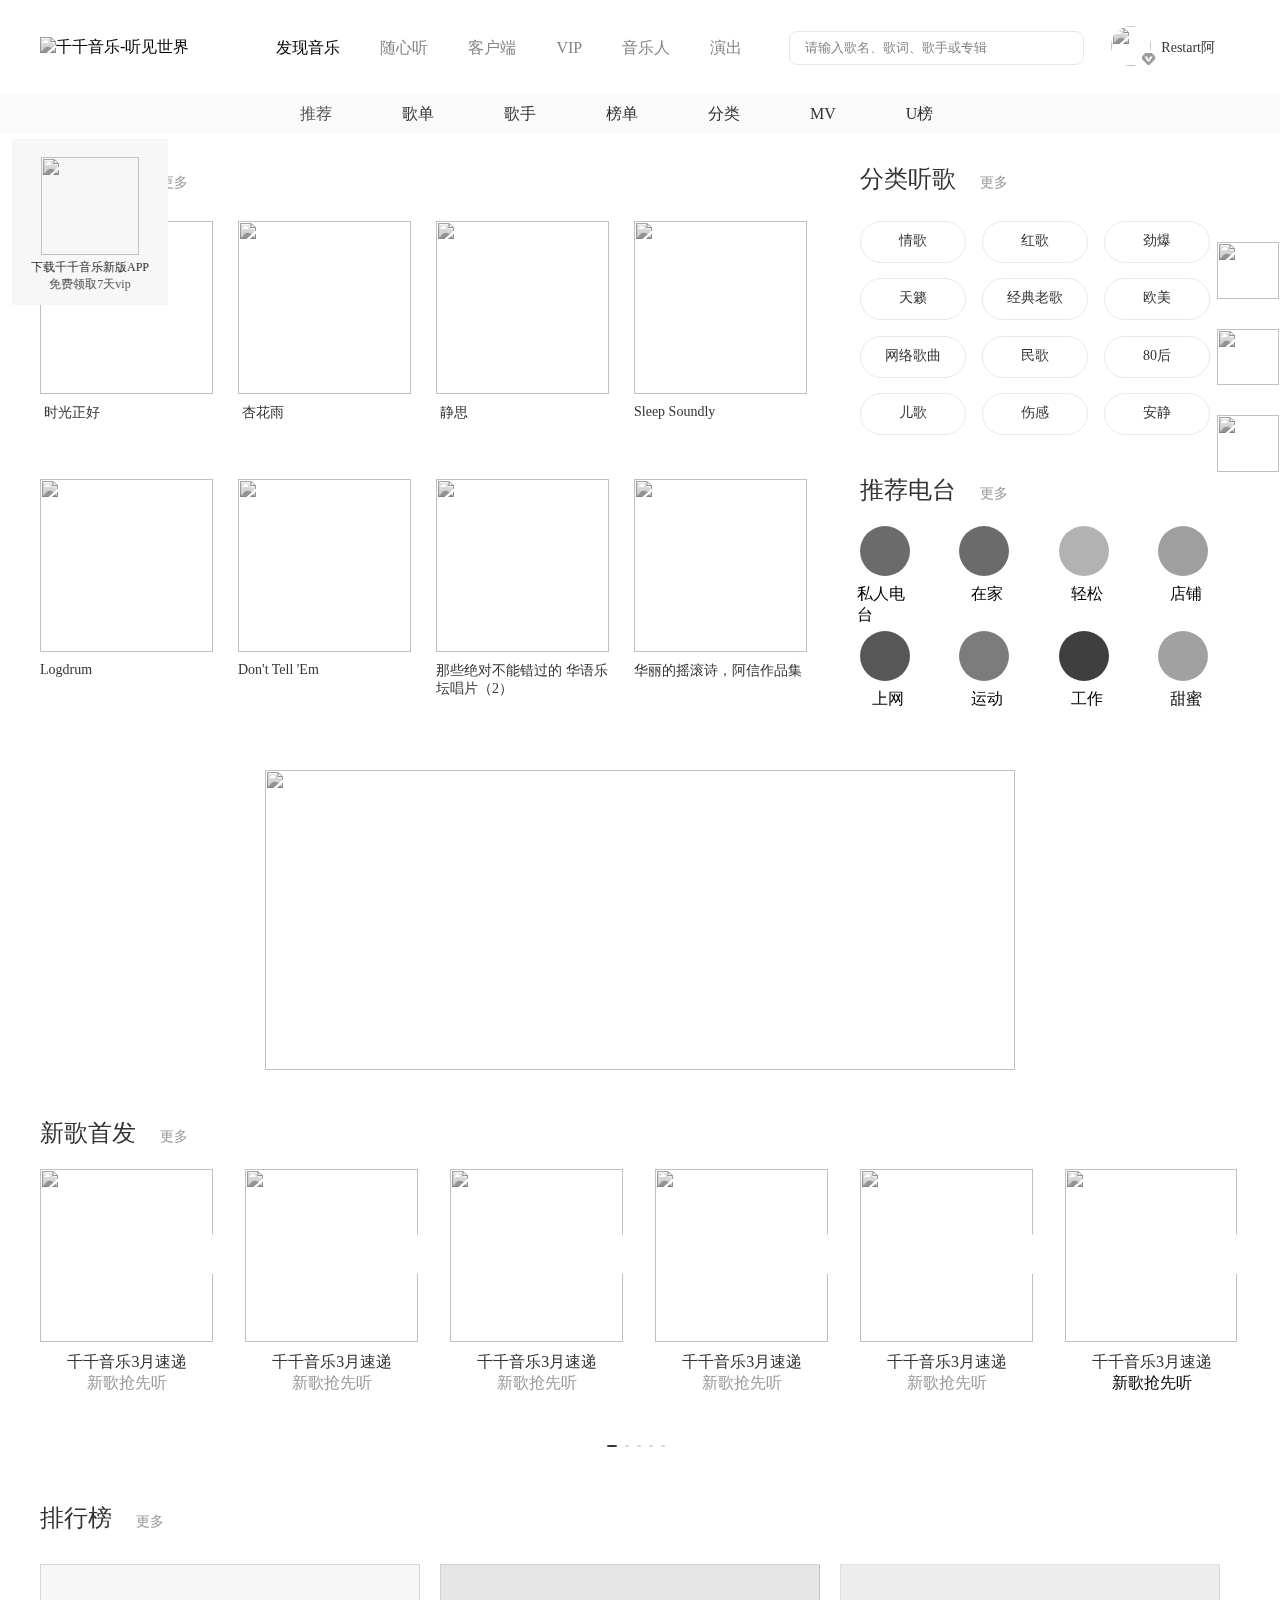
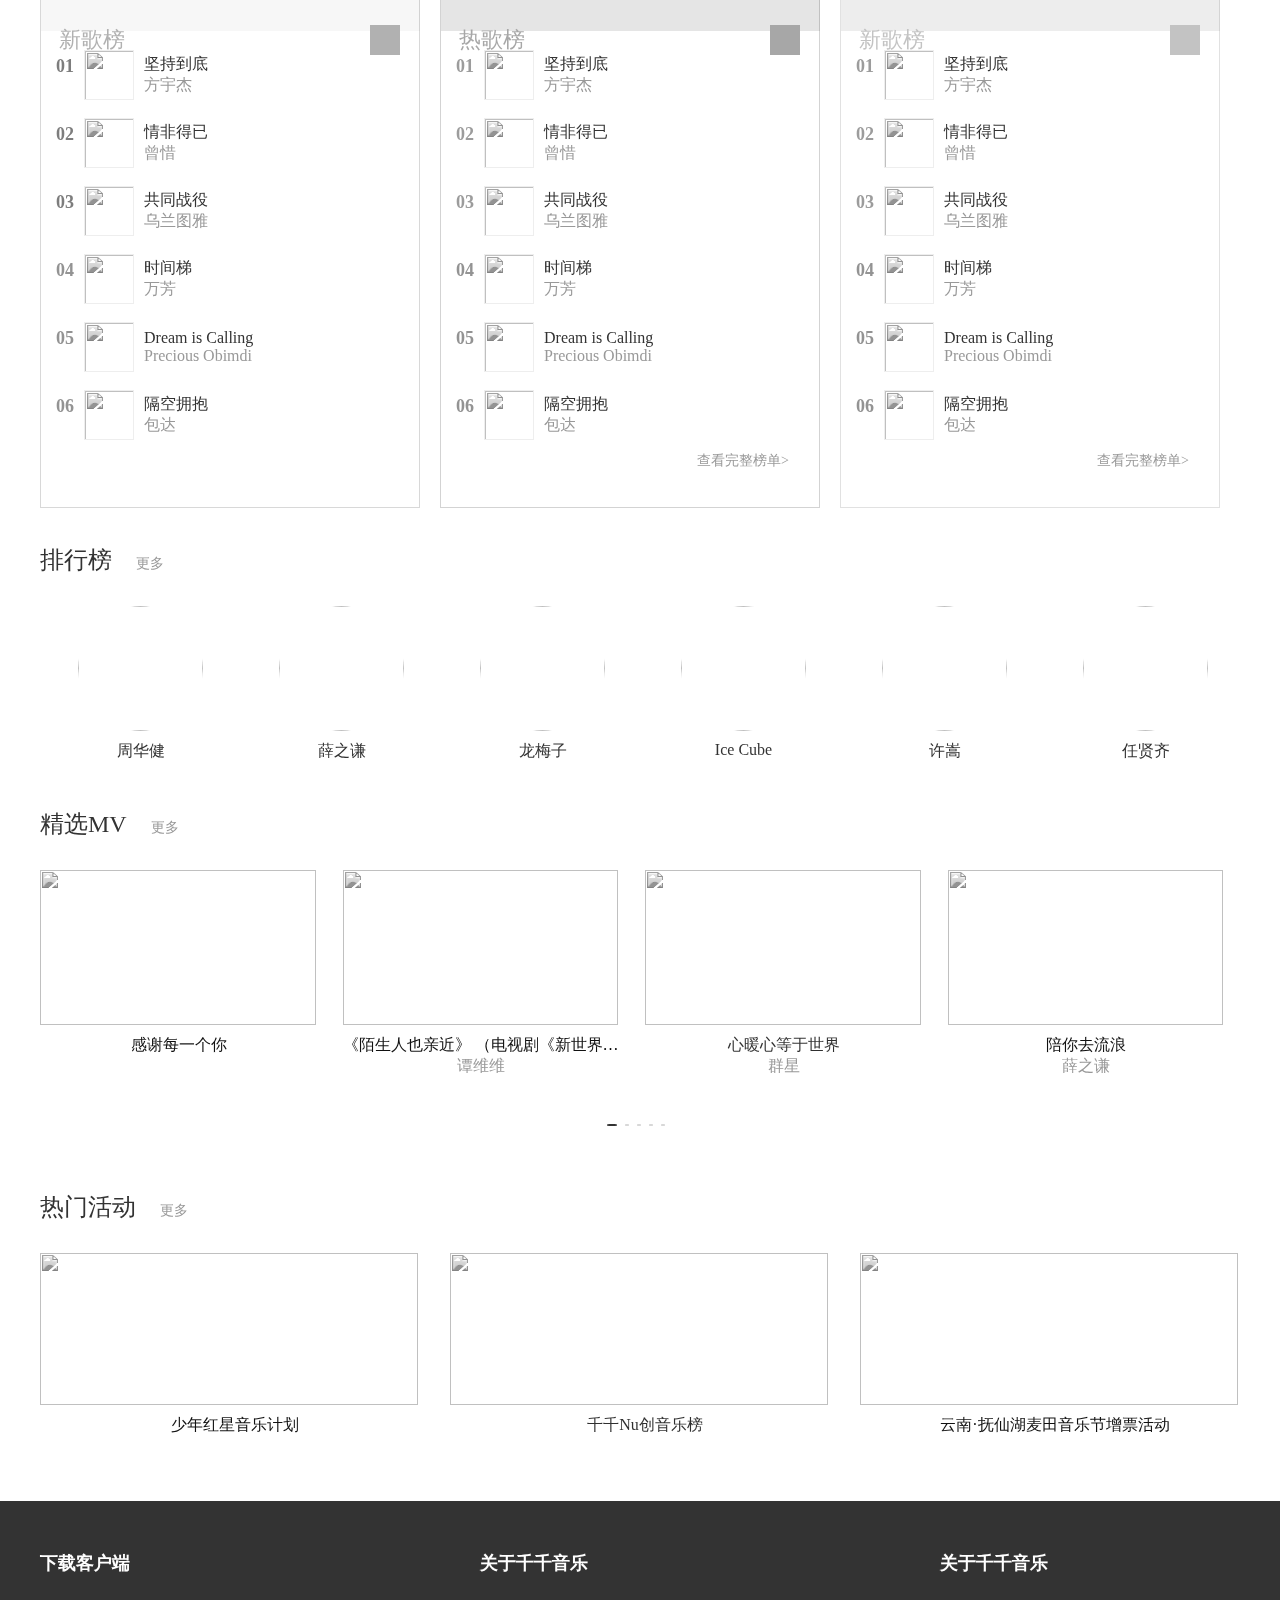
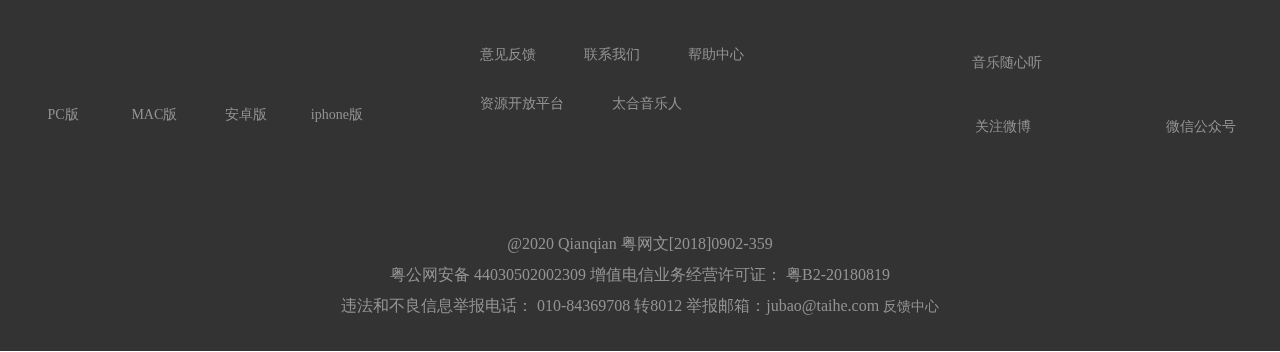
==== commit 82cf4789: "添加灰度滤镜" ====
--- a/index.html
+++ b/index.html
@@ -1,5 +1,5 @@
 <!DOCTYPE html>
-<html lang="en">
+<html lang="en" style="filter: grayscale(1);">
 
 <head>
     <meta charset="UTF-8">
@@ -86,9 +86,8 @@
                             </ul>
                         </div>
 
-
-                    </div>
-                    <!-- 歌手 -->
+                    </div>
+                    <!-- 歌手
                     <div class="search-down-2">
 
                         <div class="singer">
@@ -113,7 +112,7 @@
 
                         </div>
                     </div>
-                    <!-- 专辑 -->
+                    专辑 
                     <div class="search-down-3">
 
                         <div class="alubm">
@@ -122,7 +121,7 @@
                             </div>
 
                         </div>
-                    </div>
+                    </div> -->
 
 
                 </div>
@@ -139,7 +138,6 @@
 
                 <span>Restart阿</span>
             </div>
-
         </div>
     </div>
     <!-- 第二部分 顶导航 -->
@@ -157,7 +155,6 @@
         </div>
 
     </div>
-
     <!-- 第三部分内容 -->
     <div class="main">
         <div class="main-1">
@@ -1540,11 +1537,18 @@
         </div>
 
     </div>
-
-
-
-
-
+    <!-- js代码部分 -->
+    <script src="./js/jquery-3.3.1/jquery-3.3.1.js "></script>
+    <script>
+        $('input').click(function() {
+            $('.search-down').show()
+            return false;
+        })
+
+        $('body').click(function() {
+            $('.search-down').hide()
+        })
+    </script>
 </body>
 
 </html>--- a/index.css
+++ b/index.css
@@ -166,14 +166,10 @@
     display: none;
     position: absolute;
     width: 295px;
-    height: 500px;
+    height: 300px;
     background-color: #fff;
     z-index: 3;
     border: 1px solid #e8e8e8;
-}
-
-.search:hover .search-down {
-    display: block;
 }
 
 .search-down-1 {
